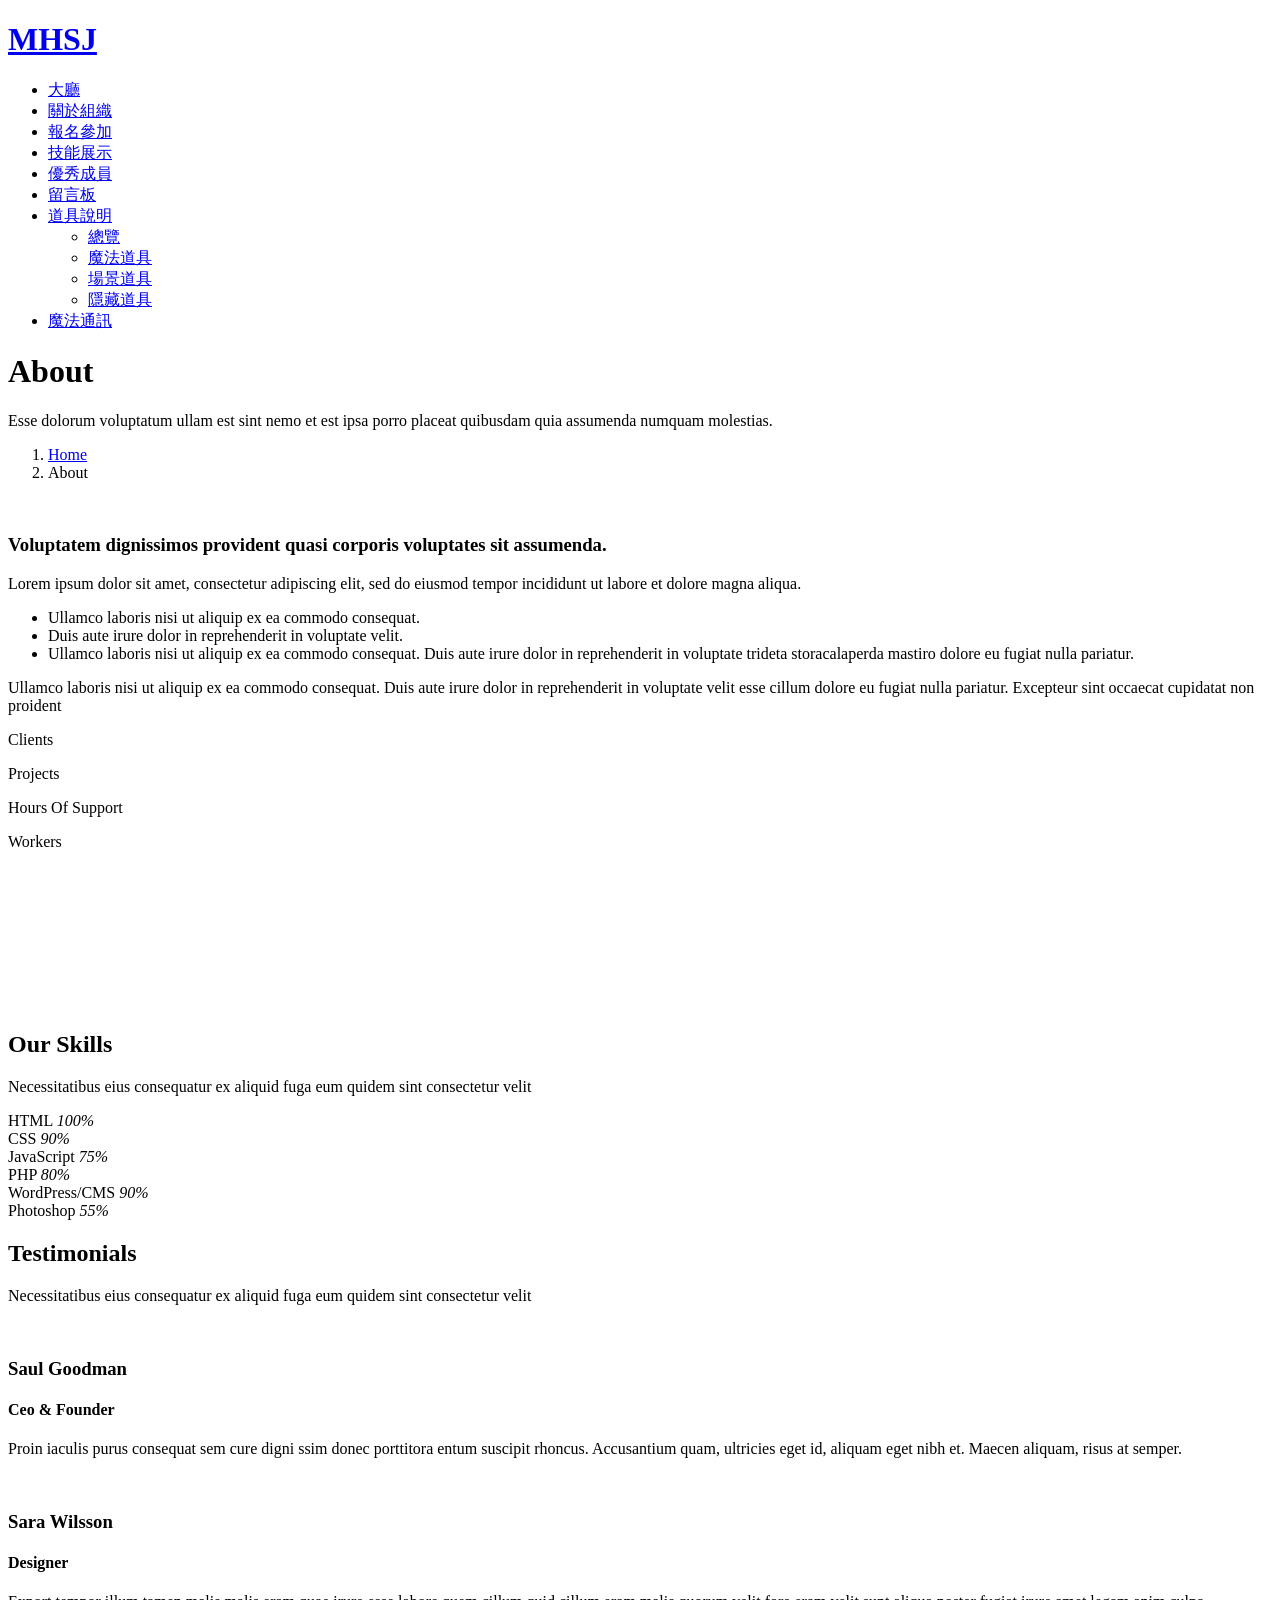
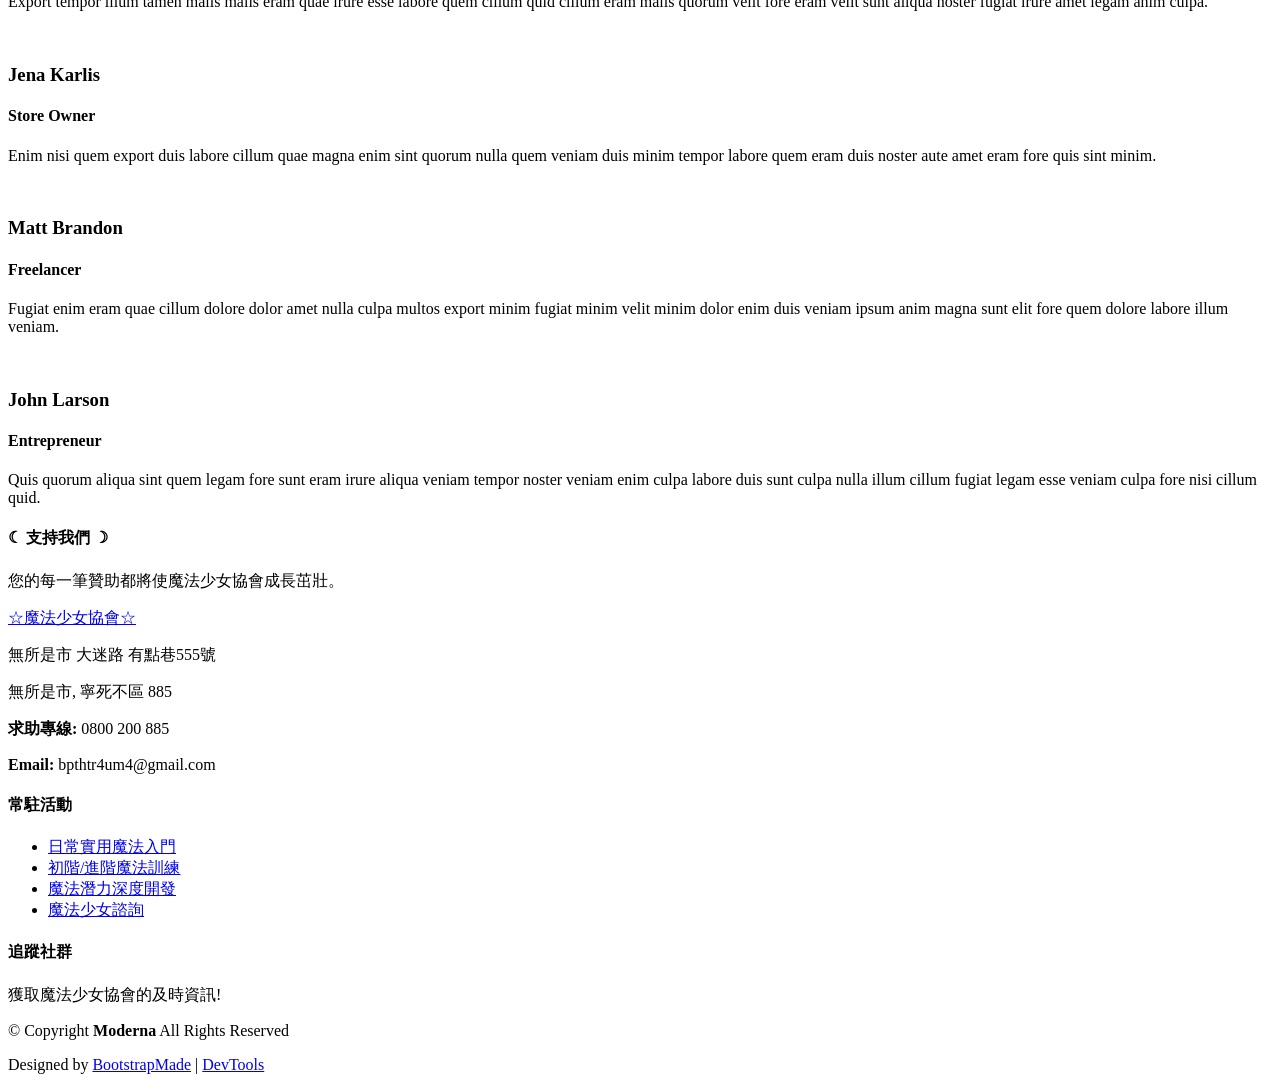
==== about.html @ 64da42b3 "Add files via upload" ====
<!DOCTYPE html>
<html lang="en">

<head>
  <meta charset="utf-8">
  <meta content="width=device-width, initial-scale=1.0" name="viewport">
  <title>About - Moderna Bootstrap Template</title>
  <meta name="description" content="">
  <meta name="keywords" content="">

  <!-- Favicons -->
  <link href="assets/img/favicon.png" rel="icon">
  <link href="assets/img/apple-touch-icon.png" rel="apple-touch-icon">

  <!-- Fonts -->
  <link href="https://fonts.googleapis.com" rel="preconnect">
  <link href="https://fonts.gstatic.com" rel="preconnect" crossorigin>
  <link href="https://fonts.googleapis.com/css2?family=Roboto:ital,wght@0,100;0,300;0,400;0,500;0,700;0,900;1,100;1,300;1,400;1,500;1,700;1,900&family=Poppins:ital,wght@0,100;0,200;0,300;0,400;0,500;0,600;0,700;0,800;0,900;1,100;1,200;1,300;1,400;1,500;1,600;1,700;1,800;1,900&family=Raleway:ital,wght@0,100;0,200;0,300;0,400;0,500;0,600;0,700;0,800;0,900;1,100;1,200;1,300;1,400;1,500;1,600;1,700;1,800;1,900&display=swap" rel="stylesheet">

  <!-- Vendor CSS Files -->
  <link href="assets/vendor/bootstrap/css/bootstrap.min.css" rel="stylesheet">
  <link href="assets/vendor/bootstrap-icons/bootstrap-icons.css" rel="stylesheet">
  <link href="assets/vendor/aos/aos.css" rel="stylesheet">
  <link href="assets/vendor/glightbox/css/glightbox.min.css" rel="stylesheet">
  <link href="assets/vendor/swiper/swiper-bundle.min.css" rel="stylesheet">

  <!-- Main CSS File -->
  <link href="assets/css/main.css" rel="stylesheet">

  <!-- =======================================================
  * Template Name: Moderna
  * Template URL: https://bootstrapmade.com/free-bootstrap-template-corporate-moderna/
  * Updated: Aug 07 2024 with Bootstrap v5.3.3
  * Author: BootstrapMade.com
  * License: https://bootstrapmade.com/license/
  ======================================================== -->
</head>

<body class="about-page">

  <header id="header" class="header d-flex align-items-center fixed-top">
    <div class="container-fluid container-xl position-relative d-flex align-items-center justify-content-between">

      <a href="index.html" class="logo d-flex align-items-center">
        <!-- Uncomment the line below if you also wish to use an image logo -->
        <!-- <img src="assets/img/logo.png" alt=""> -->
        <h1 class="sitename">MHSJ</h1>
      </a>

      <nav id="navmenu" class="navmenu">
        <ul>
          <li><a href="index.html">大廳</a></li>
          <li><a href="about.html" class="active">關於組織</a></li>
          <li><a href="services.html">報名參加</a></li>
          <li><a href="portfolio.html">技能展示</a></li>
          <li><a href="team.html">優秀成員</a></li>
          <li><a href="blog.html">留言板</a></li>
          <li class="dropdown"><a href="#"><span>道具說明</span> <i class="bi bi-chevron-down toggle-dropdown"></i></a>
            <ul>
              <li><a href="#">總覽</a></li>
             <!-- <li class="dropdown"><a href="#"><span>Deep Dropdown</span> <i class="bi bi-chevron-down toggle-dropdown"></i></a>
                <ul>
                  <li><a href="#">第一項</a></li>
                  <li><a href="#">第二項</a></li>
                  <li><a href="#">第三項</a></li>
                  <li><a href="#">第四項</a></li>
                </ul>-->

              </li>
              <li><a href="#">魔法道具</a></li>
              <li><a href="#">場景道具</a></li>
              <li><a href="#">隱藏道具</a></li>
            </ul>
          </li>
          <li><a href="contact.html">魔法通訊</a></li>
        </ul>
        <i class="mobile-nav-toggle d-xl-none bi bi-list"></i>
      </nav>

    </div>
  </header>

  <main class="main">

    <!-- Page Title -->
    <div class="page-title dark-background">
      <div class="container position-relative">
        <h1>About</h1>
        <p>Esse dolorum voluptatum ullam est sint nemo et est ipsa porro placeat quibusdam quia assumenda numquam molestias.</p>
        <nav class="breadcrumbs">
          <ol>
            <li><a href="index.html">Home</a></li>
            <li class="current">About</li>
          </ol>
        </nav>
      </div>
    </div><!-- End Page Title -->

    <!-- About Section -->
    <section id="about" class="about section">

      <div class="container">

        <div class="row gy-4">
          <div class="col-lg-6 position-relative align-self-start" data-aos="fade-up" data-aos-delay="100">
            <img src="assets/img/about.jpg" class="img-fluid" alt="">
            <a href="https://www.youtube.com/watch?v=Y7f98aduVJ8" class="glightbox pulsating-play-btn"></a>
          </div>
          <div class="col-lg-6 content" data-aos="fade-up" data-aos-delay="200">
            <h3>Voluptatem dignissimos provident quasi corporis voluptates sit assumenda.</h3>
            <p class="fst-italic">
              Lorem ipsum dolor sit amet, consectetur adipiscing elit, sed do eiusmod tempor incididunt ut labore et dolore
              magna aliqua.
            </p>
            <ul>
              <li><i class="bi bi-check2-all"></i> <span>Ullamco laboris nisi ut aliquip ex ea commodo consequat.</span></li>
              <li><i class="bi bi-check2-all"></i> <span>Duis aute irure dolor in reprehenderit in voluptate velit.</span></li>
              <li><i class="bi bi-check2-all"></i> <span>Ullamco laboris nisi ut aliquip ex ea commodo consequat. Duis aute irure dolor in reprehenderit in voluptate trideta storacalaperda mastiro dolore eu fugiat nulla pariatur.</span></li>
            </ul>
            <p>
              Ullamco laboris nisi ut aliquip ex ea commodo consequat. Duis aute irure dolor in reprehenderit in voluptate
              velit esse cillum dolore eu fugiat nulla pariatur. Excepteur sint occaecat cupidatat non proident
            </p>
          </div>
        </div>

      </div>

    </section><!-- /About Section -->

    <!-- Stats Section -->
    <section id="stats" class="stats section light-background">

      <div class="container" data-aos="fade-up" data-aos-delay="100">

        <div class="row gy-4">

          <div class="col-lg-3 col-md-6">
            <div class="stats-item text-center w-100 h-100">
              <span data-purecounter-start="0" data-purecounter-end="232" data-purecounter-duration="1" class="purecounter"></span>
              <p>Clients</p>
            </div>
          </div><!-- End Stats Item -->

          <div class="col-lg-3 col-md-6">
            <div class="stats-item text-center w-100 h-100">
              <span data-purecounter-start="0" data-purecounter-end="521" data-purecounter-duration="1" class="purecounter"></span>
              <p>Projects</p>
            </div>
          </div><!-- End Stats Item -->

          <div class="col-lg-3 col-md-6">
            <div class="stats-item text-center w-100 h-100">
              <span data-purecounter-start="0" data-purecounter-end="1453" data-purecounter-duration="1" class="purecounter"></span>
              <p>Hours Of Support</p>
            </div>
          </div><!-- End Stats Item -->

          <div class="col-lg-3 col-md-6">
            <div class="stats-item text-center w-100 h-100">
              <span data-purecounter-start="0" data-purecounter-end="32" data-purecounter-duration="1" class="purecounter"></span>
              <p>Workers</p>
            </div>
          </div><!-- End Stats Item -->

        </div>

      </div>

    </section><!-- /Stats Section -->

    <!-- Clients Section -->
    <section id="clients" class="clients section">

      <div class="container">

        <div class="swiper init-swiper">
          <script type="application/json" class="swiper-config">
            {
              "loop": true,
              "speed": 600,
              "autoplay": {
                "delay": 5000
              },
              "slidesPerView": "auto",
              "pagination": {
                "el": ".swiper-pagination",
                "type": "bullets",
                "clickable": true
              },
              "breakpoints": {
                "320": {
                  "slidesPerView": 2,
                  "spaceBetween": 40
                },
                "480": {
                  "slidesPerView": 3,
                  "spaceBetween": 60
                },
                "640": {
                  "slidesPerView": 4,
                  "spaceBetween": 80
                },
                "992": {
                  "slidesPerView": 6,
                  "spaceBetween": 120
                }
              }
            }
          </script>
          <div class="swiper-wrapper align-items-center">
            <div class="swiper-slide"><img src="assets/img/clients/client-1.png" class="img-fluid" alt=""></div>
            <div class="swiper-slide"><img src="assets/img/clients/client-2.png" class="img-fluid" alt=""></div>
            <div class="swiper-slide"><img src="assets/img/clients/client-3.png" class="img-fluid" alt=""></div>
            <div class="swiper-slide"><img src="assets/img/clients/client-4.png" class="img-fluid" alt=""></div>
            <div class="swiper-slide"><img src="assets/img/clients/client-5.png" class="img-fluid" alt=""></div>
            <div class="swiper-slide"><img src="assets/img/clients/client-6.png" class="img-fluid" alt=""></div>
            <div class="swiper-slide"><img src="assets/img/clients/client-7.png" class="img-fluid" alt=""></div>
            <div class="swiper-slide"><img src="assets/img/clients/client-8.png" class="img-fluid" alt=""></div>
          </div>
        </div>

      </div>

    </section><!-- /Clients Section -->

    <!-- Skills Section -->
    <section id="skills" class="skills section">

      <!-- Section Title -->
      <div class="container section-title" data-aos="fade-up">
        <h2>Our Skills</h2>
        <p>Necessitatibus eius consequatur ex aliquid fuga eum quidem sint consectetur velit</p>
      </div><!-- End Section Title -->

      <div class="container" data-aos="fade-up" data-aos-delay="100">

        <div class="row skills-content skills-animation">

          <div class="col-lg-6">

            <div class="progress">
              <span class="skill"><span>HTML</span> <i class="val">100%</i></span>
              <div class="progress-bar-wrap">
                <div class="progress-bar" role="progressbar" aria-valuenow="100" aria-valuemin="0" aria-valuemax="100"></div>
              </div>
            </div><!-- End Skills Item -->

            <div class="progress">
              <span class="skill"><span>CSS</span> <i class="val">90%</i></span>
              <div class="progress-bar-wrap">
                <div class="progress-bar" role="progressbar" aria-valuenow="90" aria-valuemin="0" aria-valuemax="100"></div>
              </div>
            </div><!-- End Skills Item -->

            <div class="progress">
              <span class="skill"><span>JavaScript</span> <i class="val">75%</i></span>
              <div class="progress-bar-wrap">
                <div class="progress-bar" role="progressbar" aria-valuenow="75" aria-valuemin="0" aria-valuemax="100"></div>
              </div>
            </div><!-- End Skills Item -->

          </div>

          <div class="col-lg-6">

            <div class="progress">
              <span class="skill"><span>PHP</span> <i class="val">80%</i></span>
              <div class="progress-bar-wrap">
                <div class="progress-bar" role="progressbar" aria-valuenow="80" aria-valuemin="0" aria-valuemax="100"></div>
              </div>
            </div><!-- End Skills Item -->

            <div class="progress">
              <span class="skill"><span>WordPress/CMS</span> <i class="val">90%</i></span>
              <div class="progress-bar-wrap">
                <div class="progress-bar" role="progressbar" aria-valuenow="90" aria-valuemin="0" aria-valuemax="100"></div>
              </div>
            </div><!-- End Skills Item -->

            <div class="progress">
              <span class="skill"><span>Photoshop</span> <i class="val">55%</i></span>
              <div class="progress-bar-wrap">
                <div class="progress-bar" role="progressbar" aria-valuenow="55" aria-valuemin="0" aria-valuemax="100"></div>
              </div>
            </div><!-- End Skills Item -->

          </div>

        </div>

      </div>

    </section><!-- /Skills Section -->

    <!-- Testimonials Section -->
    <section id="testimonials" class="testimonials section">

      <!-- Section Title -->
      <div class="container section-title" data-aos="fade-up">
        <h2>Testimonials</h2>
        <p>Necessitatibus eius consequatur ex aliquid fuga eum quidem sint consectetur velit</p>
      </div><!-- End Section Title -->

      <div class="container" data-aos="fade-up" data-aos-delay="100">

        <div class="swiper init-swiper">
          <script type="application/json" class="swiper-config">
            {
              "loop": true,
              "speed": 600,
              "autoplay": {
                "delay": 5000
              },
              "slidesPerView": "auto",
              "pagination": {
                "el": ".swiper-pagination",
                "type": "bullets",
                "clickable": true
              }
            }
          </script>
          <div class="swiper-wrapper">

            <div class="swiper-slide">
              <div class="testimonial-item">
                <img src="assets/img/testimonials/testimonials-1.jpg" class="testimonial-img" alt="">
                <h3>Saul Goodman</h3>
                <h4>Ceo &amp; Founder</h4>
                <div class="stars">
                  <i class="bi bi-star-fill"></i><i class="bi bi-star-fill"></i><i class="bi bi-star-fill"></i><i class="bi bi-star-fill"></i><i class="bi bi-star-fill"></i>
                </div>
                <p>
                  <i class="bi bi-quote quote-icon-left"></i>
                  <span>Proin iaculis purus consequat sem cure digni ssim donec porttitora entum suscipit rhoncus. Accusantium quam, ultricies eget id, aliquam eget nibh et. Maecen aliquam, risus at semper.</span>
                  <i class="bi bi-quote quote-icon-right"></i>
                </p>
              </div>
            </div><!-- End testimonial item -->

            <div class="swiper-slide">
              <div class="testimonial-item">
                <img src="assets/img/testimonials/testimonials-2.jpg" class="testimonial-img" alt="">
                <h3>Sara Wilsson</h3>
                <h4>Designer</h4>
                <div class="stars">
                  <i class="bi bi-star-fill"></i><i class="bi bi-star-fill"></i><i class="bi bi-star-fill"></i><i class="bi bi-star-fill"></i><i class="bi bi-star-fill"></i>
                </div>
                <p>
                  <i class="bi bi-quote quote-icon-left"></i>
                  <span>Export tempor illum tamen malis malis eram quae irure esse labore quem cillum quid cillum eram malis quorum velit fore eram velit sunt aliqua noster fugiat irure amet legam anim culpa.</span>
                  <i class="bi bi-quote quote-icon-right"></i>
                </p>
              </div>
            </div><!-- End testimonial item -->

            <div class="swiper-slide">
              <div class="testimonial-item">
                <img src="assets/img/testimonials/testimonials-3.jpg" class="testimonial-img" alt="">
                <h3>Jena Karlis</h3>
                <h4>Store Owner</h4>
                <div class="stars">
                  <i class="bi bi-star-fill"></i><i class="bi bi-star-fill"></i><i class="bi bi-star-fill"></i><i class="bi bi-star-fill"></i><i class="bi bi-star-fill"></i>
                </div>
                <p>
                  <i class="bi bi-quote quote-icon-left"></i>
                  <span>Enim nisi quem export duis labore cillum quae magna enim sint quorum nulla quem veniam duis minim tempor labore quem eram duis noster aute amet eram fore quis sint minim.</span>
                  <i class="bi bi-quote quote-icon-right"></i>
                </p>
              </div>
            </div><!-- End testimonial item -->

            <div class="swiper-slide">
              <div class="testimonial-item">
                <img src="assets/img/testimonials/testimonials-4.jpg" class="testimonial-img" alt="">
                <h3>Matt Brandon</h3>
                <h4>Freelancer</h4>
                <div class="stars">
                  <i class="bi bi-star-fill"></i><i class="bi bi-star-fill"></i><i class="bi bi-star-fill"></i><i class="bi bi-star-fill"></i><i class="bi bi-star-fill"></i>
                </div>
                <p>
                  <i class="bi bi-quote quote-icon-left"></i>
                  <span>Fugiat enim eram quae cillum dolore dolor amet nulla culpa multos export minim fugiat minim velit minim dolor enim duis veniam ipsum anim magna sunt elit fore quem dolore labore illum veniam.</span>
                  <i class="bi bi-quote quote-icon-right"></i>
                </p>
              </div>
            </div><!-- End testimonial item -->

            <div class="swiper-slide">
              <div class="testimonial-item">
                <img src="assets/img/testimonials/testimonials-5.jpg" class="testimonial-img" alt="">
                <h3>John Larson</h3>
                <h4>Entrepreneur</h4>
                <div class="stars">
                  <i class="bi bi-star-fill"></i><i class="bi bi-star-fill"></i><i class="bi bi-star-fill"></i><i class="bi bi-star-fill"></i><i class="bi bi-star-fill"></i>
                </div>
                <p>
                  <i class="bi bi-quote quote-icon-left"></i>
                  <span>Quis quorum aliqua sint quem legam fore sunt eram irure aliqua veniam tempor noster veniam enim culpa labore duis sunt culpa nulla illum cillum fugiat legam esse veniam culpa fore nisi cillum quid.</span>
                  <i class="bi bi-quote quote-icon-right"></i>
                </p>
              </div>
            </div><!-- End testimonial item -->

          </div>
          <div class="swiper-pagination"></div>
        </div>

      </div>

    </section><!-- /Testimonials Section -->

  </main>

  <footer id="footer" class="footer dark-background">

    <div class="footer-newsletter">
      <div class="container">
        <div class="row justify-content-center text-center">
          <div class="col-lg-6">
            <h4 class="anim-title">☾ 支持我們 ☽</h4>
            <p>您的每一筆贊助都將使魔法少女協會成長茁壯。</p>
            <!--(這邊是原先拿來訂閱的功能)
            <form action="forms/newsletter.php" method="post" class="php-email-form">
              <div class="newsletter-form"><input type="email" name="email"><input type="submit" value="Subscribe"></div>
              <div class="loading">Loading</div>
              <div class="error-message"></div>
              <div class="sent-message">Your subscription request has been sent. Thank you!</div>-->
            </form>
          </div>
        </div>
      </div>
    </div>

    <div class="container footer-top">
      <div class="row gy-4">
        <div class="col-lg-4 col-md-6 footer-about">
          <a href="index.html" class="d-flex align-items-center">
            <span class="sitename">☆魔法少女協會☆</span>
          </a>
          <div class="footer-contact pt-3">
            <p>無所是市 大迷路 有點巷555號</p>
            <p>無所是市, 寧死不區 885</p>
            <p class="mt-3"><strong>求助專線:</strong> <span> 0800 200 885</span></p>
            <p><strong>Email:</strong> <span>bpthtr4um4@gmail.com</span></p>
          </div>
        </div>
        
        <div class="col-lg-2 col-md-3 footer-links">
          <h4>常駐活動</h4>
          <ul>
            <li><i class="bi bi-chevron-right"></i> <a href="#">日常實用魔法入門</a></li>
            <li><i class="bi bi-chevron-right"></i> <a href="#">初階/進階魔法訓練</a></li>
            <li><i class="bi bi-chevron-right"></i> <a href="#">魔法潛力深度開發</a></li>
            <li><i class="bi bi-chevron-right"></i> <a href="#">魔法少女諮詢</a></li>
          </ul>
        </div>

        <div class="col-lg-2 col-md-3 footer-links">
          <!--<h4>Useful Links</h4>
          <ul>
            <li><i class="bi bi-chevron-right"></i> <a href="#">Home</a></li>
            <li><i class="bi bi-chevron-right"></i> <a href="#">About us</a></li>
            <li><i class="bi bi-chevron-right"></i> <a href="#">Services</a></li>
            <li><i class="bi bi-chevron-right"></i> <a href="#">Terms of service</a></li>
          </ul>-->
        </div>


        <div class="col-lg-4 col-md-12">
          <h4>追蹤社群</h4>
          <p>獲取魔法少女協會的及時資訊!</p>
          <div class="social-links d-flex">
            <a href=""><i class="bi bi-twitter-x"></i></a>
            <a href=""><i class="bi bi-facebook"></i></a>
            <a href=""><i class="bi bi-instagram"></i></a>
           <!--href=""><i class="bi bi-linkedin"></i></a>-->
          </div>
        </div>

      </div>
    </div>

    <div class="container copyright text-center mt-4">
      <p>© <span>Copyright</span> <strong class="px-1 sitename">Moderna</strong> <span>All Rights Reserved</span></p>
      <div class="credits">
        <!-- All the links in the footer should remain intact. -->
        <!-- You can delete the links only if you've purchased the pro version. -->
        <!-- Licensing information: https://bootstrapmade.com/license/ -->
        <!-- Purchase the pro version with working PHP/AJAX contact form: [buy-url] -->
        Designed by <a href="https://bootstrapmade.com/">BootstrapMade</a> | <a href="https://bootstrapmade.com/tools/">DevTools</a>
      </div>
    </div>

  </footer>

  <!-- Scroll Top -->
  <a href="#" id="scroll-top" class="scroll-top d-flex align-items-center justify-content-center"><i class="bi bi-arrow-up-short"></i></a>

  <!-- Preloader -->
  <div id="preloader"></div>

  <!-- Vendor JS Files -->
  <script src="assets/vendor/bootstrap/js/bootstrap.bundle.min.js"></script>
  <script src="assets/vendor/php-email-form/validate.js"></script>
  <script src="assets/vendor/aos/aos.js"></script>
  <script src="assets/vendor/glightbox/js/glightbox.min.js"></script>
  <script src="assets/vendor/purecounter/purecounter_vanilla.js"></script>
  <script src="assets/vendor/swiper/swiper-bundle.min.js"></script>
  <script src="assets/vendor/waypoints/noframework.waypoints.js"></script>
  <script src="assets/vendor/imagesloaded/imagesloaded.pkgd.min.js"></script>
  <script src="assets/vendor/isotope-layout/isotope.pkgd.min.js"></script>

  <!-- Main JS File -->
  <script src="assets/js/main.js"></script>

</body>

</html>
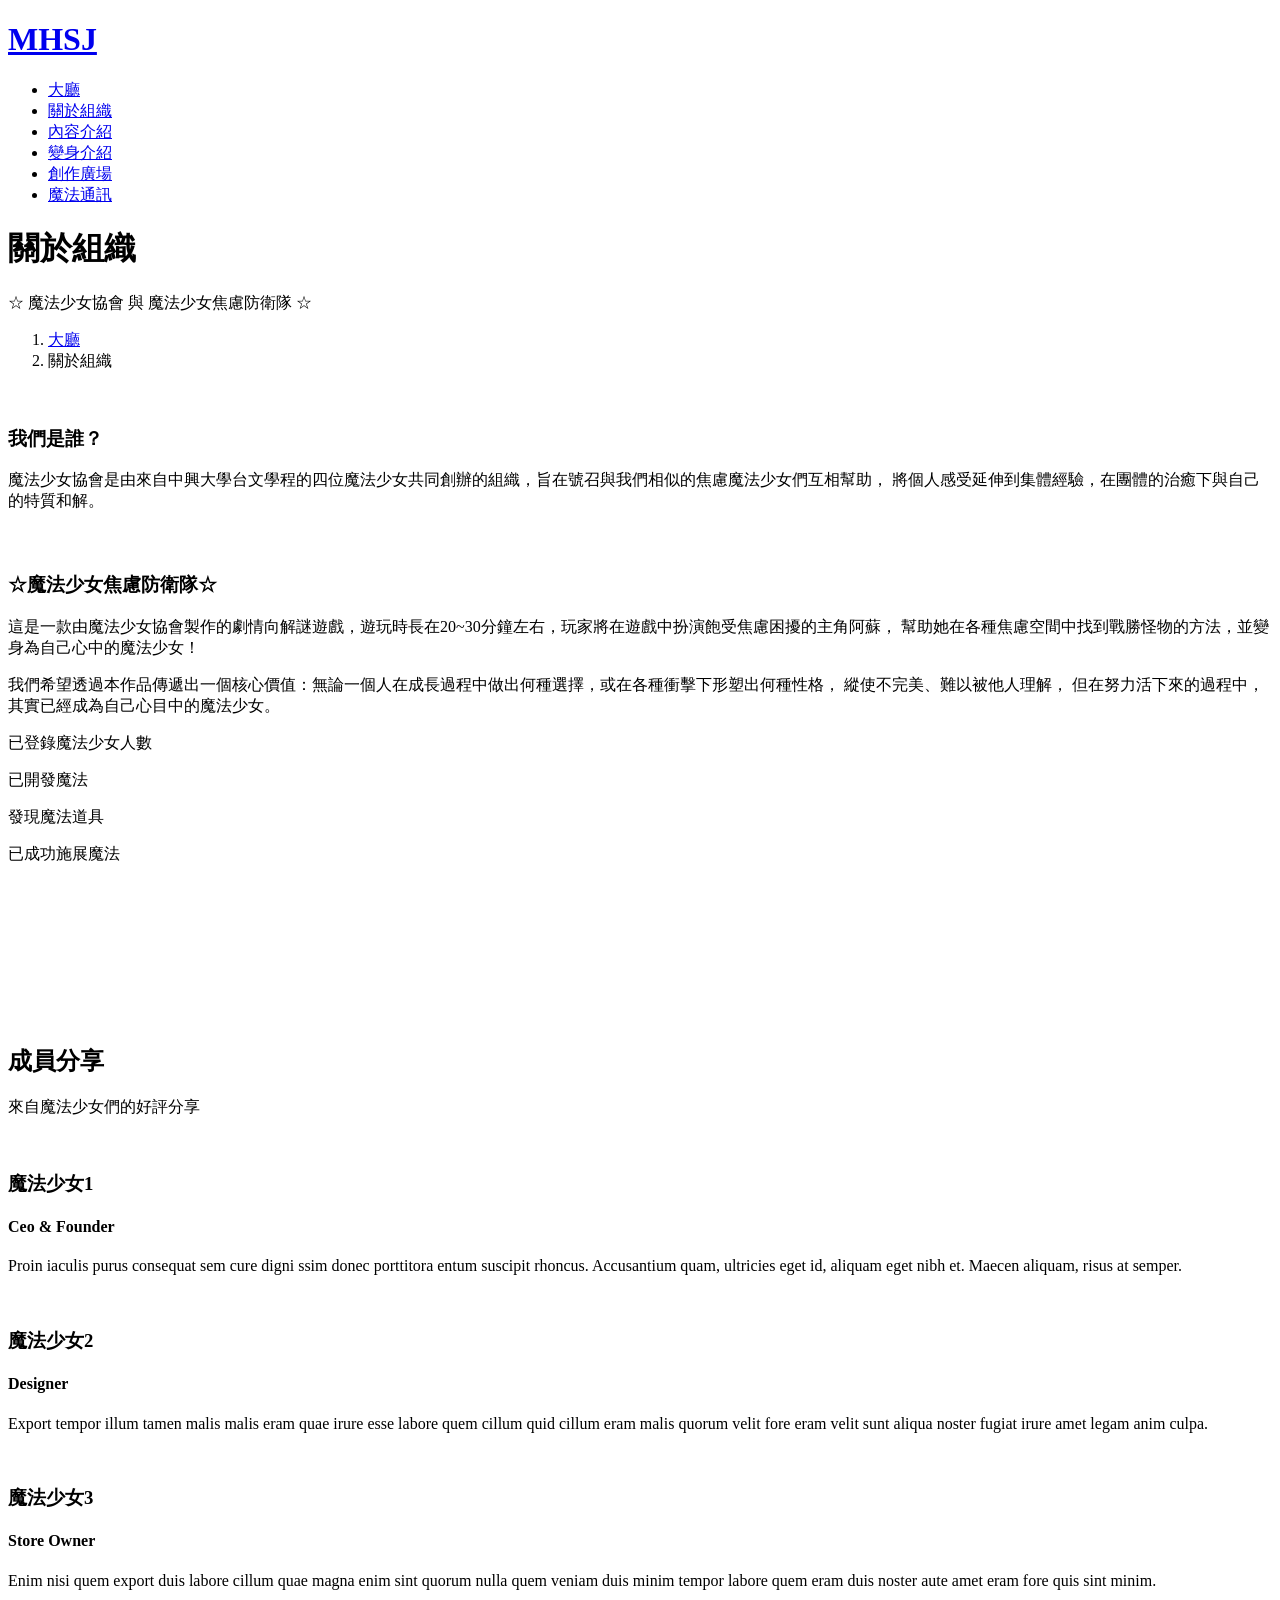
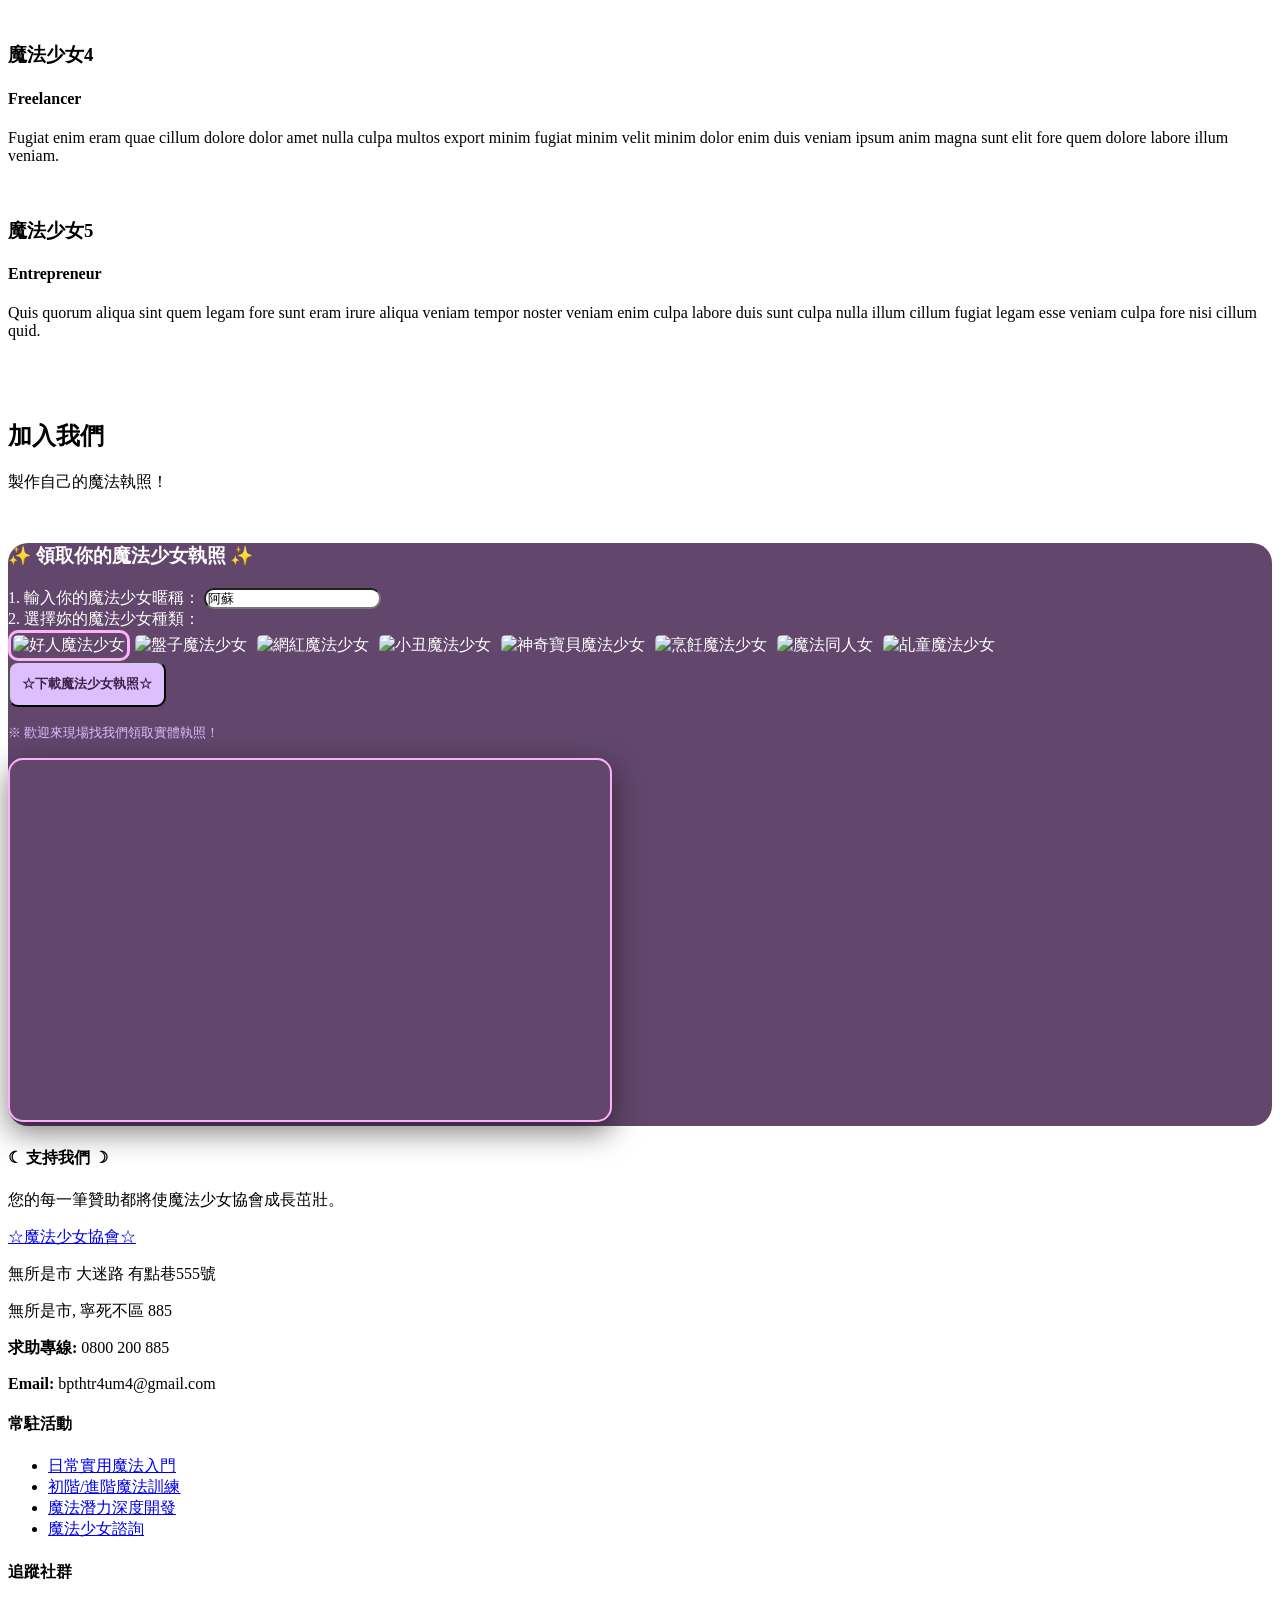
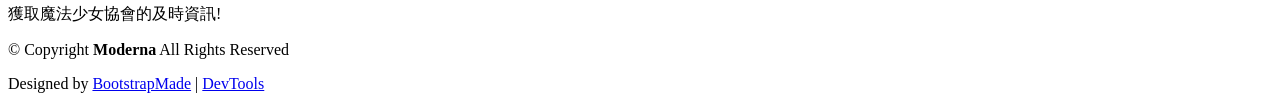
==== commit 4f3b0fff: "Add files via upload" ====
--- a/about.html
+++ b/about.html
@@ -1,12 +1,12 @@
 <!DOCTYPE html>
-<html lang="en">
+<html lang="zh-Hant">
 
 <head>
   <meta charset="utf-8">
   <meta content="width=device-width, initial-scale=1.0" name="viewport">
-  <title>About - Moderna Bootstrap Template</title>
-  <meta name="description" content="">
-  <meta name="keywords" content="">
+  <title>☆魔法少女協會☆</title>
+  <meta name="description" content="不寫也行，寫了增加曝光率">
+  <meta name="keywords" content="不寫也行，寫了增加曝光率">
 
   <!-- Favicons -->
   <link href="assets/img/favicon.png" rel="icon">
@@ -16,7 +16,10 @@
   <link href="https://fonts.googleapis.com" rel="preconnect">
   <link href="https://fonts.gstatic.com" rel="preconnect" crossorigin>
   <link href="https://fonts.googleapis.com/css2?family=Roboto:ital,wght@0,100;0,300;0,400;0,500;0,700;0,900;1,100;1,300;1,400;1,500;1,700;1,900&family=Poppins:ital,wght@0,100;0,200;0,300;0,400;0,500;0,600;0,700;0,800;0,900;1,100;1,200;1,300;1,400;1,500;1,600;1,700;1,800;1,900&family=Raleway:ital,wght@0,100;0,200;0,300;0,400;0,500;0,600;0,700;0,800;0,900;1,100;1,200;1,300;1,400;1,500;1,600;1,700;1,800;1,900&display=swap" rel="stylesheet">
-
+  <link rel="preconnect" href="https://fonts.googleapis.com">
+  <link rel="preconnect" href="https://fonts.gstatic.com" crossorigin>
+  <link href="https://fonts.googleapis.com/css2?family=DotGothic16&display=swap" rel="stylesheet">
+  
   <!-- Vendor CSS Files -->
   <link href="assets/vendor/bootstrap/css/bootstrap.min.css" rel="stylesheet">
   <link href="assets/vendor/bootstrap-icons/bootstrap-icons.css" rel="stylesheet">
@@ -34,6 +37,13 @@
   * Author: BootstrapMade.com
   * License: https://bootstrapmade.com/license/
   ======================================================== -->
+  <style>
+    /* 把這段貼在這裡 */
+    #infinite-counter[data-is-done="true"] {
+      animation: colorChange 5s infinite;
+    }
+  </style>
+  
 </head>
 
 <body class="about-page">
@@ -44,39 +54,20 @@
       <a href="index.html" class="logo d-flex align-items-center">
         <!-- Uncomment the line below if you also wish to use an image logo -->
         <!-- <img src="assets/img/logo.png" alt=""> -->
-        <h1 class="sitename">MHSJ</h1>
+        <h1 class="sitename" >MHSJ</h1>
       </a>
 
       <nav id="navmenu" class="navmenu">
         <ul>
           <li><a href="index.html">大廳</a></li>
           <li><a href="about.html" class="active">關於組織</a></li>
-          <li><a href="services.html">報名參加</a></li>
-          <li><a href="portfolio.html">技能展示</a></li>
-          <li><a href="team.html">優秀成員</a></li>
-          <li><a href="blog.html">留言板</a></li>
-          <li class="dropdown"><a href="#"><span>道具說明</span> <i class="bi bi-chevron-down toggle-dropdown"></i></a>
-            <ul>
-              <li><a href="#">總覽</a></li>
-             <!-- <li class="dropdown"><a href="#"><span>Deep Dropdown</span> <i class="bi bi-chevron-down toggle-dropdown"></i></a>
-                <ul>
-                  <li><a href="#">第一項</a></li>
-                  <li><a href="#">第二項</a></li>
-                  <li><a href="#">第三項</a></li>
-                  <li><a href="#">第四項</a></li>
-                </ul>-->
-
-              </li>
-              <li><a href="#">魔法道具</a></li>
-              <li><a href="#">場景道具</a></li>
-              <li><a href="#">隱藏道具</a></li>
-            </ul>
-          </li>
+          <li><a href="portfolio.html">內容介紹</a></li>
+          <li><a href="team.html">變身介紹</a></li>
+          <li><a href="blog.html">創作廣場</a></li>
           <li><a href="contact.html">魔法通訊</a></li>
         </ul>
         <i class="mobile-nav-toggle d-xl-none bi bi-list"></i>
       </nav>
-
     </div>
   </header>
 
@@ -85,12 +76,12 @@
     <!-- Page Title -->
     <div class="page-title dark-background">
       <div class="container position-relative">
-        <h1>About</h1>
-        <p>Esse dolorum voluptatum ullam est sint nemo et est ipsa porro placeat quibusdam quia assumenda numquam molestias.</p>
+        <h1 class="anim-title">關於組織</h1>
+        <p>☆ 魔法少女協會 與 魔法少女焦慮防衛隊 ☆</p>
         <nav class="breadcrumbs">
           <ol>
-            <li><a href="index.html">Home</a></li>
-            <li class="current">About</li>
+            <li><a href="index.html">大廳</a></li>
+            <li class="current">關於組織</li>
           </ol>
         </nav>
       </div>
@@ -107,19 +98,24 @@
             <a href="https://www.youtube.com/watch?v=Y7f98aduVJ8" class="glightbox pulsating-play-btn"></a>
           </div>
           <div class="col-lg-6 content" data-aos="fade-up" data-aos-delay="200">
-            <h3>Voluptatem dignissimos provident quasi corporis voluptates sit assumenda.</h3>
-            <p class="fst-italic">
-              Lorem ipsum dolor sit amet, consectetur adipiscing elit, sed do eiusmod tempor incididunt ut labore et dolore
-              magna aliqua.
+            <!-- 增加一個間隔 -->
+            <div style="margin-top: 20px;"></div>
+            <h3>我們是誰？</h3>
+            <p>
+              魔法少女協會是由來自中興大學台文學程的四位魔法少女共同創辦的組織，旨在號召與我們相似的焦慮魔法少女們互相幫助，
+              將個人感受延伸到集體經驗，在團體的治癒下與自己的特質和解。
             </p>
-            <ul>
-              <li><i class="bi bi-check2-all"></i> <span>Ullamco laboris nisi ut aliquip ex ea commodo consequat.</span></li>
-              <li><i class="bi bi-check2-all"></i> <span>Duis aute irure dolor in reprehenderit in voluptate velit.</span></li>
-              <li><i class="bi bi-check2-all"></i> <span>Ullamco laboris nisi ut aliquip ex ea commodo consequat. Duis aute irure dolor in reprehenderit in voluptate trideta storacalaperda mastiro dolore eu fugiat nulla pariatur.</span></li>
-            </ul>
+            <!-- 增加一個間隔 -->
+            <div style="margin-top: 60px;"></div>
+            <h3>☆魔法少女焦慮防衛隊☆</h3>
             <p>
-              Ullamco laboris nisi ut aliquip ex ea commodo consequat. Duis aute irure dolor in reprehenderit in voluptate
-              velit esse cillum dolore eu fugiat nulla pariatur. Excepteur sint occaecat cupidatat non proident
+              這是一款由魔法少女協會製作的劇情向解謎遊戲，遊玩時長在20~30分鐘左右，玩家將在遊戲中扮演飽受焦慮困擾的主角阿蘇，
+              幫助她在各種焦慮空間中找到戰勝怪物的方法，並變身為自己心中的魔法少女！
+            </p>
+            <p>
+              我們希望透過本作品傳遞出一個核心價值：無論一個人在成長過程中做出何種選擇，或在各種衝擊下形塑出何種性格，
+              縱使不完美、難以被他人理解， 但在努力活下來的過程中，其實已經成為自己心目中的魔法少女。
+
             </p>
           </div>
         </div>
@@ -137,32 +133,31 @@
 
           <div class="col-lg-3 col-md-6">
             <div class="stats-item text-center w-100 h-100">
-              <span data-purecounter-start="0" data-purecounter-end="232" data-purecounter-duration="1" class="purecounter"></span>
-              <p>Clients</p>
-            </div>
-          </div><!-- End Stats Item -->
+              <span data-purecounter-start="0" data-purecounter-end="17" data-purecounter-duration="1" class="purecounter"></span>
+              <p>已登錄魔法少女人數</p>
+            </div>
+          </div> <!--End Stats Item-->
 
           <div class="col-lg-3 col-md-6">
             <div class="stats-item text-center w-100 h-100">
-              <span data-purecounter-start="0" data-purecounter-end="521" data-purecounter-duration="1" class="purecounter"></span>
-              <p>Projects</p>
-            </div>
-          </div><!-- End Stats Item -->
+              <span data-purecounter-start="0" data-purecounter-end="24" data-purecounter-duration="1" class="purecounter"></span>
+              <p>已開發魔法</p>
+            </div>
+          </div> <!--End Stats Item -->
 
           <div class="col-lg-3 col-md-6">
             <div class="stats-item text-center w-100 h-100">
-              <span data-purecounter-start="0" data-purecounter-end="1453" data-purecounter-duration="1" class="purecounter"></span>
-              <p>Hours Of Support</p>
-            </div>
-          </div><!-- End Stats Item -->
-
+              <span data-purecounter-start="0" data-purecounter-end="8" data-purecounter-duration="1" class="purecounter"></span>
+              <p>發現魔法道具</p>
+            </div>
+          </div> <!--End Stats Item -->
+          <!-- 這是第四個計數器 -->
           <div class="col-lg-3 col-md-6">
             <div class="stats-item text-center w-100 h-100">
-              <span data-purecounter-start="0" data-purecounter-end="32" data-purecounter-duration="1" class="purecounter"></span>
-              <p>Workers</p>
+              <span id="infinite-counter" data-purecounter-start="0"  data-purecounter-end="999" data-purecounter-duration="1" data-purecounter-once="true" class="purecounter"></span>
+              <p>已成功施展魔法</p>
             </div>
           </div><!-- End Stats Item -->
-
         </div>
 
       </div>
@@ -180,7 +175,7 @@
               "loop": true,
               "speed": 600,
               "autoplay": {
-                "delay": 5000
+                "delay": 2000
               },
               "slidesPerView": "auto",
               "pagination": {
@@ -203,7 +198,7 @@
                 },
                 "992": {
                   "slidesPerView": 6,
-                  "spaceBetween": 120
+                  "spaceBetween": 80
                 }
               }
             }
@@ -227,11 +222,11 @@
     <!-- Skills Section -->
     <section id="skills" class="skills section">
 
-      <!-- Section Title -->
+      <!-- Section Title 
       <div class="container section-title" data-aos="fade-up">
-        <h2>Our Skills</h2>
-        <p>Necessitatibus eius consequatur ex aliquid fuga eum quidem sint consectetur velit</p>
-      </div><!-- End Section Title -->
+        <h2>加入我們</h2>
+        <p>製作自己的魔法執照！</p>
+      </div><!-- End Section Title 
 
       <div class="container" data-aos="fade-up" data-aos-delay="100">
 
@@ -244,21 +239,21 @@
               <div class="progress-bar-wrap">
                 <div class="progress-bar" role="progressbar" aria-valuenow="100" aria-valuemin="0" aria-valuemax="100"></div>
               </div>
-            </div><!-- End Skills Item -->
+            </div>
 
             <div class="progress">
               <span class="skill"><span>CSS</span> <i class="val">90%</i></span>
               <div class="progress-bar-wrap">
                 <div class="progress-bar" role="progressbar" aria-valuenow="90" aria-valuemin="0" aria-valuemax="100"></div>
               </div>
-            </div><!-- End Skills Item -->
+            </div>
 
             <div class="progress">
               <span class="skill"><span>JavaScript</span> <i class="val">75%</i></span>
               <div class="progress-bar-wrap">
                 <div class="progress-bar" role="progressbar" aria-valuenow="75" aria-valuemin="0" aria-valuemax="100"></div>
               </div>
-            </div><!-- End Skills Item -->
+            </div>
 
           </div>
 
@@ -269,27 +264,27 @@
               <div class="progress-bar-wrap">
                 <div class="progress-bar" role="progressbar" aria-valuenow="80" aria-valuemin="0" aria-valuemax="100"></div>
               </div>
-            </div><!-- End Skills Item -->
+            </div>
 
             <div class="progress">
               <span class="skill"><span>WordPress/CMS</span> <i class="val">90%</i></span>
               <div class="progress-bar-wrap">
                 <div class="progress-bar" role="progressbar" aria-valuenow="90" aria-valuemin="0" aria-valuemax="100"></div>
               </div>
-            </div><!-- End Skills Item -->
+            </div>
 
             <div class="progress">
               <span class="skill"><span>Photoshop</span> <i class="val">55%</i></span>
               <div class="progress-bar-wrap">
                 <div class="progress-bar" role="progressbar" aria-valuenow="55" aria-valuemin="0" aria-valuemax="100"></div>
               </div>
-            </div><!-- End Skills Item -->
-
-          </div>
-
-        </div>
-
-      </div>
+            </div>
+
+          </div>
+
+        </div>
+
+      </div>-->
 
     </section><!-- /Skills Section -->
 
@@ -298,8 +293,8 @@
 
       <!-- Section Title -->
       <div class="container section-title" data-aos="fade-up">
-        <h2>Testimonials</h2>
-        <p>Necessitatibus eius consequatur ex aliquid fuga eum quidem sint consectetur velit</p>
+        <h2>成員分享</h2>
+        <p>來自魔法少女們的好評分享</p>
       </div><!-- End Section Title -->
 
       <div class="container" data-aos="fade-up" data-aos-delay="100">
@@ -325,7 +320,7 @@
             <div class="swiper-slide">
               <div class="testimonial-item">
                 <img src="assets/img/testimonials/testimonials-1.jpg" class="testimonial-img" alt="">
-                <h3>Saul Goodman</h3>
+                <h3>魔法少女1</h3>
                 <h4>Ceo &amp; Founder</h4>
                 <div class="stars">
                   <i class="bi bi-star-fill"></i><i class="bi bi-star-fill"></i><i class="bi bi-star-fill"></i><i class="bi bi-star-fill"></i><i class="bi bi-star-fill"></i>
@@ -341,7 +336,7 @@
             <div class="swiper-slide">
               <div class="testimonial-item">
                 <img src="assets/img/testimonials/testimonials-2.jpg" class="testimonial-img" alt="">
-                <h3>Sara Wilsson</h3>
+                <h3>魔法少女2</h3>
                 <h4>Designer</h4>
                 <div class="stars">
                   <i class="bi bi-star-fill"></i><i class="bi bi-star-fill"></i><i class="bi bi-star-fill"></i><i class="bi bi-star-fill"></i><i class="bi bi-star-fill"></i>
@@ -357,7 +352,7 @@
             <div class="swiper-slide">
               <div class="testimonial-item">
                 <img src="assets/img/testimonials/testimonials-3.jpg" class="testimonial-img" alt="">
-                <h3>Jena Karlis</h3>
+                <h3>魔法少女3</h3>
                 <h4>Store Owner</h4>
                 <div class="stars">
                   <i class="bi bi-star-fill"></i><i class="bi bi-star-fill"></i><i class="bi bi-star-fill"></i><i class="bi bi-star-fill"></i><i class="bi bi-star-fill"></i>
@@ -373,7 +368,7 @@
             <div class="swiper-slide">
               <div class="testimonial-item">
                 <img src="assets/img/testimonials/testimonials-4.jpg" class="testimonial-img" alt="">
-                <h3>Matt Brandon</h3>
+                <h3>魔法少女4</h3>
                 <h4>Freelancer</h4>
                 <div class="stars">
                   <i class="bi bi-star-fill"></i><i class="bi bi-star-fill"></i><i class="bi bi-star-fill"></i><i class="bi bi-star-fill"></i><i class="bi bi-star-fill"></i>
@@ -389,7 +384,7 @@
             <div class="swiper-slide">
               <div class="testimonial-item">
                 <img src="assets/img/testimonials/testimonials-5.jpg" class="testimonial-img" alt="">
-                <h3>John Larson</h3>
+                <h3>魔法少女5</h3>
                 <h4>Entrepreneur</h4>
                 <div class="stars">
                   <i class="bi bi-star-fill"></i><i class="bi bi-star-fill"></i><i class="bi bi-star-fill"></i><i class="bi bi-star-fill"></i><i class="bi bi-star-fill"></i>
@@ -408,6 +403,171 @@
 
       </div>
 
+      <!-- Section Title -->
+       <div style="margin-top: 80px;"></div>
+      <div class="container section-title" data-aos="fade-up">
+        <h2>加入我們</h2>
+        <p>製作自己的魔法執照！</p>
+      </div><!-- End Section Title -->
+
+      <div class="container" data-aos="fade-up" data-aos-delay="100">
+      <!-- 1. 引入 Google 繁體中文字體（以思源黑體為例，你可以換成別的） -->
+<link href="googleapis.com" rel="stylesheet">
+
+<div id="magic-license" class="container py-5 text-center" style="background-color: #62466c; color: white; border-radius: 20px; margin-top: 50px;">
+  <h3 class="mb-4" style="animation: color-loop 5s linear infinite;">✨ 領取你的魔法少女執照 ✨</h3>
+  
+  <div class="row align-items-center">
+    <!-- 左側：控制面板 -->
+    <div class="col-lg-5 text-start px-4">
+      <div class="mb-3">
+        <label class="form-label">1. 輸入你的魔法少女暱稱：</label>
+        <input type="text" id="license-name" class="form-control" value="阿蘇" style="border-radius: 10px;">
+      </div>
+      
+      <div class="mb-3">
+        <label class="form-label">2. 選擇妳的魔法少女種類：</label>
+        <div class="d-flex flex-wrap gap-2" id="avatar-selector">
+          <!-- 這裡會由 JS 自動生成 8 種少女的點選按鈕 -->
+        </div>
+      </div>
+      
+      <button onclick="downloadHighResLicense()" class="btn w-100 mt-3" style="background-color: #ddbfff; color: #3b2446; font-weight: bold; border-radius: 10px; padding: 12px;">
+      ☆下載魔法少女執照☆
+      </button>
+    </div>
+    
+    <!-- 右側：畫布預覽區 -->
+    <div class="col-lg-7 mt-4 mt-lg-0">
+      <p class="text-muted" style="color: #ddbfff !important;"><small>※ 歡迎來現場找我們領取實體執照！</small></p>
+      <!-- CSS 控制顯示大小為 600x360，但 HTML 屬性依然是 1800x1080 保持高解析度 -->
+      <canvas id="licenseCanvas" width="1800" height="1080" style="width: 100%; max-width: 600px; height: auto; border: 2px solid #ffb0fb; border-radius: 15px; box-shadow: 0 10px 30px rgba(0,0,0,0.5);"></canvas>
+    </div>
+  </div>
+</div>
+
+<script>
+// ===== 核心資料設定：請填入妳的 8 組魔法少女資料 =====
+const magicalGirls = [
+  { id: 0, type: "好人魔法少女", avatar: "assets/img/team/00.webp" , icon: "assets/img/sticker/10.webp"},
+  { id: 1, type: "盤子魔法少女", avatar: "assets/img/team/01.webp" , icon: "assets/img/sticker/11.webp"},
+  { id: 2, type: "網紅魔法少女", avatar: "assets/img/team/02.webp" , icon: "assets/img/sticker/12.webp"},
+  { id: 3, type: "小丑魔法少女", avatar: "assets/img/team/03.webp" , icon: "assets/img/sticker/13.webp"},
+  { id: 4, type: "神奇寶貝魔法少女", avatar: "assets/img/team/04.webp" , icon: "assets/img/sticker/14.webp"},
+  { id: 5, type: "烹飪魔法少女", avatar: "assets/img/team/05.webp" , icon: "assets/img/sticker/15.webp"},
+  { id: 6, type: "魔法同人女", avatar: "assets/img/team/06.webp" , icon: "assets/img/sticker/16.webp"},
+  { id: 7, type: "乩童魔法少女", avatar: "assets/img/team/07.webp" , icon: "assets/img/sticker/17.webp"}
+];
+
+// ===== 執照底圖路徑 =====
+const LICENSE_BG_URL = "assets/img/portfolio/執照底圖.webp"; 
+
+// ===== 座標設定微調面板 (1800x1080 裡面的絕對像素位置) =====
+const CONFIG = {
+  avatar: { x: 218, y: 211, w: 532, h: 658 }, // 大頭貼貼紙的位置與大小
+  nameText: { x: 860, y: 390, fontSize: 100, font: "'DotGothic16', sans-serif" }, // 暱稱的位置與字體
+  typeText: { x: 1080, y: 550, fontSize: 70, font: "'DotGothic16', sans-serif" }  // 種類的位置與字體
+};
+
+const canvas = document.getElementById('licenseCanvas');
+const ctx = canvas.getContext('2d');
+let bgImg = new Image();
+let activeAvatarImg = new Image();
+let currentSelectedId = 0;
+
+// 初始化：生成 8 個大頭貼按鈕（字體安全載入版）
+function initGenerator() {
+  const selectorContainer = document.getElementById('avatar-selector');
+  
+  // 如果找不到容器就跳出，防止其他頁面報錯
+  if (!selectorContainer) return; 
+
+  magicalGirls.forEach(girl => {
+    const img = document.createElement('img');
+    img.src = girl.icon;
+    img.alt = girl.type;
+    img.style.width = "65px";
+    img.style.height = "65px";
+    img.style.cursor = "pointer";
+    img.style.border = "3px solid transparent";
+    img.style.borderRadius = "10px";
+    img.style.padding = "2px";
+    img.id = `avatar-btn-${girl.id}`;
+    if(girl.id === 0) img.style.borderColor = "#ffb0fb";
+    
+    img.onclick = () => selectMagicalGirl(girl.id);
+    selectorContainer.appendChild(img);
+  });
+
+  // 載入底圖與預設大頭貼
+  bgImg.src = LICENSE_BG_URL;
+  activeAvatarImg.src = magicalGirls[0].avatar;
+  
+  // 關鍵修改：確保底圖和 Google 雲端字體都準備好了，才第一次畫出執照
+  bgImg.onload = () => {
+    if (document.fonts && document.fonts.ready) {
+      document.fonts.ready.then(() => {
+        drawAll();
+      });
+    } else {
+      setTimeout(drawAll, 500); // 瀏覽器不支援時的防呆保險
+    }
+  };
+  activeAvatarImg.onload = drawAll;
+}
+
+// 切換少女時觸發
+function selectMagicalGirl(id) {
+  // 切換按鈕外框
+  document.querySelectorAll('#avatar-selector img').forEach(img => img.style.borderColor = "transparent");
+  document.getElementById(`avatar-btn-${id}`).style.borderColor = "#ffb0fb";
+  
+  currentSelectedId = id;
+  activeAvatarImg.src = magicalGirls[id].avatar;
+  activeAvatarImg.onload = drawAll;
+}
+
+// 繪製整張大圖
+function drawAll() {
+  ctx.clearRect(0, 0, 1800, 1080);
+  
+  // 1. 畫執照底圖
+  ctx.drawImage(bgImg, 0, 0, 1800, 1080);
+  
+  // 2. 畫大頭貼貼紙
+  ctx.drawImage(activeAvatarImg, CONFIG.avatar.x, CONFIG.avatar.y, CONFIG.avatar.w, CONFIG.avatar.h);
+  
+  // 3. 寫入字體與暱稱
+  ctx.textBaseline = "top";
+  
+  // 1. 先設定暱稱的顏色，然後寫入暱稱
+  ctx.fillStyle = "#807096";
+  ctx.font = `bold ${CONFIG.nameText.fontSize}px ${CONFIG.nameText.font}`;
+  const userName = document.getElementById('license-name').value;
+  ctx.fillText(userName, CONFIG.nameText.x, CONFIG.nameText.y);
+  
+  // 2. 重新設定種類的顏色，然後寫入種類
+  ctx.fillStyle = "#675a5a";
+  ctx.font = `${CONFIG.typeText.fontSize}px ${CONFIG.typeText.font}`;
+  const userType = magicalGirls[currentSelectedId].type;
+  ctx.fillText(userType, CONFIG.typeText.x, CONFIG.typeText.y);
+}
+
+// 監聽暱稱輸入
+document.getElementById('license-name').addEventListener('input', drawAll);
+
+// 高清下載
+function downloadHighResLicense() {
+  const userName = document.getElementById('license-name').value || '魔法少女';
+  const link = document.createElement('a');
+  link.download = `魔法執照_${userName}.png`;
+  link.href = canvas.toDataURL('image/png');
+  link.click();
+}
+
+// 啟動
+document.addEventListener('DOMContentLoaded', initGenerator);
+</script>
     </section><!-- /Testimonials Section -->
 
   </main>
@@ -514,6 +674,38 @@
   <!-- Main JS File -->
   <script src="assets/js/main.js"></script>
 
+<script>
+  function permanentInfinite() {
+    const target = document.getElementById('infinite-counter');
+    if (!target) return;
+
+    // 建立監控
+    const observer = new MutationObserver(() => {
+      // 邏輯改為：只要內容變成了「純數字」，就立刻把它強行換成「∞」
+      if (!isNaN(target.innerText) && target.innerText !== "") {
+        // 如果數字已經數到 999，或是被套件重置了
+        if (parseInt(target.innerText) >= 999 || target.hasAttribute('data-is-done')) {
+          target.innerHTML = '&#8734;';
+          target.style.animation = "color-loop 5s linear infinite";
+          target.setAttribute('data-is-done', 'true'); // 做一個記號
+          
+          // 移除套件標記，防止它一直想控制這個標籤
+          target.classList.remove('purecounter');
+        }
+      }
+    });
+
+    observer.observe(target, { childList: true, characterData: true, subtree: true });
+  }
+
+  // 啟動
+  document.addEventListener('DOMContentLoaded', permanentInfinite);
+  window.addEventListener('popstate', permanentInfinite);
+  setTimeout(permanentInfinite, 500);
+</script>
+
+
+  
 </body>
 
 </html>
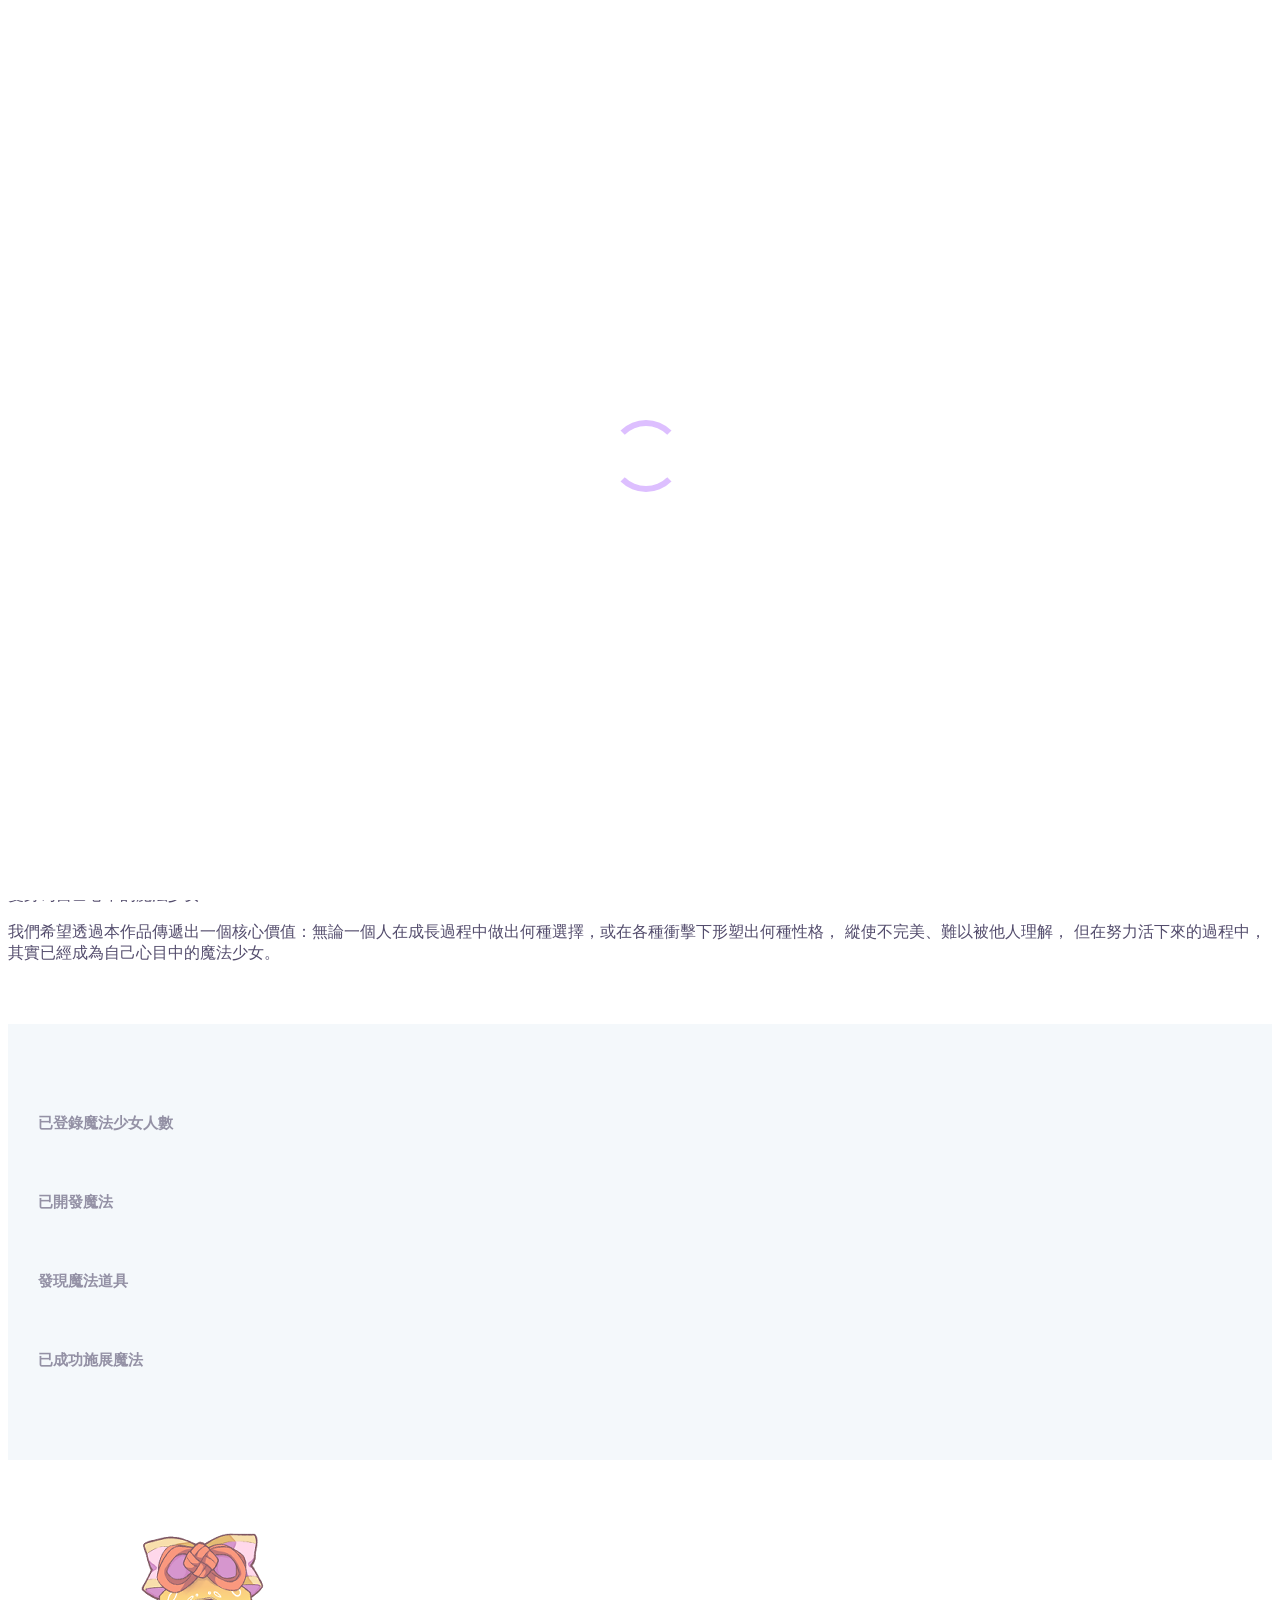
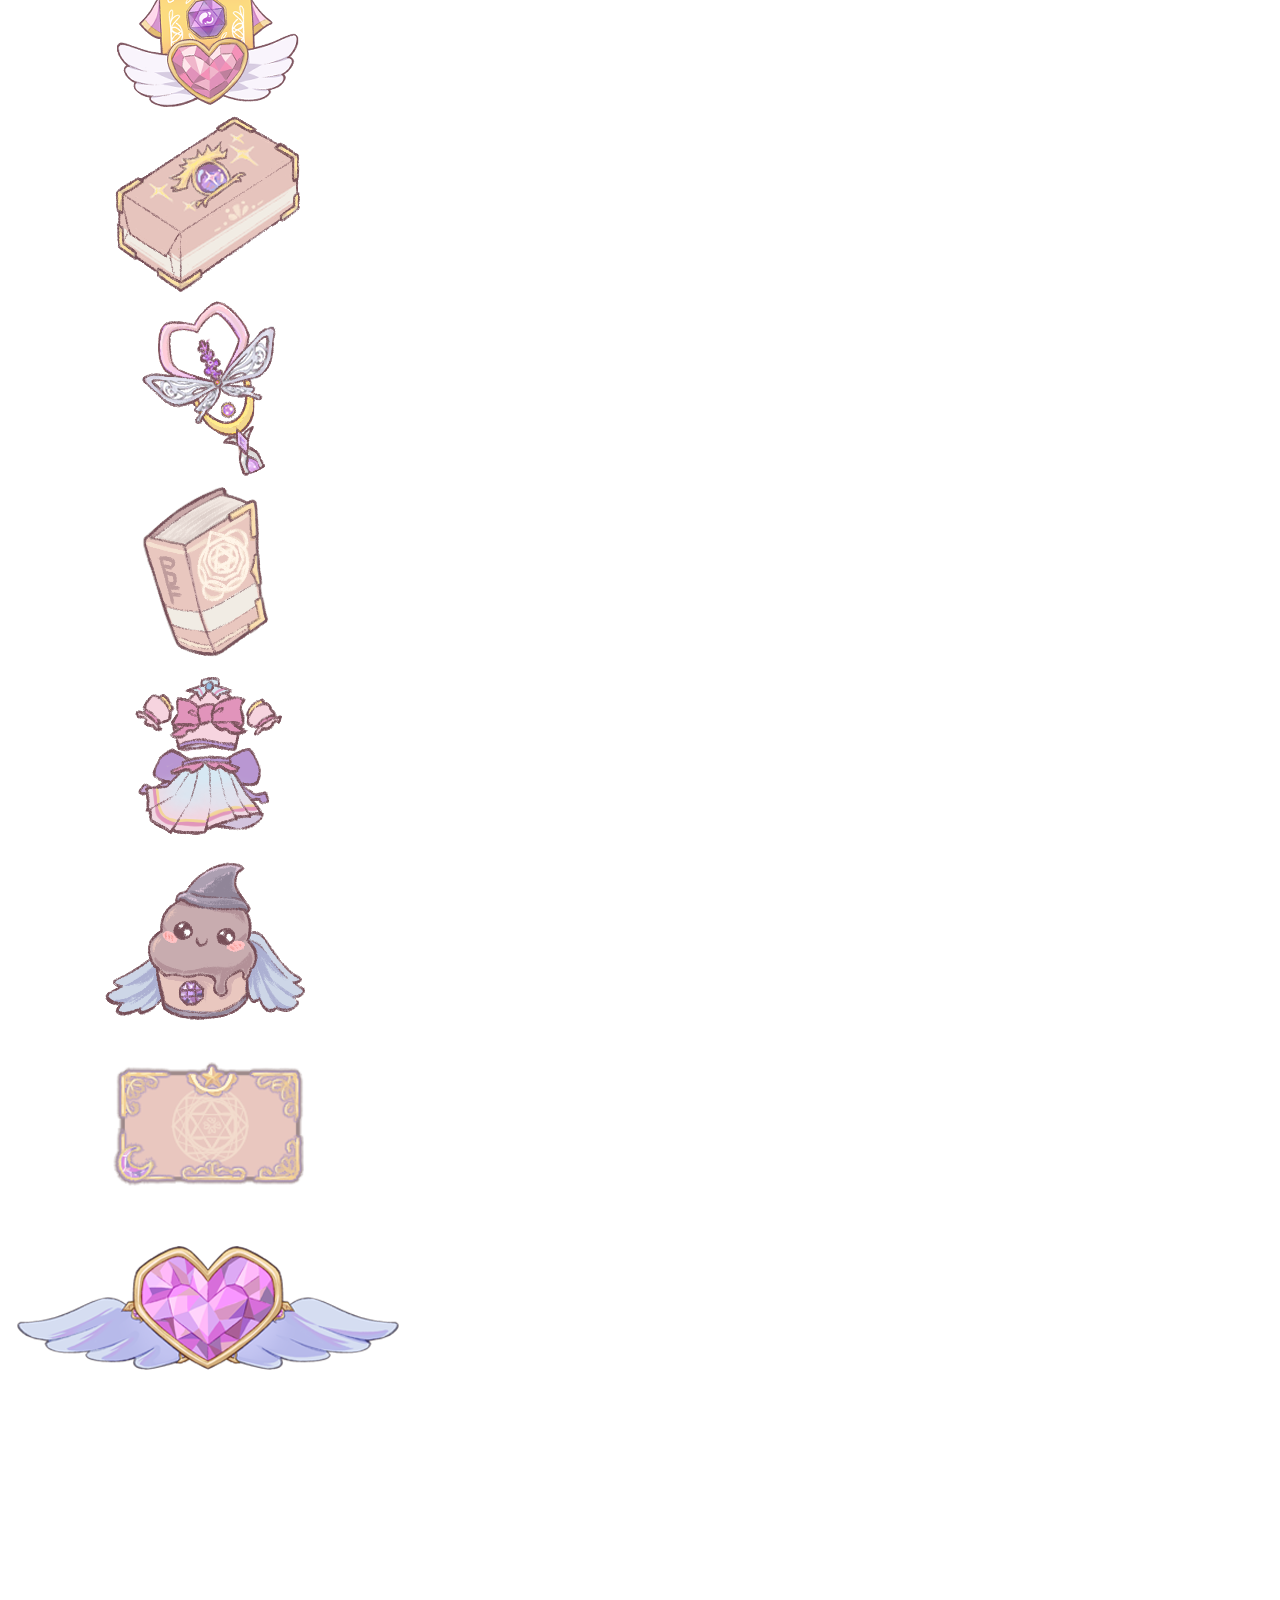
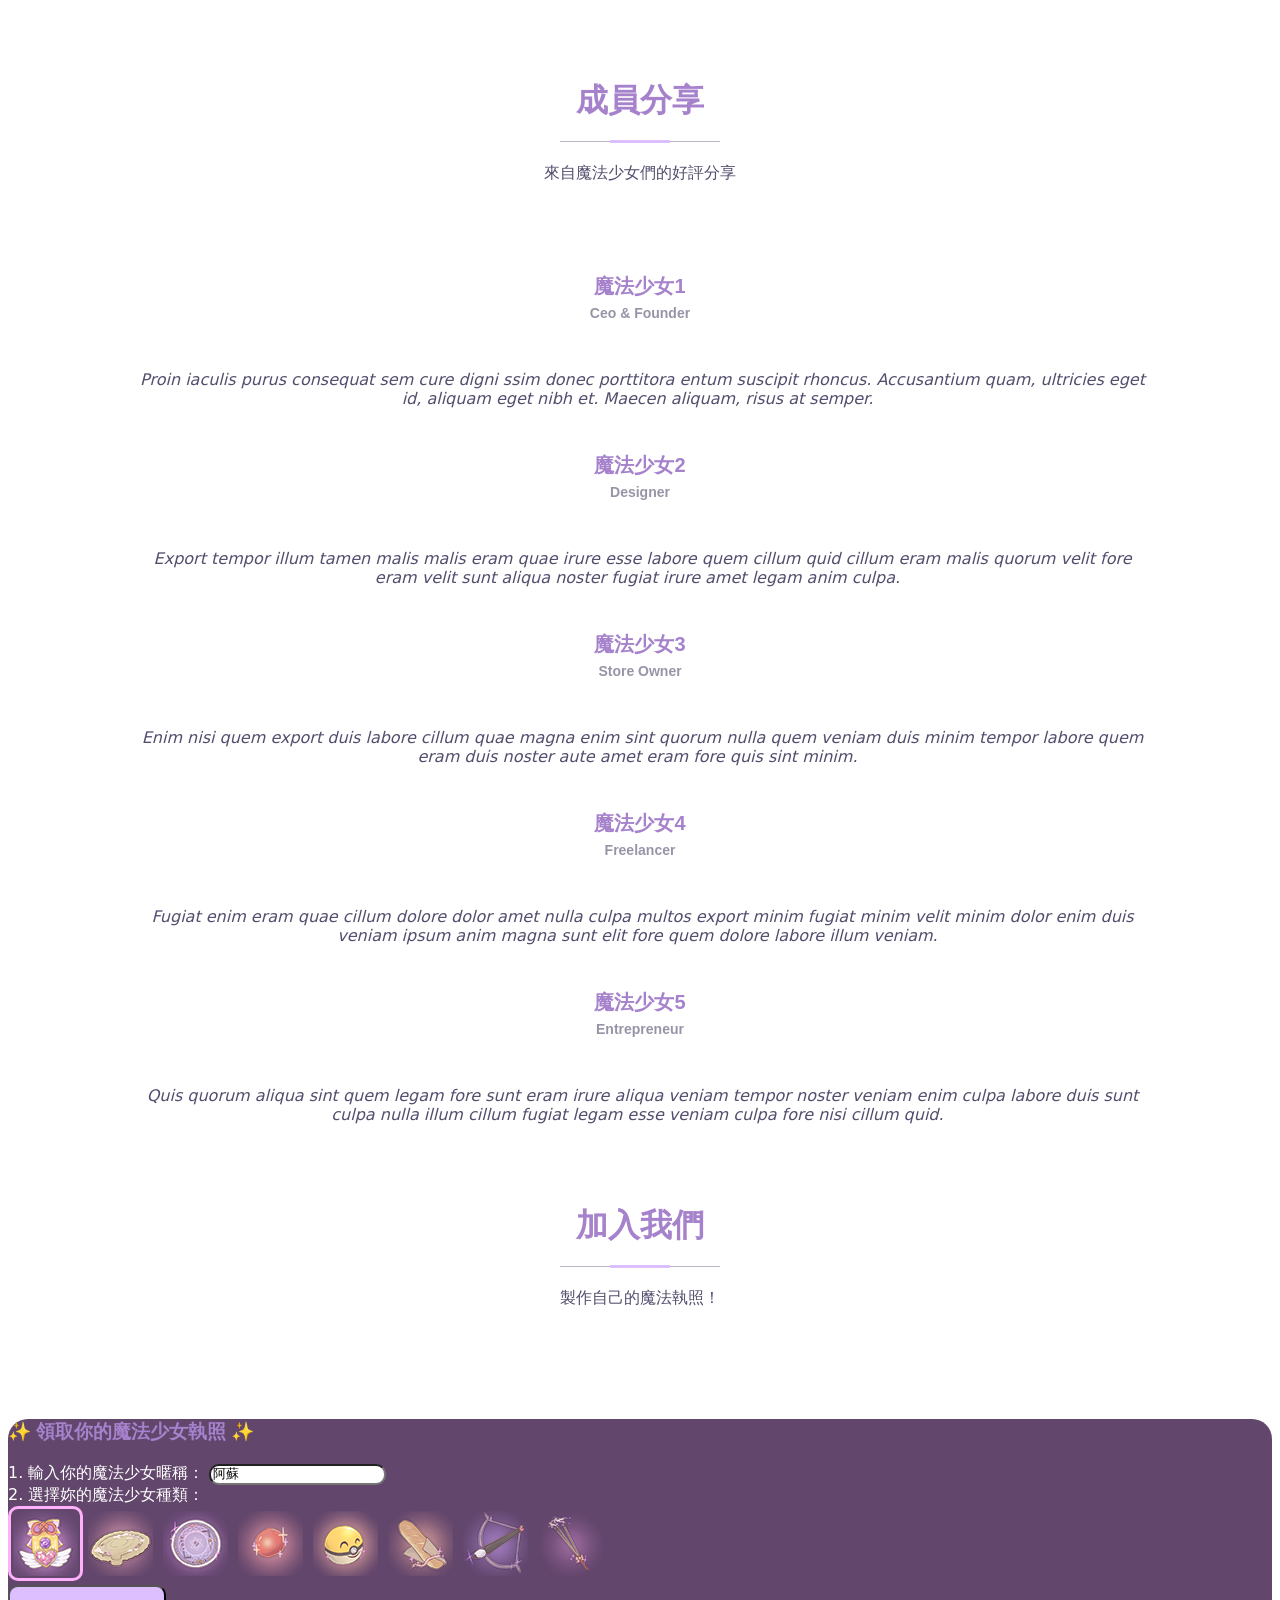
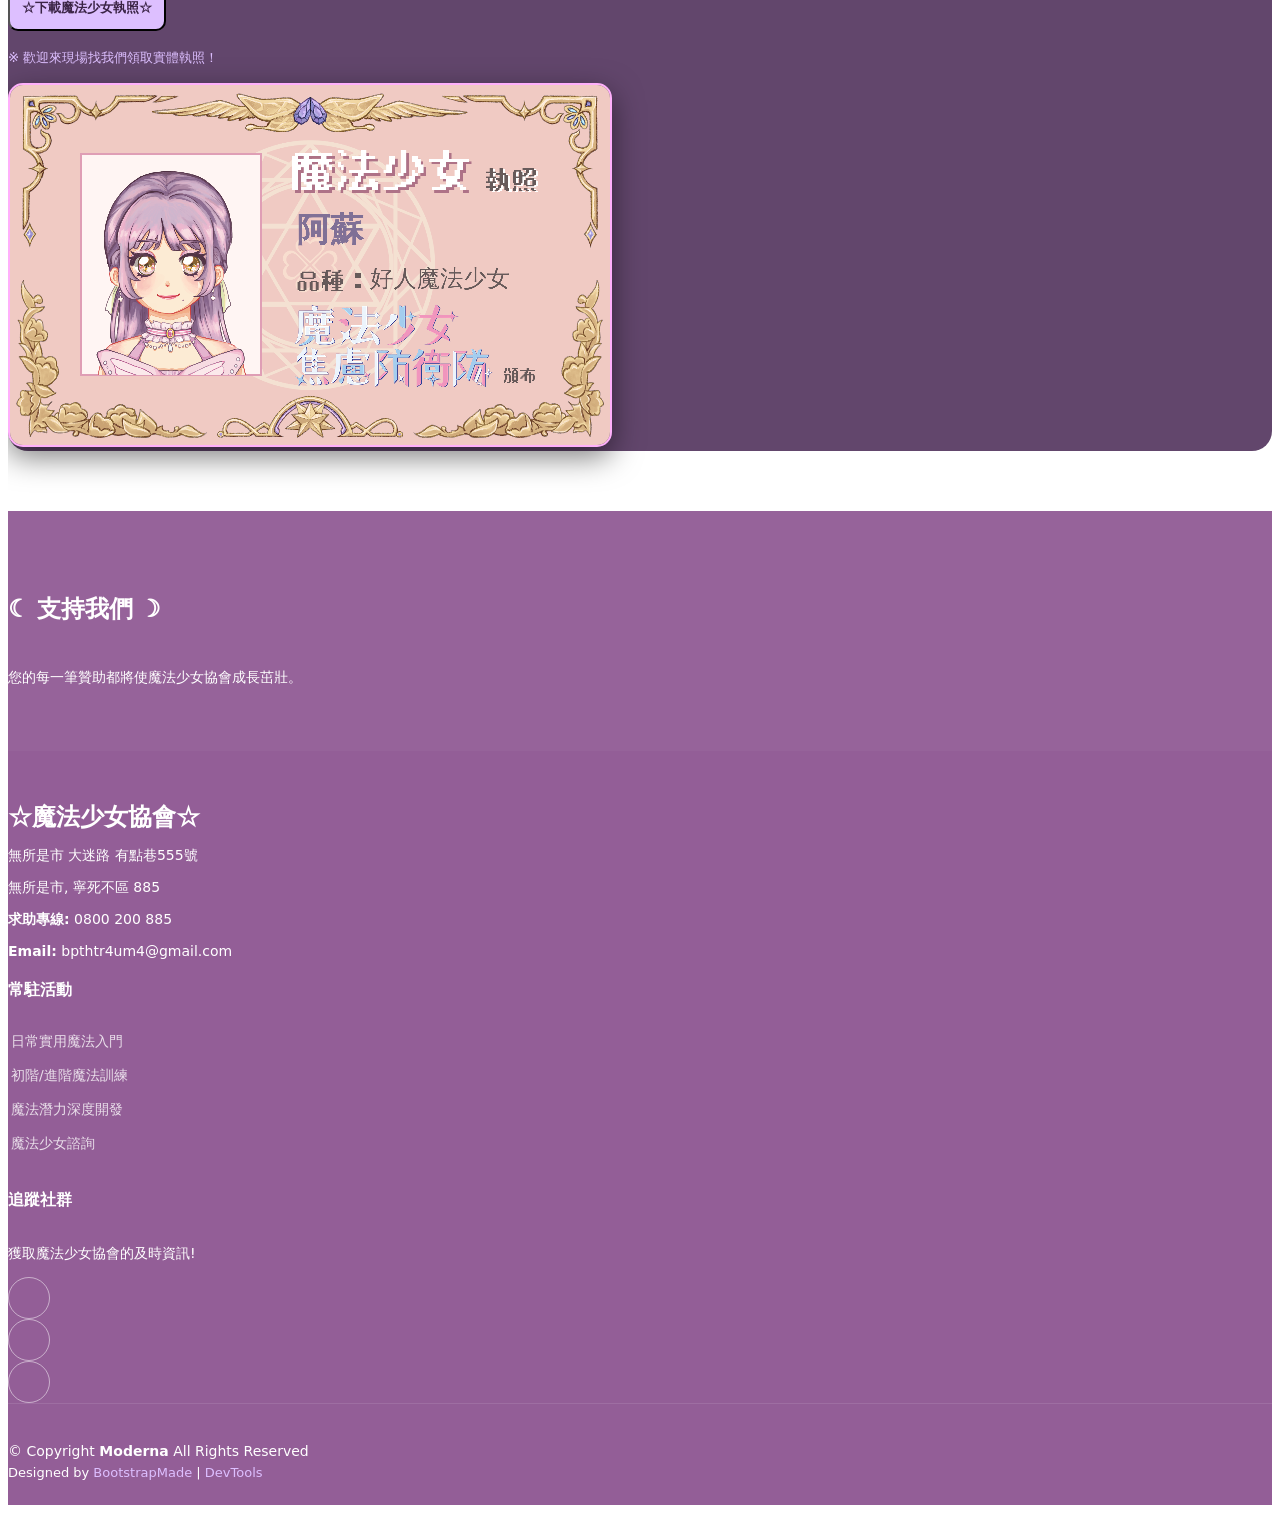
==== commit 568553e4: "Add files via upload" ====
--- a/about.html
+++ b/about.html
@@ -539,18 +539,28 @@
   
   // 3. 寫入字體與暱稱
   ctx.textBaseline = "top";
+
+   // -----------------------------------------------------------------
+  // 🔮 核心修正：偵測是不是 iOS 裝置（iPhone / iPad / Mac Safari）
+  // -----------------------------------------------------------------
+  const isIOS = /iPad|iPhone|iPod/.test(navigator.userAgent) || 
+                (navigator.platform === 'MacIntel' && navigator.maxTouchPoints > 1);
+  
+  // 如果是 iOS，我們把文字位置往上提 40 像素（可根據實際狀況調整數字）
+  const iosOffset = isIOS ? -40 : 0; 
+  // -----------------------------------------------------------------
   
   // 1. 先設定暱稱的顏色，然後寫入暱稱
   ctx.fillStyle = "#807096";
   ctx.font = `bold ${CONFIG.nameText.fontSize}px ${CONFIG.nameText.font}`;
   const userName = document.getElementById('license-name').value;
-  ctx.fillText(userName, CONFIG.nameText.x, CONFIG.nameText.y);
+  ctx.fillText(userName, CONFIG.nameText.x, CONFIG.nameText.y+ iosOffset); // 加上偏移量);
   
   // 2. 重新設定種類的顏色，然後寫入種類
   ctx.fillStyle = "#675a5a";
   ctx.font = `${CONFIG.typeText.fontSize}px ${CONFIG.typeText.font}`;
   const userType = magicalGirls[currentSelectedId].type;
-  ctx.fillText(userType, CONFIG.typeText.x, CONFIG.typeText.y);
+  ctx.fillText(userType, CONFIG.typeText.x, CONFIG.typeText.y+ iosOffset); // 加上偏移量);
 }
 
 // 監聽暱稱輸入
--- a/assets/css/main.css
+++ b/assets/css/main.css
@@ -0,0 +1,2691 @@
+/**
+* Template Name: Moderna
+* Template URL: https://bootstrapmade.com/free-bootstrap-template-corporate-moderna/
+* Updated: Aug 07 2024 with Bootstrap v5.3.3
+* Author: BootstrapMade.com
+* License: https://bootstrapmade.com/license/
+*/
+
+/*--------------------------------------------------------------
+# Font & Color Variables
+# Help: https://bootstrapmade.com/color-system/
+--------------------------------------------------------------*/
+/* Fonts */
+:root {
+  --default-font: "Roboto",  system-ui, -apple-system, "Segoe UI", Roboto, "Helvetica Neue", Arial, "Noto Sans", "Liberation Sans", sans-serif, "Apple Color Emoji", "Segoe UI Emoji", "Segoe UI Symbol", "Noto Color Emoji";
+  --heading-font: "Raleway",  sans-serif;
+  --nav-font: "Poppins",  sans-serif;
+}
+
+/* Global Colors - The following color variables are used throughout the website. Updating them here will change the color scheme of the entire website */
+:root { 
+  --background-color: #ffffff; /* Background color for the entire website, including individual sections */
+  --default-color: #544d6d; /* Default color used for the majority of the text content across the entire website */
+  --heading-color: #a582cb; /* Color for headings, subheadings and title throughout the website */
+  --accent-color: #ddbfff; /* Accent color that represents your brand on the website. It's used for buttons, links, and other elements that need to stand out */
+  --surface-color: #ffffff; /* The surface color is used as a background of boxed elements within sections, such as cards, icon boxes, or other elements that require a visual separation from the global background. */
+  --contrast-color: #ffffff; /* Contrast color for text, ensuring readability against backgrounds of accent, heading, or default colors. */
+}
+
+/* Nav Menu Colors - The following color variables are used specifically for the navigation menu. They are separate from the global colors to allow for more customization options */
+:root {
+  --nav-color: #ffffff;  /* The default color of the main navmenu links */
+  --nav-hover-color: #ddbfff; /* Applied to main navmenu links when they are hovered over or active */
+  --nav-mobile-background-color: #ffffff; /* Used as the background color for mobile navigation menu */
+  --nav-dropdown-background-color: #ffffff; /* Used as the background color for dropdown items that appear when hovering over primary navigation items */
+  --nav-dropdown-color: #555555; /* Used for navigation links of the dropdown items in the navigation menu. */
+  --nav-dropdown-hover-color: #ddbfff; /* Similar to --nav-hover-color, this color is applied to dropdown navigation links when they are hovered over. */
+}
+
+/* Color Presets - These classes override global colors when applied to any section or element, providing reuse of the sam color scheme. */
+
+.light-background {
+  --background-color: #f4f8fb;
+  --surface-color: #ffffff;
+}
+
+.dark-background {
+  --background-color: #935e97;
+  --default-color: #ffffff;
+  --heading-color: #ffffff;
+  --surface-color: #284e62;
+  --contrast-color: #ffffff;
+}
+
+/* Smooth scroll */
+:root {
+  scroll-behavior: smooth;
+}
+
+/*--------------------------------------------------------------
+# General Styling & Shared Classes
+--------------------------------------------------------------*/
+body {
+  color: var(--default-color);
+  background-color: var(--background-color);
+  font-family: var(--default-font);
+}
+
+a {
+  color: var(--accent-color);
+  text-decoration: none;
+  transition: 0.3s;
+}
+
+a:hover {
+  color: color-mix(in srgb, var(--accent-color), transparent 25%);
+  text-decoration: none;
+}
+
+h1,
+h2,
+h3,
+h4,
+h5,
+h6 {
+  color: var(--heading-color);
+  font-family: var(--heading-font);
+}
+
+/* PHP Email Form Messages
+------------------------------*/
+.php-email-form .error-message {
+  display: none;
+  background: #df1529;
+  color: #ffffff;
+  text-align: left;
+  padding: 15px;
+  margin-bottom: 24px;
+  font-weight: 600;
+}
+
+.php-email-form .sent-message {
+  display: none;
+  color: #ffffff;
+  background: #059652;
+  text-align: center;
+  padding: 15px;
+  margin-bottom: 24px;
+  font-weight: 600;
+}
+
+.php-email-form .loading {
+  display: none;
+  background: var(--surface-color);
+  text-align: center;
+  padding: 15px;
+  margin-bottom: 24px;
+}
+
+.php-email-form .loading:before {
+  content: "";
+  display: inline-block;
+  border-radius: 50%;
+  width: 24px;
+  height: 24px;
+  margin: 0 10px -6px 0;
+  border: 3px solid var(--accent-color);
+  border-top-color: var(--surface-color);
+  animation: php-email-form-loading 1s linear infinite;
+}
+
+@keyframes php-email-form-loading {
+  0% {
+    transform: rotate(0deg);
+  }
+
+  100% {
+    transform: rotate(360deg);
+  }
+}
+
+@keyframes color-loop {
+  0%   { color: rgb(255, 195, 195); } /* 你原本的淺橘色 */
+  33%  { color: #ffb0fb; }             /* 柔粉色 */
+  66%  { color: #bfedff; }             /* 天藍色 */
+  100% { color: rgb(255, 195, 195); } /* 回到起點確保平滑 */
+}
+
+/* 應用到標題上的樣式 */
+.anim-title {
+  animation: color-loop 5s linear infinite !important;
+}
+
+/* Pulsating Play Button
+------------------------------*/
+.pulsating-play-btn {
+  width: 94px;
+  height: 94px;
+  background: radial-gradient(var(--accent-color) 50%, color-mix(in srgb, var(--accent-color), transparent 75%) 52%);
+  border-radius: 50%;
+  display: block;
+  position: relative;
+  overflow: hidden;
+}
+
+.pulsating-play-btn:before {
+  content: "";
+  position: absolute;
+  width: 120px;
+  height: 120px;
+  animation-delay: 0s;
+  animation: pulsate-play-btn 2s;
+  animation-direction: forwards;
+  animation-iteration-count: infinite;
+  animation-timing-function: steps;
+  opacity: 1;
+  border-radius: 50%;
+  border: 5px solid color-mix(in srgb, var(--accent-color), transparent 30%);
+  top: -15%;
+  left: -15%;
+  background: rgba(198, 16, 0, 0);
+}
+
+.pulsating-play-btn:after {
+  content: "";
+  position: absolute;
+  left: 50%;
+  top: 50%;
+  transform: translateX(-40%) translateY(-50%);
+  width: 0;
+  height: 0;
+  border-top: 10px solid transparent;
+  border-bottom: 10px solid transparent;
+  border-left: 15px solid #fff;
+  z-index: 100;
+  transition: all 400ms cubic-bezier(0.55, 0.055, 0.675, 0.19);
+}
+
+.pulsating-play-btn:hover:before {
+  content: "";
+  position: absolute;
+  left: 50%;
+  top: 50%;
+  transform: translateX(-40%) translateY(-50%);
+  width: 0;
+  height: 0;
+  border: none;
+  border-top: 10px solid transparent;
+  border-bottom: 10px solid transparent;
+  border-left: 15px solid #fff;
+  z-index: 200;
+  animation: none;
+  border-radius: 0;
+}
+
+.pulsating-play-btn:hover:after {
+  border-left: 15px solid var(--accent-color);
+  transform: scale(20);
+}
+
+@keyframes pulsate-play-btn {
+  0% {
+    transform: scale(0.6, 0.6);
+    opacity: 1;
+  }
+
+  100% {
+    transform: scale(1, 1);
+    opacity: 0;
+  }
+}
+
+/*--------------------------------------------------------------
+# Global Header
+--------------------------------------------------------------*/
+.header {
+  --background-color: rgba(255, 255, 255, 0);
+  --default-color: #ffffff;
+  --heading-color: #ffffff;
+  color: var(--default-color);
+  background-color: var(--background-color);
+  padding: 15px 0;
+  transition: all 0.5s;
+  z-index: 997;
+}
+
+.header .logo {
+  line-height: 1;
+}
+
+.header .logo img {
+  max-height: 32px;
+  margin-right: 8px;
+}
+
+.header .logo h1 {
+  font-size: 30px;
+  margin: 0;
+  font-weight: 700;
+  color: var(--heading-color);
+}
+
+/* Global Header on Scroll
+------------------------------*/
+.scrolled .header {
+  --background-color: #935e97;
+}
+
+/*--------------------------------------------------------------
+# Navigation Menu
+--------------------------------------------------------------*/
+/* Navmenu - Desktop */
+@media (min-width: 1200px) {
+  .navmenu {
+    padding: 0;
+  }
+
+  .navmenu ul {
+    margin: 0;
+    padding: 0;
+    display: flex;
+    list-style: none;
+    align-items: center;
+  }
+
+  .navmenu li {
+    position: relative;
+  }
+
+  .navmenu a,
+  .navmenu a:focus {
+    color: var(--nav-color);
+    padding: 18px 15px;
+    font-size: 16px;
+    font-family: var(--nav-font);
+    font-weight: 400;
+    display: flex;
+    align-items: center;
+    justify-content: space-between;
+    white-space: nowrap;
+    transition: 0.3s;
+  }
+
+  .navmenu a i,
+  .navmenu a:focus i {
+    font-size: 12px;
+    line-height: 0;
+    margin-left: 5px;
+    transition: 0.3s;
+  }
+
+  .navmenu li:last-child a {
+    padding-right: 0;
+  }
+
+  .navmenu li:hover>a,
+  .navmenu .active,
+  .navmenu .active:focus {
+    color: var(--nav-hover-color);
+  }
+
+  .navmenu .dropdown ul {
+    margin: 0;
+    padding: 10px 0;
+    background: var(--nav-dropdown-background-color);
+    display: block;
+    position: absolute;
+    visibility: hidden;
+    left: 14px;
+    top: 130%;
+    opacity: 0;
+    transition: 0.3s;
+    border-radius: 4px;
+    z-index: 99;
+    box-shadow: 0px 0px 30px rgba(0, 0, 0, 0.1);
+  }
+
+  .navmenu .dropdown ul li {
+    min-width: 200px;
+  }
+
+  .navmenu .dropdown ul a {
+    padding: 10px 20px;
+    font-size: 15px;
+    text-transform: none;
+    color: var(--nav-dropdown-color);
+  }
+
+  .navmenu .dropdown ul a i {
+    font-size: 12px;
+  }
+
+  .navmenu .dropdown ul a:hover,
+  .navmenu .dropdown ul .active:hover,
+  .navmenu .dropdown ul li:hover>a {
+    color: var(--nav-dropdown-hover-color);
+  }
+
+  .navmenu .dropdown:hover>ul {
+    opacity: 1;
+    top: 100%;
+    visibility: visible;
+  }
+
+  .navmenu .dropdown .dropdown ul {
+    top: 0;
+    left: -90%;
+    visibility: hidden;
+  }
+
+  .navmenu .dropdown .dropdown:hover>ul {
+    opacity: 1;
+    top: 0;
+    left: -100%;
+    visibility: visible;
+  }
+}
+
+/* Navmenu - Mobile */
+@media (max-width: 1199px) {
+  .mobile-nav-toggle {
+    color: var(--nav-color);
+    font-size: 28px;
+    line-height: 0;
+    margin-right: 10px;
+    cursor: pointer;
+    transition: color 0.3s;
+  }
+
+  .navmenu {
+    padding: 0;
+    z-index: 9997;
+  }
+
+  .navmenu ul {
+    display: none;
+    list-style: none;
+    position: absolute;
+    inset: 60px 20px 20px 20px;
+    padding: 10px 0;
+    margin: 0;
+    border-radius: 6px;
+    background-color: var(--nav-mobile-background-color);
+    overflow-y: auto;
+    transition: 0.3s;
+    z-index: 9998;
+    box-shadow: 0px 0px 30px rgba(0, 0, 0, 0.1);
+  }
+
+  .navmenu a,
+  .navmenu a:focus {
+    color: var(--nav-dropdown-color);
+    padding: 10px 20px;
+    font-family: var(--nav-font);
+    font-size: 17px;
+    font-weight: 500;
+    display: flex;
+    align-items: center;
+    justify-content: space-between;
+    white-space: nowrap;
+    transition: 0.3s;
+  }
+
+  .navmenu a i,
+  .navmenu a:focus i {
+    font-size: 12px;
+    line-height: 0;
+    margin-left: 5px;
+    width: 30px;
+    height: 30px;
+    display: flex;
+    align-items: center;
+    justify-content: center;
+    border-radius: 50%;
+    transition: 0.3s;
+    background-color: color-mix(in srgb, var(--accent-color), transparent 90%);
+  }
+
+  .navmenu a i:hover,
+  .navmenu a:focus i:hover {
+    background-color: var(--accent-color);
+    color: var(--contrast-color);
+  }
+
+  .navmenu a:hover,
+  .navmenu .active,
+  .navmenu .active:focus {
+    color: var(--nav-dropdown-hover-color);
+  }
+
+  .navmenu .active i,
+  .navmenu .active:focus i {
+    background-color: var(--accent-color);
+    color: var(--contrast-color);
+    transform: rotate(180deg);
+  }
+
+  .navmenu .dropdown ul {
+    position: static;
+    display: none;
+    z-index: 99;
+    padding: 10px 0;
+    margin: 10px 20px;
+    background-color: var(--nav-dropdown-background-color);
+    border: 1px solid color-mix(in srgb, var(--default-color), transparent 90%);
+    box-shadow: none;
+    transition: all 0.5s ease-in-out;
+  }
+
+  .navmenu .dropdown ul ul {
+    background-color: rgba(33, 37, 41, 0.1);
+  }
+
+  .navmenu .dropdown>.dropdown-active {
+    display: block;
+    background-color: rgba(33, 37, 41, 0.03);
+  }
+
+  .mobile-nav-active {
+    overflow: hidden;
+  }
+
+  .mobile-nav-active .mobile-nav-toggle {
+    color: #fff;
+    position: absolute;
+    font-size: 32px;
+    top: 15px;
+    right: 15px;
+    margin-right: 0;
+    z-index: 9999;
+  }
+
+  .mobile-nav-active .navmenu {
+    position: fixed;
+    overflow: hidden;
+    inset: 0;
+    background: rgba(33, 37, 41, 0.8);
+    transition: 0.3s;
+  }
+
+  .mobile-nav-active .navmenu>ul {
+    display: block;
+  }
+}
+
+/*--------------------------------------------------------------
+# Global Footer
+--------------------------------------------------------------*/
+.footer {
+  color: var(--default-color);
+  background-color: var(--background-color);
+  font-size: 14px;
+  position: relative;
+}
+
+.footer .footer-newsletter {
+  background-color: color-mix(in srgb, var(--default-color), transparent 97%);
+  padding: 50px 0;
+}
+
+.footer .footer-newsletter h4 {
+  font-size: 24px;
+}
+
+.footer .footer-newsletter .newsletter-form {
+  margin-top: 30px;
+  margin-bottom: 15px;
+  padding: 6px 8px;
+  position: relative;
+  border-radius: 4px;
+  background-color: var(--surface-color);
+  border: 1px solid color-mix(in srgb, var(--default-color), transparent 90%);
+  box-shadow: 0px 2px 25px rgba(0, 0, 0, 0.1);
+  display: flex;
+  transition: 0.3s;
+  border-radius: 50px;
+}
+
+.footer .footer-newsletter .newsletter-form:focus-within {
+  border-color: var(--accent-color);
+}
+
+.footer .footer-newsletter .newsletter-form input[type=email] {
+  border: 0;
+  padding: 4px;
+  width: 100%;
+  background-color: var(--surface-color);
+  color: var(--default-color);
+}
+
+.footer .footer-newsletter .newsletter-form input[type=email]:focus-visible {
+  outline: none;
+}
+
+.footer .footer-newsletter .newsletter-form input[type=submit] {
+  border: 0;
+  font-size: 16px;
+  padding: 0 20px;
+  margin: -7px -8px -7px 0;
+  background: var(--accent-color);
+  color: var(--contrast-color);
+  transition: 0.3s;
+  border-radius: 50px;
+}
+
+.footer .footer-newsletter .newsletter-form input[type=submit]:hover {
+  background: color-mix(in srgb, var(--accent-color), transparent 20%);
+}
+
+.footer .footer-top {
+  padding-top: 50px;
+}
+
+.footer .social-links a {
+  display: flex;
+  align-items: center;
+  justify-content: center;
+  width: 40px;
+  height: 40px;
+  border-radius: 50%;
+  border: 1px solid color-mix(in srgb, var(--default-color), transparent 50%);
+  font-size: 16px;
+  color: color-mix(in srgb, var(--default-color), transparent 20%);
+  margin-right: 10px;
+  transition: 0.3s;
+}
+
+.footer .social-links a:hover {
+  color: var(--accent-color);
+  border-color: var(--accent-color);
+}
+
+.footer h4 {
+  font-size: 16px;
+  font-weight: bold;
+  position: relative;
+  padding-bottom: 12px;
+}
+
+.footer .footer-links {
+  margin-bottom: 30px;
+}
+
+.footer .footer-links ul {
+  list-style: none;
+  padding: 0;
+  margin: 0;
+}
+
+.footer .footer-links ul i {
+  margin-right: 3px;
+  font-size: 12px;
+  line-height: 0;
+  color: var(--accent-color);
+}
+
+.footer .footer-links ul li {
+  padding: 10px 0;
+  display: flex;
+  align-items: center;
+}
+
+.footer .footer-links ul li:first-child {
+  padding-top: 0;
+}
+
+.footer .footer-links ul a {
+  display: inline-block;
+  color: color-mix(in srgb, var(--default-color), transparent 20%);
+  line-height: 1;
+}
+
+.footer .footer-links ul a:hover {
+  color: var(--accent-color);
+}
+
+.footer .footer-about a {
+  color: var(--heading-color);
+  font-size: 24px;
+  font-weight: 600;
+  font-family: var(--heading-font);
+}
+
+.footer .footer-contact p {
+  margin-bottom: 5px;
+}
+
+.footer .copyright {
+  padding: 25px 0;
+  border-top: 1px solid color-mix(in srgb, var(--default-color), transparent 90%);
+}
+
+.footer .copyright p {
+  margin-bottom: 0;
+}
+
+.footer .credits {
+  margin-top: 6px;
+  font-size: 13px;
+}
+
+/*--------------------------------------------------------------
+# Preloader
+--------------------------------------------------------------*/
+#preloader {
+  position: fixed;
+  inset: 0;
+  z-index: 999999;
+  overflow: hidden;
+  background: var(--background-color);
+  transition: all 0.6s ease-out;
+}
+
+#preloader:before {
+  content: "";
+  position: fixed;
+  top: calc(50% - 30px);
+  left: calc(50% - 30px);
+  border: 6px solid #ffffff;
+  border-color: var(--accent-color) transparent var(--accent-color) transparent;
+  border-radius: 50%;
+  width: 60px;
+  height: 60px;
+  animation: animate-preloader 1.5s linear infinite;
+}
+
+@keyframes animate-preloader {
+  0% {
+    transform: rotate(0deg);
+  }
+
+  100% {
+    transform: rotate(360deg);
+  }
+}
+
+/*--------------------------------------------------------------
+# Scroll Top Button
+--------------------------------------------------------------*/
+.scroll-top {
+  position: fixed;
+  visibility: hidden;
+  opacity: 0;
+  right: 15px;
+  bottom: 15px;
+  z-index: 99999;
+  background-color: var(--accent-color);
+  width: 40px;
+  height: 40px;
+  border-radius: 4px;
+  transition: all 0.4s;
+}
+
+.scroll-top i {
+  font-size: 24px;
+  color: var(--contrast-color);
+  line-height: 0;
+}
+
+.scroll-top:hover {
+  background-color: color-mix(in srgb, var(--accent-color), transparent 20%);
+  color: var(--contrast-color);
+}
+
+.scroll-top.active {
+  visibility: visible;
+  opacity: 1;
+}
+
+/*--------------------------------------------------------------
+# Disable aos animation delay on mobile devices
+--------------------------------------------------------------*/
+@media screen and (max-width: 768px) {
+  [data-aos-delay] {
+    transition-delay: 0 !important;
+  }
+}
+
+/*--------------------------------------------------------------
+# Global Page Titles & Breadcrumbs
+--------------------------------------------------------------*/
+.page-title {
+  color: var(--default-color);
+  background-color: var(--background-color);
+  padding: 160px 0 80px 0;
+  text-align: center;
+  position: relative;
+}
+
+.page-title:before {
+  content: "";
+  background-color: color-mix(in srgb, var(--background-color), transparent 50%);
+  position: absolute;
+  inset: 0;
+}
+
+.page-title h1 {
+  font-size: 42px;
+  font-weight: 700;
+  margin-bottom: 10px;
+}
+
+.page-title .breadcrumbs ol {
+  display: flex;
+  flex-wrap: wrap;
+  list-style: none;
+  justify-content: center;
+  padding: 0;
+  margin: 0;
+  font-size: 16px;
+  font-weight: 400;
+}
+
+.page-title .breadcrumbs ol li+li {
+  padding-left: 10px;
+}
+
+.page-title .breadcrumbs ol li+li::before {
+  content: "/";
+  display: inline-block;
+  padding-right: 10px;
+  color: color-mix(in srgb, var(--default-color), transparent 50%);
+}
+
+/*--------------------------------------------------------------
+# Global Sections
+--------------------------------------------------------------*/
+section,
+.section {
+  color: var(--default-color);
+  background-color: var(--background-color);
+  padding: 60px 0;
+  scroll-margin-top: 90px;
+  overflow: clip;
+}
+
+@media (max-width: 1199px) {
+
+  section,
+  .section {
+    scroll-margin-top: 66px;
+  }
+}
+
+/*--------------------------------------------------------------
+# Global Section Titles
+--------------------------------------------------------------*/
+.section-title {
+  text-align: center;
+  padding-bottom: 60px;
+  position: relative;
+}
+
+.section-title h2 {
+  font-size: 32px;
+  font-weight: 700;
+  margin-bottom: 20px;
+  padding-bottom: 20px;
+  position: relative;
+}
+
+.section-title h2:before {
+  content: "";
+  position: absolute;
+  display: block;
+  width: 160px;
+  height: 1px;
+  background: color-mix(in srgb, var(--default-color), transparent 60%);
+  left: 0;
+  right: 0;
+  bottom: 1px;
+  margin: auto;
+}
+
+.section-title h2::after {
+  content: "";
+  position: absolute;
+  display: block;
+  width: 60px;
+  height: 3px;
+  background: var(--accent-color);
+  left: 0;
+  right: 0;
+  bottom: 0;
+  margin: auto;
+}
+
+.section-title p {
+  margin-bottom: 0;
+}
+
+/*--------------------------------------------------------------
+# Hero Section
+--------------------------------------------------------------*/
+.hero {
+  width: 100%;
+  min-height: 80vh;
+  overflow: hidden;
+  display: flex;
+  align-items: center;
+  position: relative;
+  background-color: transparent;
+}
+
+.hero::after {
+  content: "";
+  position: absolute;
+  left: 50%;
+  top: 0;
+  width: 130%;
+  height: 95%;
+  background: linear-gradient(to right, color-mix(in srgb, var(--background-color), transparent 90%), var(--background-color)), url("../img/hero-bg.jpg") center top no-repeat;
+  background-size: cover;
+  z-index: 0;
+  border-radius: 0 0 50% 50%;
+  transform: translateX(-50%) rotate(0deg);
+}
+
+.hero::before {
+  content: "";
+  position: absolute;
+  left: 50%;
+  top: 0;
+  width: 130%;
+  height: 96%;
+  background: var(--background-color);
+  opacity: 0.3;
+  z-index: 0;
+  border-radius: 0 0 50% 50%;
+  transform: translateX(-50%) translateY(18px) rotate(2deg);
+}
+
+.hero img {
+  position: absolute;
+  inset: 0;
+  display: block;
+  width: 100%;
+  height: 100%;
+  object-fit: cover;
+  z-index: 1;
+}
+
+.hero .carousel {
+  position: relative;
+  width: 100%;
+  display: flex;
+  align-items: center;
+  z-index: 3;
+}
+
+.hero .carousel-container {
+  display: flex;
+  justify-content: center;
+  align-items: center;
+  flex-direction: column;
+  text-align: center;
+}
+
+.hero h2 {
+  margin-bottom: 30px;
+  font-size: 48px;
+  font-weight: 700;
+  animation: fadeInDown 1s both;
+  display: block;
+}
+
+.hero p {
+  width: 80%;
+  margin: 0 auto 30px auto;
+  color: color-mix(in srgb, var(--default-color), transparent 20%);
+  animation: fadeInDown 1s both 0.2s;
+}
+
+.hero .carousel-control-prev,
+.hero .carousel-control-next {
+  width: 10%;
+}
+
+.hero .carousel-control-next-icon,
+.hero .carousel-control-prev-icon {
+  background: none;
+  font-size: 48px;
+  line-height: 1;
+  width: auto;
+  height: auto;
+}
+
+.hero .btn-get-started {
+  font-weight: 500;
+  font-size: 14px;
+  letter-spacing: 1px;
+  display: inline-block;
+  padding: 12px 32px;
+  border-radius: 50px;
+  transition: 0.5s;
+  line-height: 1;
+  margin: 10px;
+  color: var(--default-color);
+  animation: fadeInUp 1s both 0.4s;
+  border: 2px solid var(--accent-color);
+}
+
+.hero .btn-get-started:hover {
+  background: var(--accent-color);
+  color: var(--contrast-color);
+  text-decoration: none;
+}
+
+.hero .carousel-indicators {
+  bottom: -60px;
+}
+
+.hero .carousel-indicators li {
+  cursor: pointer;
+  background: var(--default-color);
+  overflow: hidden;
+  border: 0;
+  width: 12px;
+  height: 12px;
+  border-radius: 50px;
+  opacity: 0.3;
+  transition: 0.3s;
+}
+
+.hero .carousel-indicators li.active {
+  opacity: 1;
+  background: var(--accent-color);
+}
+
+@media (min-width: 1024px) {
+  .hero p {
+    width: 60%;
+  }
+
+  .hero .carousel-control-prev,
+  .hero .carousel-control-next {
+    width: 5%;
+  }
+}
+
+@media (max-width: 768px),
+(max-height: 700px) {
+  .hero h2 {
+    font-size: 28px;
+  }
+}
+
+@keyframes fadeInUp {
+  from {
+    opacity: 0;
+    transform: translate3d(0, 100%, 0);
+  }
+
+  to {
+    opacity: 1;
+    transform: translate3d(0, 0, 0);
+  }
+}
+
+@keyframes fadeInDown {
+  from {
+    opacity: 0;
+    transform: translate3d(0, -100%, 0);
+  }
+
+  to {
+    opacity: 1;
+    transform: translate3d(0, 0, 0);
+  }
+}
+
+/*--------------------------------------------------------------
+# Featured Services Section
+--------------------------------------------------------------*/
+.featured-services {
+  --cyan-color: #f0788c;
+  --orange-color: #ff7ec5;
+  --teal-color: #9375ff;
+  --red-color: #65d3ff;
+}
+
+.featured-services .service-item {
+  background-color: var(--surface-color);
+  box-shadow: 0px 5px 90px 0px rgba(0, 0, 0, 0.1);
+  height: 100%;
+  padding: 40px 30px;
+  text-align: center;
+  transition: 0.3s;
+  border-radius: 5px;
+  border: 1px solid transparent;
+}
+
+.featured-services .service-item .icon {
+  margin: 0 auto;
+  width: 64px;
+  height: 64px;
+  display: flex;
+  border-radius: 50%;
+  align-items: center;
+  justify-content: center;
+  transition: ease-in-out 0.3s;
+  position: relative;
+}
+
+.featured-services .service-item .icon i {
+  font-size: 28px;
+  transition: 0.5s;
+  position: relative;
+}
+
+.featured-services .service-item h3 {
+  font-weight: 700;
+  margin: 10px 0 15px 0;
+  font-size: 22px;
+}
+
+.featured-services .service-item p {
+  line-height: 24px;
+  font-size: 14px;
+  margin-bottom: 0;
+}
+
+.featured-services .service-item:hover {
+  box-shadow: 0px 5px 35px 0px rgba(0, 0, 0, 0.1);
+}
+
+.featured-services .service-item.item-cyan .icon {
+  background-color: color-mix(in srgb, var(--cyan-color) 10%, white 95%);
+}
+
+.featured-services .service-item.item-cyan .icon i {
+  color: var(--cyan-color);
+}
+
+.featured-services .service-item.item-cyan:hover {
+  border-color: var(--cyan-color);
+}
+
+.featured-services .service-item.item-cyan:hover .icon {
+  background-color: var(--cyan-color);
+}
+
+.featured-services .service-item.item-cyan:hover .icon i {
+  color: var(--contrast-color);
+}
+
+.featured-services .service-item.item-orange .icon {
+  background-color: color-mix(in srgb, var(--orange-color) 10%, white 95%);
+}
+
+.featured-services .service-item.item-orange .icon i {
+  color: var(--orange-color);
+}
+
+.featured-services .service-item.item-orange:hover {
+  border-color: var(--orange-color);
+}
+
+.featured-services .service-item.item-orange:hover .icon {
+  background-color: var(--orange-color);
+}
+
+.featured-services .service-item.item-orange:hover .icon i {
+  color: var(--contrast-color);
+}
+
+.featured-services .service-item.item-teal .icon {
+  background-color: color-mix(in srgb, var(--teal-color) 10%, white 95%);
+}
+
+.featured-services .service-item.item-teal .icon i {
+  color: var(--teal-color);
+}
+
+.featured-services .service-item.item-teal:hover {
+  border-color: var(--teal-color);
+}
+
+.featured-services .service-item.item-teal:hover .icon {
+  background-color: var(--teal-color);
+}
+
+.featured-services .service-item.item-teal:hover .icon i {
+  color: var(--contrast-color);
+}
+
+.featured-services .service-item.item-red .icon {
+  background-color: color-mix(in srgb, var(--red-color) 10%, white 95%);
+}
+
+.featured-services .service-item.item-red .icon i {
+  color: var(--red-color);
+}
+
+.featured-services .service-item.item-red:hover {
+  border-color: var(--red-color);
+}
+
+.featured-services .service-item.item-red:hover .icon {
+  background-color: var(--red-color);
+}
+
+.featured-services .service-item.item-red:hover .icon i {
+  color: var(--contrast-color);
+}
+
+/*--------------------------------------------------------------
+# About Section
+--------------------------------------------------------------*/
+.about .content h3 {
+  font-size: 1.75rem;
+  font-weight: 700;
+}
+
+.about .content ul {
+  list-style: none;
+  padding: 0;
+}
+
+.about .content ul li {
+  padding: 10px 0 0 0;
+  display: flex;
+}
+
+.about .content ul i {
+  color: var(--accent-color);
+  margin-right: 0.5rem;
+  line-height: 1.2;
+  font-size: 1.25rem;
+}
+
+.about .content p:last-child {
+  margin-bottom: 0;
+}
+
+.about .pulsating-play-btn {
+  position: absolute;
+  left: calc(50% - 47px);
+  top: calc(50% - 47px);
+}
+
+/*--------------------------------------------------------------
+# Features Section
+--------------------------------------------------------------*/
+.features .features-item {
+  color: color-mix(in srgb, var(--default-color), transparent 20%);
+}
+
+.features .features-item+.features-item {
+  margin-top: 100px;
+}
+
+@media (max-width: 640px) {
+  .features .features-item+.features-item {
+    margin-top: 40px;
+  }
+}
+
+.features .features-item h3 {
+  font-weight: 700;
+  font-size: 26px;
+}
+
+.features .features-item ul {
+  list-style: none;
+  padding: 0;
+}
+
+.features .features-item ul li {
+  padding-bottom: 10px;
+  display: flex;
+  align-items: center;
+}
+
+.features .features-item ul li:last-child {
+  padding-bottom: 0;
+}
+
+.features .features-item ul i {
+  font-size: 20px;
+  padding-right: 4px;
+  color: var(--accent-color);
+}
+
+.features .features-item p:last-child {
+  margin-bottom: 0;
+}
+
+/*--------------------------------------------------------------
+# Stats Section
+--------------------------------------------------------------*/
+.stats .stats-item {
+  padding: 30px;
+  width: 100%;
+}
+
+.stats .stats-item span {
+  font-size: 48px;
+  display: block;
+  color: var(--accent-color);
+  font-weight: 700;
+}
+
+.stats .stats-item p {
+  color: color-mix(in srgb, var(--default-color), transparent 40%);
+  padding: 0;
+  margin: 0;
+  font-family: var(--heading-font);
+  font-size: 15px;
+  font-weight: 600;
+}
+
+/*--------------------------------------------------------------
+# Clients Section
+--------------------------------------------------------------*/
+.clients .swiper {
+  padding: 10px 0;
+}
+
+.clients .swiper-wrapper {
+  height: auto;
+}
+
+.clients .swiper-slide img {
+  transition: 0.3s;
+}
+
+.clients .swiper-slide img:hover {
+  transform: scale(1.1);
+}
+
+/*--------------------------------------------------------------
+# Skills Section
+--------------------------------------------------------------*/
+.skills .progress {
+  height: 60px;
+  display: block;
+  background: none;
+  border-radius: 0;
+}
+
+.skills .progress .skill {
+  color: var(--heading-color);
+  padding: 0;
+  margin: 0 0 6px 0;
+  text-transform: uppercase;
+  display: block;
+  font-weight: 600;
+  font-family: var(--heading-font);
+}
+
+.skills .progress .skill .val {
+  float: right;
+  font-style: normal;
+}
+
+.skills .progress-bar-wrap {
+  background: color-mix(in srgb, var(--default-color), transparent 90%);
+  height: 10px;
+}
+
+.skills .progress-bar {
+  width: 1px;
+  height: 10px;
+  transition: 0.9s;
+  background-color: var(--accent-color);
+}
+
+/*--------------------------------------------------------------
+# Testimonials Section
+--------------------------------------------------------------*/
+.testimonials .section-header {
+  margin-bottom: 40px;
+}
+
+.testimonials .testimonials-carousel,
+.testimonials .testimonials-slider {
+  overflow: hidden;
+}
+
+.testimonials .testimonial-item {
+  text-align: center;
+}
+
+.testimonials .testimonial-item .testimonial-img {
+  width: 120px;
+  border-radius: 50%;
+  border: 4px solid var(--background-color);
+  margin: 0 auto;
+}
+
+.testimonials .testimonial-item h3 {
+  font-size: 20px;
+  font-weight: bold;
+  margin: 10px 0 5px 0;
+}
+
+.testimonials .testimonial-item h4 {
+  font-size: 14px;
+  color: color-mix(in srgb, var(--default-color), transparent 40%);
+  margin: 0 0 15px 0;
+}
+
+.testimonials .testimonial-item .stars {
+  margin-bottom: 15px;
+}
+
+.testimonials .testimonial-item .stars i {
+  color: #ff98e5;
+  margin: 0 1px;
+}
+
+.testimonials .testimonial-item .quote-icon-left,
+.testimonials .testimonial-item .quote-icon-right {
+  color: color-mix(in srgb, var(--accent-color), transparent 50%);
+  font-size: 26px;
+  line-height: 0;
+}
+
+.testimonials .testimonial-item .quote-icon-left {
+  display: inline-block;
+  left: -5px;
+  position: relative;
+}
+
+.testimonials .testimonial-item .quote-icon-right {
+  display: inline-block;
+  right: -5px;
+  position: relative;
+  top: 10px;
+  transform: scale(-1, -1);
+}
+
+.testimonials .testimonial-item p {
+  font-style: italic;
+  margin: 0 auto 15px auto;
+}
+
+.testimonials .swiper-wrapper {
+  height: auto;
+}
+
+.testimonials .swiper-pagination {
+  margin-top: 20px;
+  position: relative;
+}
+
+.testimonials .swiper-pagination .swiper-pagination-bullet {
+  width: 12px;
+  height: 12px;
+  opacity: 1;
+  background-color: color-mix(in srgb, var(--default-color), transparent 85%);
+}
+
+.testimonials .swiper-pagination .swiper-pagination-bullet-active {
+  background-color: var(--accent-color);
+}
+
+@media (min-width: 992px) {
+  .testimonials .testimonial-item p {
+    width: 80%;
+  }
+}
+
+/*--------------------------------------------------------------
+# Portfolio Details Section
+--------------------------------------------------------------*/
+.portfolio-details .portfolio-details-slider img {
+  width: 100%;
+}
+
+.portfolio-details .portfolio-details-slider .swiper-pagination {
+  margin-top: 20px;
+  position: relative;
+}
+
+.portfolio-details .portfolio-details-slider .swiper-pagination .swiper-pagination-bullet {
+  width: 12px;
+  height: 12px;
+  background-color: color-mix(in srgb, var(--default-color), transparent 85%);
+  opacity: 1;
+}
+
+.portfolio-details .portfolio-details-slider .swiper-pagination .swiper-pagination-bullet-active {
+  background-color: var(--accent-color);
+}
+
+.portfolio-details .portfolio-info {
+  background-color: var(--surface-color);
+  padding: 30px;
+  box-shadow: 0px 0 30px rgba(0, 0, 0, 0.1);
+}
+
+.portfolio-details .portfolio-info h3 {
+  font-size: 22px;
+  font-weight: 700;
+  margin-bottom: 20px;
+  padding-bottom: 20px;
+  border-bottom: 1px solid color-mix(in srgb, var(--default-color), transparent 85%);
+}
+
+.portfolio-details .portfolio-info ul {
+  list-style: none;
+  padding: 0;
+  font-size: 15px;
+}
+
+.portfolio-details .portfolio-info ul li+li {
+  margin-top: 10px;
+}
+
+.portfolio-details .portfolio-description {
+  padding-top: 30px;
+}
+
+.portfolio-details .portfolio-description h2 {
+  font-size: 26px;
+  font-weight: 700;
+  margin-bottom: 20px;
+}
+
+.portfolio-details .portfolio-description p {
+  padding: 0;
+  color: color-mix(in srgb, var(--default-color), transparent 30%);
+}
+
+/*--------------------------------------------------------------
+# Service Details Section
+--------------------------------------------------------------*/
+.service-details .service-box {
+  background-color: var(--surface-color);
+  padding: 20px;
+  box-shadow: 0px 2px 20px rgba(0, 0, 0, 0.1);
+}
+
+.service-details .service-box+.service-box {
+  margin-top: 30px;
+}
+
+.service-details .service-box h4 {
+  font-size: 20px;
+  font-weight: 700;
+  border-bottom: 2px solid color-mix(in srgb, var(--default-color), transparent 92%);
+  padding-bottom: 15px;
+  margin-bottom: 15px;
+}
+
+.service-details .services-list {
+  background-color: var(--surface-color);
+}
+
+.service-details .services-list a {
+  color: color-mix(in srgb, var(--default-color), transparent 20%);
+  background-color: color-mix(in srgb, var(--default-color), transparent 96%);
+  display: flex;
+  align-items: center;
+  padding: 12px 15px;
+  margin-top: 15px;
+  transition: 0.3s;
+}
+
+.service-details .services-list a:first-child {
+  margin-top: 0;
+}
+
+.service-details .services-list a i {
+  font-size: 16px;
+  margin-right: 8px;
+  color: var(--accent-color);
+}
+
+.service-details .services-list a.active {
+  color: var(--contrast-color);
+  background-color: var(--accent-color);
+}
+
+.service-details .services-list a.active i {
+  color: var(--contrast-color);
+}
+
+.service-details .services-list a:hover {
+  background-color: color-mix(in srgb, var(--accent-color), transparent 95%);
+  color: var(--accent-color);
+}
+
+.service-details .download-catalog a {
+  color: var(--default-color);
+  display: flex;
+  align-items: center;
+  padding: 10px 0;
+  transition: 0.3s;
+  border-top: 1px solid color-mix(in srgb, var(--default-color), transparent 90%);
+}
+
+.service-details .download-catalog a:first-child {
+  border-top: 0;
+  padding-top: 0;
+}
+
+.service-details .download-catalog a:last-child {
+  padding-bottom: 0;
+}
+
+.service-details .download-catalog a i {
+  font-size: 24px;
+  margin-right: 8px;
+  color: var(--accent-color);
+}
+
+.service-details .download-catalog a:hover {
+  color: var(--accent-color);
+}
+
+.service-details .help-box {
+  background-color: var(--accent-color);
+  color: var(--contrast-color);
+  margin-top: 30px;
+  padding: 30px 15px;
+}
+
+.service-details .help-box .help-icon {
+  font-size: 48px;
+}
+
+.service-details .help-box h4,
+.service-details .help-box a {
+  color: var(--contrast-color);
+}
+
+.service-details .services-img {
+  margin-bottom: 20px;
+}
+
+.service-details h3 {
+  font-size: 26px;
+  font-weight: 700;
+}
+
+.service-details p {
+  font-size: 15px;
+}
+
+.service-details ul {
+  list-style: none;
+  padding: 0;
+  font-size: 15px;
+}
+
+.service-details ul li {
+  padding: 5px 0;
+  display: flex;
+  align-items: center;
+}
+
+.service-details ul i {
+  font-size: 20px;
+  margin-right: 8px;
+  color: var(--accent-color);
+}
+
+/*--------------------------------------------------------------
+# Starter Section Section
+--------------------------------------------------------------*/
+.starter-section {
+  /* Add your styles here */
+}
+
+/*--------------------------------------------------------------
+# Services Section
+--------------------------------------------------------------*/
+.services .img {
+  border-radius: 8px;
+  overflow: hidden;
+}
+
+.services .img img {
+  transition: 0.6s;
+}
+
+.services .details {
+  background: color-mix(in srgb, var(--surface-color), transparent 5%);
+  position: absolute;
+  left: 20px;
+  right: 20px;
+  bottom: 20px;
+  padding: 30px;
+  transition: all ease-in-out 0.3s;
+  text-align: center;
+  border-radius: 8px;
+  box-shadow: 0px 0 25px rgba(0, 0, 0, 0.1);
+}
+
+.services .details h3 {
+  font-weight: 700;
+  margin: 10px 0 15px 0;
+  font-size: 22px;
+  transition: ease-in-out 0.3s;
+}
+
+.services .details p {
+  color: color-mix(in srgb, var(--default-color), transparent 10%);
+  line-height: 24px;
+  font-size: 14px;
+  margin-bottom: 0;
+}
+
+.services .service-item:hover .details h3 {
+  color: var(--accent-color);
+}
+
+.services .service-item:hover .img img {
+  transform: scale(1.2);
+}
+
+/*--------------------------------------------------------------
+# Pricing Section
+--------------------------------------------------------------*/
+.pricing .pricing-item {
+  background-color: var(--surface-color);
+  padding: 60px 40px;
+  box-shadow: 0 3px 20px -2px rgba(0, 0, 0, 0.1);
+  height: 100%;
+  position: relative;
+}
+
+.pricing h3 {
+  font-weight: 600;
+  margin-bottom: 15px;
+  font-size: 20px;
+}
+
+.pricing h4 {
+  font-size: 48px;
+  color: var(--accent-color);
+  font-family: var(--heading-font);
+  font-weight: 400;
+}
+
+.pricing h4 sup {
+  font-size: 28px;
+}
+
+.pricing h4 span {
+  color: color-mix(in srgb, var(--default-color), transparent 60%);
+  font-size: 18px;
+}
+
+.pricing ul {
+  padding: 20px 0;
+  list-style: none;
+  color: color-mix(in srgb, var(--default-color), transparent 30%);
+  text-align: left;
+  line-height: 20px;
+}
+
+.pricing ul li {
+  padding: 10px 0;
+  display: flex;
+  align-items: center;
+}
+
+.pricing ul i {
+  color: #059652;
+  font-size: 24px;
+  padding-right: 3px;
+}
+
+.pricing ul .na {
+  color: color-mix(in srgb, var(--default-color), transparent 60%);
+}
+
+.pricing ul .na i {
+  color: color-mix(in srgb, var(--default-color), transparent 60%);
+}
+
+.pricing ul .na span {
+  text-decoration: line-through;
+}
+
+.pricing .buy-btn {
+  color: color-mix(in srgb, var(--default-color), transparent 40%);
+  background-color: var(--background-color);
+  display: inline-block;
+  padding: 8px 35px 10px 35px;
+  border-radius: 4px;
+  border: 1px solid color-mix(in srgb, var(--default-color), transparent 60%);
+  transition: none;
+  font-size: 16px;
+  font-weight: 500;
+  font-family: var(--heading-font);
+  transition: 0.3s;
+}
+
+.pricing .buy-btn:hover {
+  background: var(--accent-color);
+  border-color: var(--accent-color);
+  color: var(--contrast-color);
+}
+
+.pricing .featured {
+  z-index: 10;
+}
+
+.pricing .featured .pricing-item {
+  background: var(--accent-color);
+}
+
+@media (min-width: 992px) {
+  .pricing .featured .pricing-item {
+    transform: scale(1.02, 1.1);
+  }
+}
+
+.pricing .featured h3,
+.pricing .featured h4,
+.pricing .featured h4 span,
+.pricing .featured ul,
+.pricing .featured ul .na,
+.pricing .featured ul i,
+.pricing .featured ul .na i {
+  color: var(--contrast-color);
+}
+
+.pricing .featured .buy-btn {
+  background: var(--accent-color);
+  color: var(--contrast-color);
+  border-color: var(--contrast-color);
+}
+
+.pricing .featured .buy-btn:hover {
+  background: color-mix(in srgb, var(--background-color), transparent 92%);
+}
+
+/*--------------------------------------------------------------
+# Portfolio Section
+--------------------------------------------------------------*/
+.portfolio .portfolio-filters {
+  padding: 0;
+  margin: 0 auto 20px auto;
+  list-style: none;
+  text-align: center;
+}
+
+.portfolio .portfolio-filters li {
+  cursor: pointer;
+  display: inline-block;
+  padding: 0;
+  font-size: 18px;
+  font-weight: 500;
+  margin: 0 10px;
+  line-height: 1;
+  margin-bottom: 5px;
+  transition: all 0.3s ease-in-out;
+}
+
+.portfolio .portfolio-filters li:hover,
+.portfolio .portfolio-filters li.filter-active {
+  color: var(--accent-color);
+}
+
+.portfolio .portfolio-filters li:first-child {
+  margin-left: 0;
+}
+
+.portfolio .portfolio-filters li:last-child {
+  margin-right: 0;
+}
+
+@media (max-width: 575px) {
+  .portfolio .portfolio-filters li {
+    font-size: 14px;
+    margin: 0 5px;
+  }
+}
+
+.portfolio .portfolio-content {
+  position: relative;
+  overflow: hidden;
+}
+
+.portfolio .portfolio-content img {
+  transition: 0.3s;
+}
+
+.portfolio .portfolio-content .portfolio-info {
+  opacity: 0;
+  position: absolute;
+  inset: 0;
+  z-index: 3;
+  transition: all ease-in-out 0.3s;
+  background: rgba(0, 0, 0, 0.6);
+  padding: 15px;
+}
+
+.portfolio .portfolio-content .portfolio-info h4 {
+  font-size: 14px;
+  padding: 5px 10px;
+  font-weight: 400;
+  color: #ffffff;
+  display: inline-block;
+  background-color: #935e97;
+}
+
+.portfolio .portfolio-content .portfolio-info p {
+  position: absolute;
+  bottom: 10px;
+  text-align: center;
+  display: inline-block;
+  left: 0;
+  right: 0;
+  font-size: 16px;
+  font-weight: 600;
+  color: rgba(255, 255, 255, 0.8);
+}
+
+.portfolio .portfolio-content .portfolio-info .preview-link,
+.portfolio .portfolio-content .portfolio-info .details-link {
+  position: absolute;
+  left: calc(50% - 40px);
+  font-size: 26px;
+  top: calc(50% - 14px);
+  color: #fff;
+  transition: 0.3s;
+  line-height: 1.2;
+}
+
+.portfolio .portfolio-content .portfolio-info .preview-link:hover,
+.portfolio .portfolio-content .portfolio-info .details-link:hover {
+  color: var(--accent-color);
+}
+
+.portfolio .portfolio-content .portfolio-info .details-link {
+  left: 50%;
+  font-size: 34px;
+  line-height: 0;
+}
+
+.portfolio .portfolio-content:hover .portfolio-info {
+  opacity: 1;
+}
+
+.portfolio .portfolio-content:hover img {
+  transform: scale(1.1);
+}
+
+/*--------------------------------------------------------------
+# Team Section
+--------------------------------------------------------------*/
+.team .member {
+  position: relative;
+}
+
+.team .member .member-img {
+  overflow: hidden;
+  position: relative;
+}
+
+@media (max-width: 1024px) {
+  .team .member .member-img {
+    margin: 0 60px;
+  }
+}
+
+.team .member .member-img img {
+  position: relative;
+  z-index: 1;
+}
+
+.team .member .member-img .social {
+  position: absolute;
+  inset: 0;
+  background-color: rgba(0, 0, 0, 0.6);
+  display: flex;
+  justify-content: center;
+  align-items: center;
+  z-index: 2;
+  padding-bottom: 20px;
+  transition: 0.3s;
+  visibility: hidden;
+  opacity: 0;
+}
+
+.team .member .member-img .social a {
+  transition: 0.3s;
+  color: var(--contrast-color);
+  font-size: 20px;
+  margin: 0 8px;
+}
+
+.team .member .member-img .social a:hover {
+  color: var(--accent-color);
+}
+
+.team .member .member-info {
+  margin-top: 30px;
+}
+
+.team .member .member-info h4 {
+  font-weight: 700;
+  margin-bottom: 6px;
+  font-size: 18px;
+}
+
+.team .member .member-info span {
+  font-style: italic;
+  display: block;
+  font-size: 15px;
+  color: color-mix(in srgb, var(--default-color), transparent 40%);
+  margin-bottom: 10px;
+}
+
+.team .member .member-info p {
+  margin-bottom: 0;
+  font-size: 14px;
+}
+
+.team .member:hover .member-img .social {
+  padding-bottom: 0;
+  visibility: visible;
+  opacity: 1;
+}
+
+/*--------------------------------------------------------------
+# Blog Posts Section
+--------------------------------------------------------------*/
+.blog-posts article {
+  background-color: var(--surface-color);
+  box-shadow: 0 4px 16px rgba(0, 0, 0, 0.1);
+  padding: 30px;
+  height: 100%;
+  border-radius: 10px;
+  overflow: hidden;
+}
+
+.blog-posts .post-img {
+  max-height: 240px;
+  margin: -30px -30px 15px -30px;
+  overflow: hidden;
+}
+
+.blog-posts .post-category {
+  font-size: 16px;
+  color: color-mix(in srgb, var(--default-color), transparent 40%);
+  margin-bottom: 10px;
+}
+
+.blog-posts .title {
+  font-size: 20px;
+  font-weight: 700;
+  padding: 0;
+  margin: 0 0 20px 0;
+}
+
+.blog-posts .title a {
+  color: var(--heading-color);
+  transition: 0.3s;
+}
+
+.blog-posts .title a:hover {
+  color: var(--accent-color);
+}
+
+.blog-posts .post-author-img {
+  width: 50px;
+  border-radius: 50%;
+  margin-right: 15px;
+}
+
+.blog-posts .post-author {
+  font-weight: 600;
+  margin-bottom: 5px;
+}
+
+.blog-posts .post-date {
+  font-size: 14px;
+  color: color-mix(in srgb, var(--default-color), transparent 40%);
+  margin-bottom: 0;
+}
+
+/*--------------------------------------------------------------
+# Blog Pagination Section
+--------------------------------------------------------------*/
+.blog-pagination {
+  padding-top: 0;
+  color: color-mix(in srgb, var(--default-color), transparent 40%);
+}
+
+.blog-pagination ul {
+  display: flex;
+  padding: 0;
+  margin: 0;
+  list-style: none;
+}
+
+.blog-pagination li {
+  margin: 0 5px;
+  transition: 0.3s;
+}
+
+.blog-pagination li a {
+  color: var(--accent-color);
+  display: flex;
+  align-items: center;
+  justify-content: center;
+  width: 36px;
+  height: 36px;
+  border-radius: 50%;
+  border: 1px solid var(--accent-color);
+}
+
+.blog-pagination li a.active,
+.blog-pagination li a:hover {
+  background: var(--accent-color);
+  color: var(--contrast-color);
+}
+
+.blog-pagination li a.active a,
+.blog-pagination li a:hover a {
+  color: var(--contrast-color);
+}
+
+/*--------------------------------------------------------------
+# Blog Details Section
+--------------------------------------------------------------*/
+.blog-details {
+  padding-bottom: 30px;
+}
+
+.blog-details .article {
+  background-color: var(--surface-color);
+  padding: 30px;
+  box-shadow: 0 4px 16px rgba(0, 0, 0, 0.1);
+}
+
+.blog-details .post-img {
+  margin: -30px -30px 20px -30px;
+  overflow: hidden;
+}
+
+.blog-details .title {
+  color: var(--heading-color);
+  font-size: 28px;
+  font-weight: 700;
+  padding: 0;
+  margin: 30px 0;
+}
+
+.blog-details .content {
+  margin-top: 20px;
+}
+
+.blog-details .content h3 {
+  font-size: 22px;
+  margin-top: 30px;
+  font-weight: bold;
+}
+
+.blog-details .content blockquote {
+  overflow: hidden;
+  background-color: color-mix(in srgb, var(--default-color), transparent 95%);
+  padding: 60px;
+  position: relative;
+  text-align: center;
+  margin: 20px 0;
+}
+
+.blog-details .content blockquote p {
+  color: var(--default-color);
+  line-height: 1.6;
+  margin-bottom: 0;
+  font-style: italic;
+  font-weight: 500;
+  font-size: 22px;
+}
+
+.blog-details .content blockquote:after {
+  content: "";
+  position: absolute;
+  left: 0;
+  top: 0;
+  bottom: 0;
+  width: 3px;
+  background-color: var(--accent-color);
+  margin-top: 20px;
+  margin-bottom: 20px;
+}
+
+.blog-details .meta-top {
+  margin-top: 20px;
+  color: color-mix(in srgb, var(--default-color), transparent 40%);
+}
+
+.blog-details .meta-top ul {
+  display: flex;
+  flex-wrap: wrap;
+  list-style: none;
+  align-items: center;
+  padding: 0;
+  margin: 0;
+}
+
+.blog-details .meta-top ul li+li {
+  padding-left: 20px;
+}
+
+.blog-details .meta-top i {
+  font-size: 16px;
+  margin-right: 8px;
+  line-height: 0;
+  color: color-mix(in srgb, var(--default-color), transparent 40%);
+}
+
+.blog-details .meta-top a {
+  color: color-mix(in srgb, var(--default-color), transparent 40%);
+  font-size: 14px;
+  display: inline-block;
+  line-height: 1;
+}
+
+.blog-details .meta-bottom {
+  padding-top: 10px;
+  border-top: 1px solid color-mix(in srgb, var(--default-color), transparent 90%);
+}
+
+.blog-details .meta-bottom i {
+  color: color-mix(in srgb, var(--default-color), transparent 40%);
+  display: inline;
+}
+
+.blog-details .meta-bottom a {
+  color: color-mix(in srgb, var(--default-color), transparent 40%);
+  transition: 0.3s;
+}
+
+.blog-details .meta-bottom a:hover {
+  color: var(--accent-color);
+}
+
+.blog-details .meta-bottom .cats {
+  list-style: none;
+  display: inline;
+  padding: 0 20px 0 0;
+  font-size: 14px;
+}
+
+.blog-details .meta-bottom .cats li {
+  display: inline-block;
+}
+
+.blog-details .meta-bottom .tags {
+  list-style: none;
+  display: inline;
+  padding: 0;
+  font-size: 14px;
+}
+
+.blog-details .meta-bottom .tags li {
+  display: inline-block;
+}
+
+.blog-details .meta-bottom .tags li+li::before {
+  padding-right: 6px;
+  color: var(--default-color);
+  content: ",";
+}
+
+.blog-details .meta-bottom .share {
+  font-size: 16px;
+}
+
+.blog-details .meta-bottom .share i {
+  padding-left: 5px;
+}
+
+/*--------------------------------------------------------------
+# Blog Comments Section
+--------------------------------------------------------------*/
+.blog-comments {
+  padding: 10px 0;
+}
+
+.blog-comments .comments-count {
+  font-weight: bold;
+}
+
+.blog-comments .comment {
+  margin-top: 30px;
+  position: relative;
+}
+
+.blog-comments .comment .comment-img {
+  margin-right: 14px;
+}
+
+.blog-comments .comment .comment-img img {
+  width: 60px;
+}
+
+.blog-comments .comment h5 {
+  font-size: 16px;
+  margin-bottom: 2px;
+}
+
+.blog-comments .comment h5 a {
+  font-weight: bold;
+  color: var(--default-color);
+  transition: 0.3s;
+}
+
+.blog-comments .comment h5 a:hover {
+  color: var(--accent-color);
+}
+
+.blog-comments .comment h5 .reply {
+  padding-left: 10px;
+  color: color-mix(in srgb, var(--default-color), transparent 20%);
+}
+
+.blog-comments .comment h5 .reply i {
+  font-size: 20px;
+}
+
+.blog-comments .comment time {
+  display: block;
+  font-size: 14px;
+  color: color-mix(in srgb, var(--default-color), transparent 40%);
+  margin-bottom: 5px;
+}
+
+.blog-comments .comment.comment-reply {
+  padding-left: 40px;
+}
+
+/*--------------------------------------------------------------
+# Comment Form Section
+--------------------------------------------------------------*/
+.comment-form {
+  padding-top: 10px;
+}
+
+.comment-form form {
+  background-color: var(--surface-color);
+  margin-top: 30px;
+  padding: 30px;
+  box-shadow: 0 4px 16px rgba(0, 0, 0, 0.1);
+}
+
+.comment-form form h4 {
+  font-weight: bold;
+  font-size: 22px;
+}
+
+.comment-form form p {
+  font-size: 14px;
+}
+
+.comment-form form input {
+  background-color: var(--surface-color);
+  color: var(--default-color);
+  border: 1px solid color-mix(in srgb, var(--default-color), transparent 70%);
+  font-size: 14px;
+  border-radius: 4px;
+  padding: 10px 10px;
+}
+
+.comment-form form input:focus {
+  color: var(--default-color);
+  background-color: var(--surface-color);
+  box-shadow: none;
+  border-color: var(--accent-color);
+}
+
+.comment-form form input::placeholder {
+  color: color-mix(in srgb, var(--default-color), transparent 50%);
+}
+
+.comment-form form textarea {
+  background-color: var(--surface-color);
+  color: var(--default-color);
+  border: 1px solid color-mix(in srgb, var(--default-color), transparent 70%);
+  border-radius: 4px;
+  padding: 10px 10px;
+  font-size: 14px;
+  height: 120px;
+}
+
+.comment-form form textarea:focus {
+  color: var(--default-color);
+  box-shadow: none;
+  border-color: var(--accent-color);
+  background-color: var(--surface-color);
+}
+
+.comment-form form textarea::placeholder {
+  color: color-mix(in srgb, var(--default-color), transparent 50%);
+}
+
+.comment-form form .form-group {
+  margin-bottom: 25px;
+}
+
+.comment-form form .btn-primary {
+  border-radius: 4px;
+  padding: 10px 20px;
+  border: 0;
+  background-color: var(--accent-color);
+  color: var(--contrast-color);
+}
+
+.comment-form form .btn-primary:hover {
+  color: var(--contrast-color);
+  background-color: color-mix(in srgb, var(--accent-color), transparent 20%);
+}
+
+/*--------------------------------------------------------------
+# Contact Section
+--------------------------------------------------------------*/
+.contact .info-item {
+  background-color: var(--surface-color);
+  box-shadow: 0px 0px 20px rgba(0, 0, 0, 0.1);
+  padding: 24px 0 30px 0;
+}
+
+.contact .info-item i {
+  font-size: 20px;
+  color: var(--accent-color);
+  width: 56px;
+  height: 56px;
+  display: flex;
+  justify-content: center;
+  align-items: center;
+  transition: all 0.3s ease-in-out;
+  border-radius: 50%;
+  border: 2px dotted color-mix(in srgb, var(--accent-color), transparent 40%);
+}
+
+.contact .info-item h3 {
+  color: color-mix(in srgb, var(--default-color), transparent 20%);
+  font-size: 18px;
+  font-weight: 700;
+  margin: 10px 0;
+}
+
+.contact .info-item p {
+  padding: 0;
+  margin-bottom: 0;
+  font-size: 14px;
+}
+
+.contact .php-email-form {
+  background-color: var(--surface-color);
+  box-shadow: 0px 0px 20px rgba(0, 0, 0, 0.1);
+  height: 100%;
+  padding: 30px 30px 0 30px;
+}
+
+@media (max-width: 575px) {
+  .contact .php-email-form {
+    padding: 20px;
+  }
+}
+
+.contact .php-email-form input[type=text],
+.contact .php-email-form input[type=email],
+.contact .php-email-form textarea {
+  font-size: 14px;
+  padding: 10px 15px;
+  box-shadow: none;
+  border-radius: 0;
+  color: var(--default-color);
+  background-color: var(--surface-color);
+  border-color: color-mix(in srgb, var(--default-color), transparent 80%);
+}
+
+.contact .php-email-form input[type=text]:focus,
+.contact .php-email-form input[type=email]:focus,
+.contact .php-email-form textarea:focus {
+  border-color: var(--accent-color);
+}
+
+.contact .php-email-form input[type=text]::placeholder,
+.contact .php-email-form input[type=email]::placeholder,
+.contact .php-email-form textarea::placeholder {
+  color: color-mix(in srgb, var(--default-color), transparent 70%);
+}
+
+.contact .php-email-form button[type=submit] {
+  color: var(--contrast-color);
+  background: var(--accent-color);
+  border: 0;
+  padding: 10px 30px;
+  transition: 0.4s;
+  border-radius: 50px;
+}
+
+.contact .php-email-form button[type=submit]:hover {
+  background: color-mix(in srgb, var(--accent-color), transparent 20%);
+}
+
+/*--------------------------------------------------------------
+# Widgets
+--------------------------------------------------------------*/
+.widgets-container {
+  background-color: var(--surface-color);
+  padding: 30px;
+  margin: 60px 0 30px 0;
+  box-shadow: 0 4px 16px rgba(0, 0, 0, 0.1);
+}
+
+.widget-title {
+  color: var(--heading-color);
+  font-size: 20px;
+  font-weight: 700;
+  padding: 0;
+  margin: 0 0 20px 0;
+}
+
+.widget-item {
+  margin-bottom: 40px;
+}
+
+.widget-item:last-child {
+  margin-bottom: 0;
+}
+
+.blog-author-widget img {
+  max-width: 160px;
+}
+
+.blog-author-widget h4 {
+  font-weight: 600;
+  font-size: 24px;
+  margin: 15px 0 0 0;
+  padding: 0;
+  color: color-mix(in srgb, var(--default-color), transparent 20%);
+}
+
+.blog-author-widget .social-links {
+  margin: 5px 0;
+}
+
+.blog-author-widget .social-links a {
+  color: color-mix(in srgb, var(--default-color), transparent 60%);
+  margin: 0 3px;
+  font-size: 18px;
+}
+
+.blog-author-widget .social-links a:hover {
+  color: var(--accent-color);
+}
+
+.blog-author-widget p {
+  font-style: italic;
+  color: color-mix(in srgb, var(--default-color), transparent 30%);
+  margin: 10px 0 0 0;
+}
+
+.search-widget form {
+  background: var(--background-color);
+  border: 1px solid color-mix(in srgb, var(--default-color), transparent 75%);
+  padding: 3px 10px;
+  position: relative;
+  border-radius: 50px;
+  transition: 0.3s;
+}
+
+.search-widget form input[type=text] {
+  border: 0;
+  padding: 4px 10px;
+  border-radius: 4px;
+  width: calc(100% - 40px);
+  background-color: var(--background-color);
+  color: var(--default-color);
+}
+
+.search-widget form input[type=text]:focus {
+  outline: none;
+}
+
+.search-widget form button {
+  background: none;
+  color: var(--default-color);
+  position: absolute;
+  top: 0;
+  right: 0;
+  bottom: 0;
+  border: 0;
+  font-size: 16px;
+  padding: 0 16px;
+  transition: 0.3s;
+  line-height: 0;
+}
+
+.search-widget form button i {
+  line-height: 0;
+}
+
+.search-widget form button:hover {
+  color: var(--accent-color);
+}
+
+.search-widget form:is(:focus-within) {
+  border-color: var(--accent-color);
+}
+
+.categories-widget ul {
+  list-style: none;
+  padding: 0;
+  margin: 0;
+}
+
+.categories-widget ul li {
+  padding-bottom: 10px;
+}
+
+.categories-widget ul li:last-child {
+  padding-bottom: 0;
+}
+
+.categories-widget ul a {
+  color: color-mix(in srgb, var(--default-color), transparent 20%);
+  transition: 0.3s;
+}
+
+.categories-widget ul a:hover {
+  color: var(--accent-color);
+}
+
+.categories-widget ul a span {
+  padding-left: 5px;
+  color: color-mix(in srgb, var(--default-color), transparent 50%);
+  font-size: 14px;
+}
+
+.recent-posts-widget .post-item {
+  display: flex;
+  margin-bottom: 15px;
+}
+
+.recent-posts-widget .post-item:last-child {
+  margin-bottom: 0;
+}
+
+.recent-posts-widget .post-item img {
+  width: 80px;
+  margin-right: 15px;
+}
+
+.recent-posts-widget .post-item h4 {
+  font-size: 15px;
+  font-weight: bold;
+  margin-bottom: 5px;
+}
+
+.recent-posts-widget .post-item h4 a {
+  color: var(--default-color);
+  transition: 0.3s;
+}
+
+.recent-posts-widget .post-item h4 a:hover {
+  color: var(--accent-color);
+}
+
+.recent-posts-widget .post-item time {
+  display: block;
+  font-style: italic;
+  font-size: 14px;
+  color: color-mix(in srgb, var(--default-color), transparent 50%);
+}
+
+.tags-widget ul {
+  list-style: none;
+  padding: 0;
+  margin: 0;
+}
+
+.tags-widget ul li {
+  display: inline-block;
+}
+
+.tags-widget ul a {
+  background-color: color-mix(in srgb, var(--default-color), transparent 94%);
+  color: color-mix(in srgb, var(--default-color), transparent 30%);
+  border-radius: 50px;
+  font-size: 14px;
+  padding: 5px 15px;
+  margin: 0 6px 8px 0;
+  display: inline-block;
+  transition: 0.3s;
+}
+
+.tags-widget ul a:hover {
+  background: var(--accent-color);
+  color: var(--contrast-color);
+}
+
+.tags-widget ul a span {
+  padding-left: 5px;
+  color: color-mix(in srgb, var(--default-color), transparent 60%);
+  font-size: 14px;
+}
+
+/* 統一修改燈箱（GLightbox）說明區域的顏色 */
+.gslide-description {
+    background: #62466c !important; /* 深紫色底 */
+    border-top: 1px solid #ffb0fb;  /* 頂部加一條粉色細線，增加精緻感 */
+    max-height: 250px !important; 
+}
+
+/* 將標題改為白色 */
+.gslide-title {
+    color: #fde6ff !important;
+    font-size: 1.5rem !important;
+    font-weight: bold !important;
+    text-shadow: 0 0 10px rgba(255, 164, 225, 0.8); /* 粉色霓虹發光 */
+}
+
+/* 將描述文字改為白色 */
+.gslide-desc {
+    color: #f0f0f0 !important; /* 稍微偏白灰，讀起來比較舒服 */
+    font-size: 1.1rem !important;
+}
+
+/* 讓作品集中的放大鏡圖示置中 */
+.portfolio-info .preview-link {
+    left: 0 !important;   /* 取消原本的左邊偏置 */
+    right: 0 !important;  /* 同時設定右邊為 0 */
+    margin: 0 auto !important; /* 水平居中 */
+    width: 44px !important;    /* 根據你模板圖示的大小微調 */
+    text-align: center !important;
+}
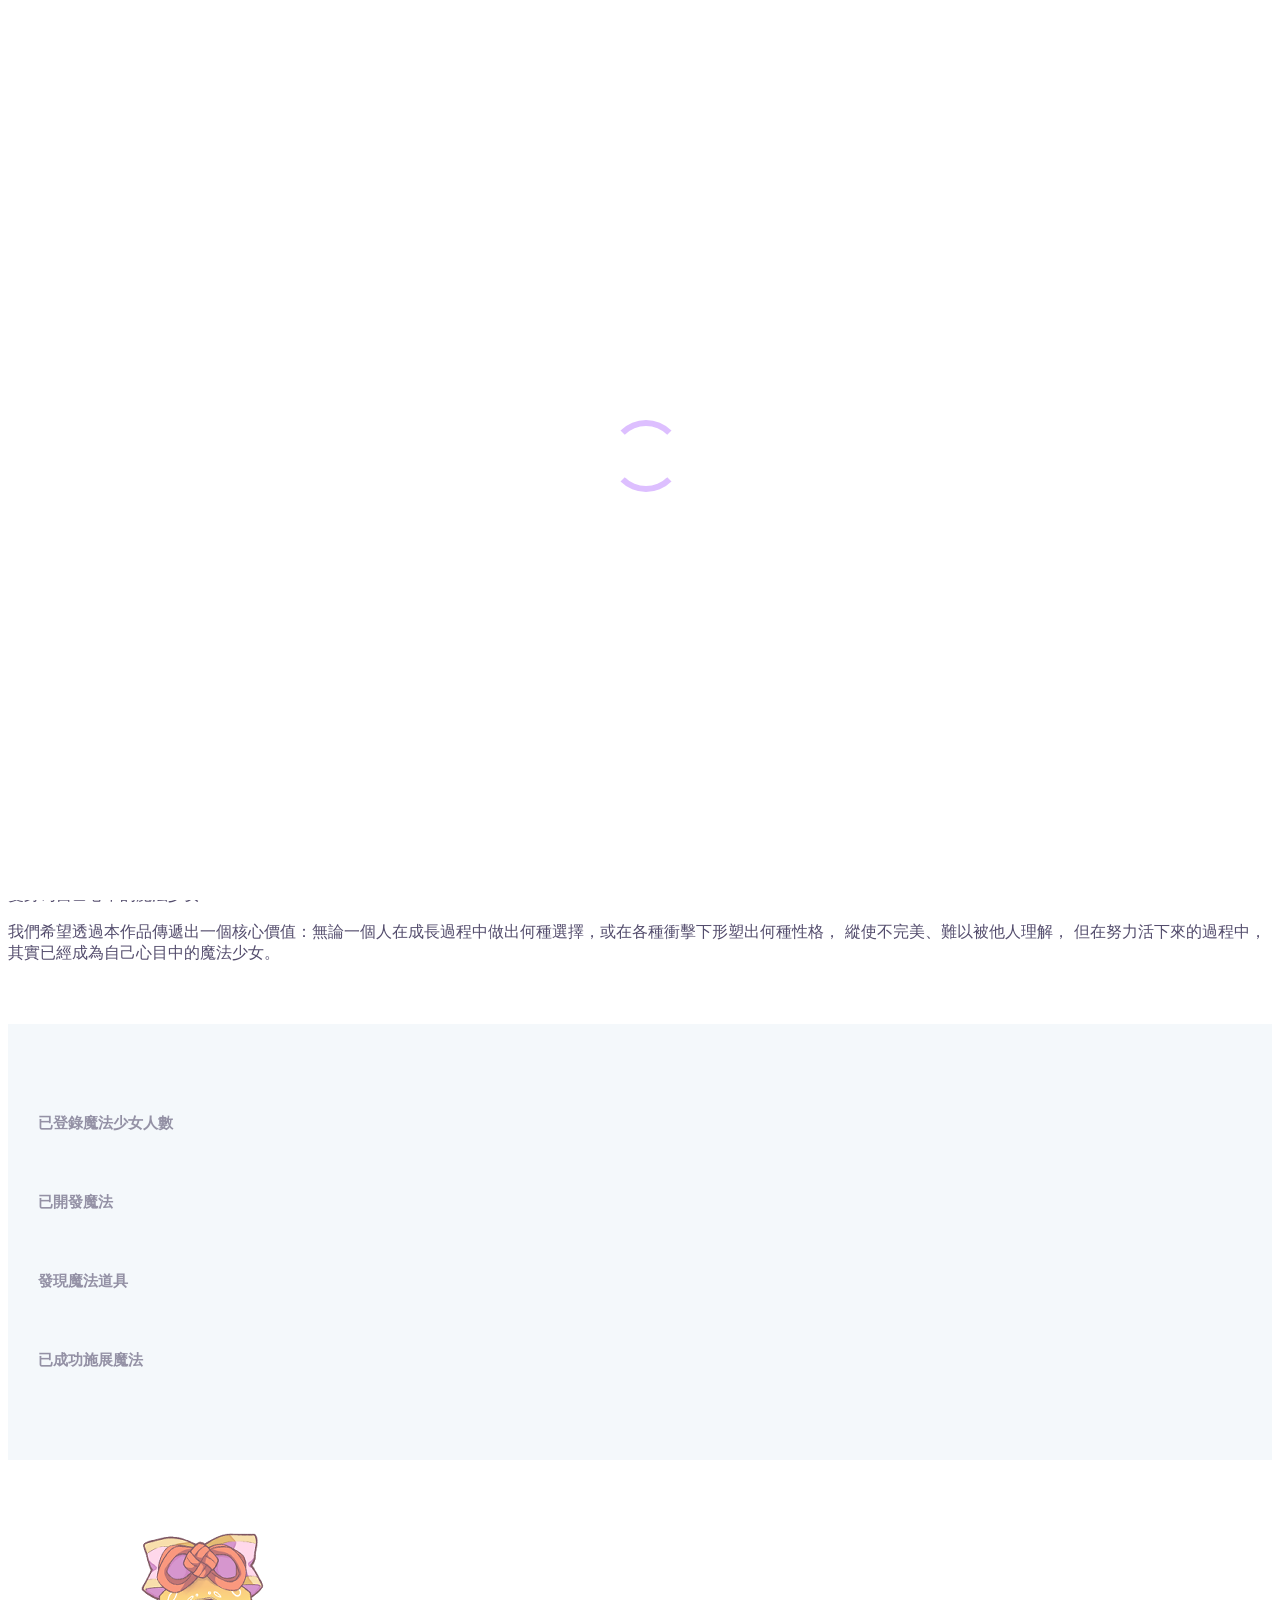
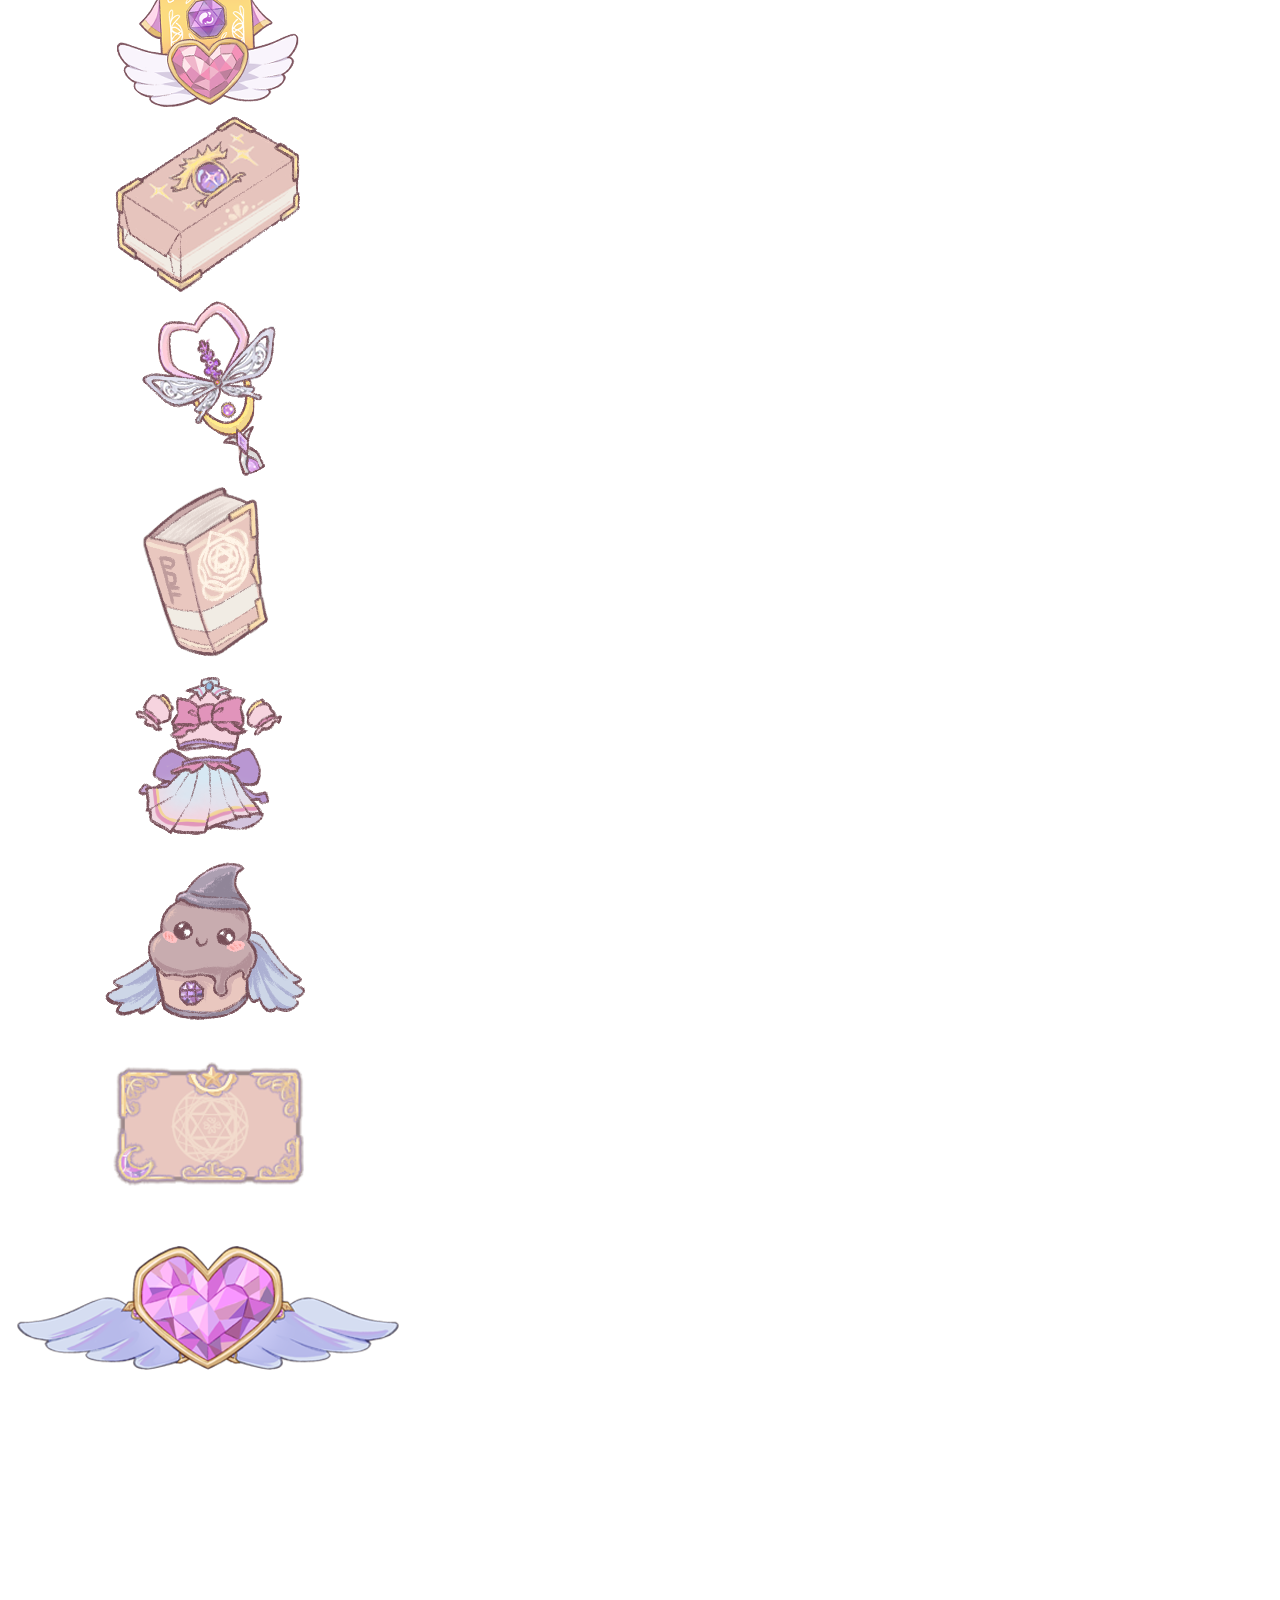
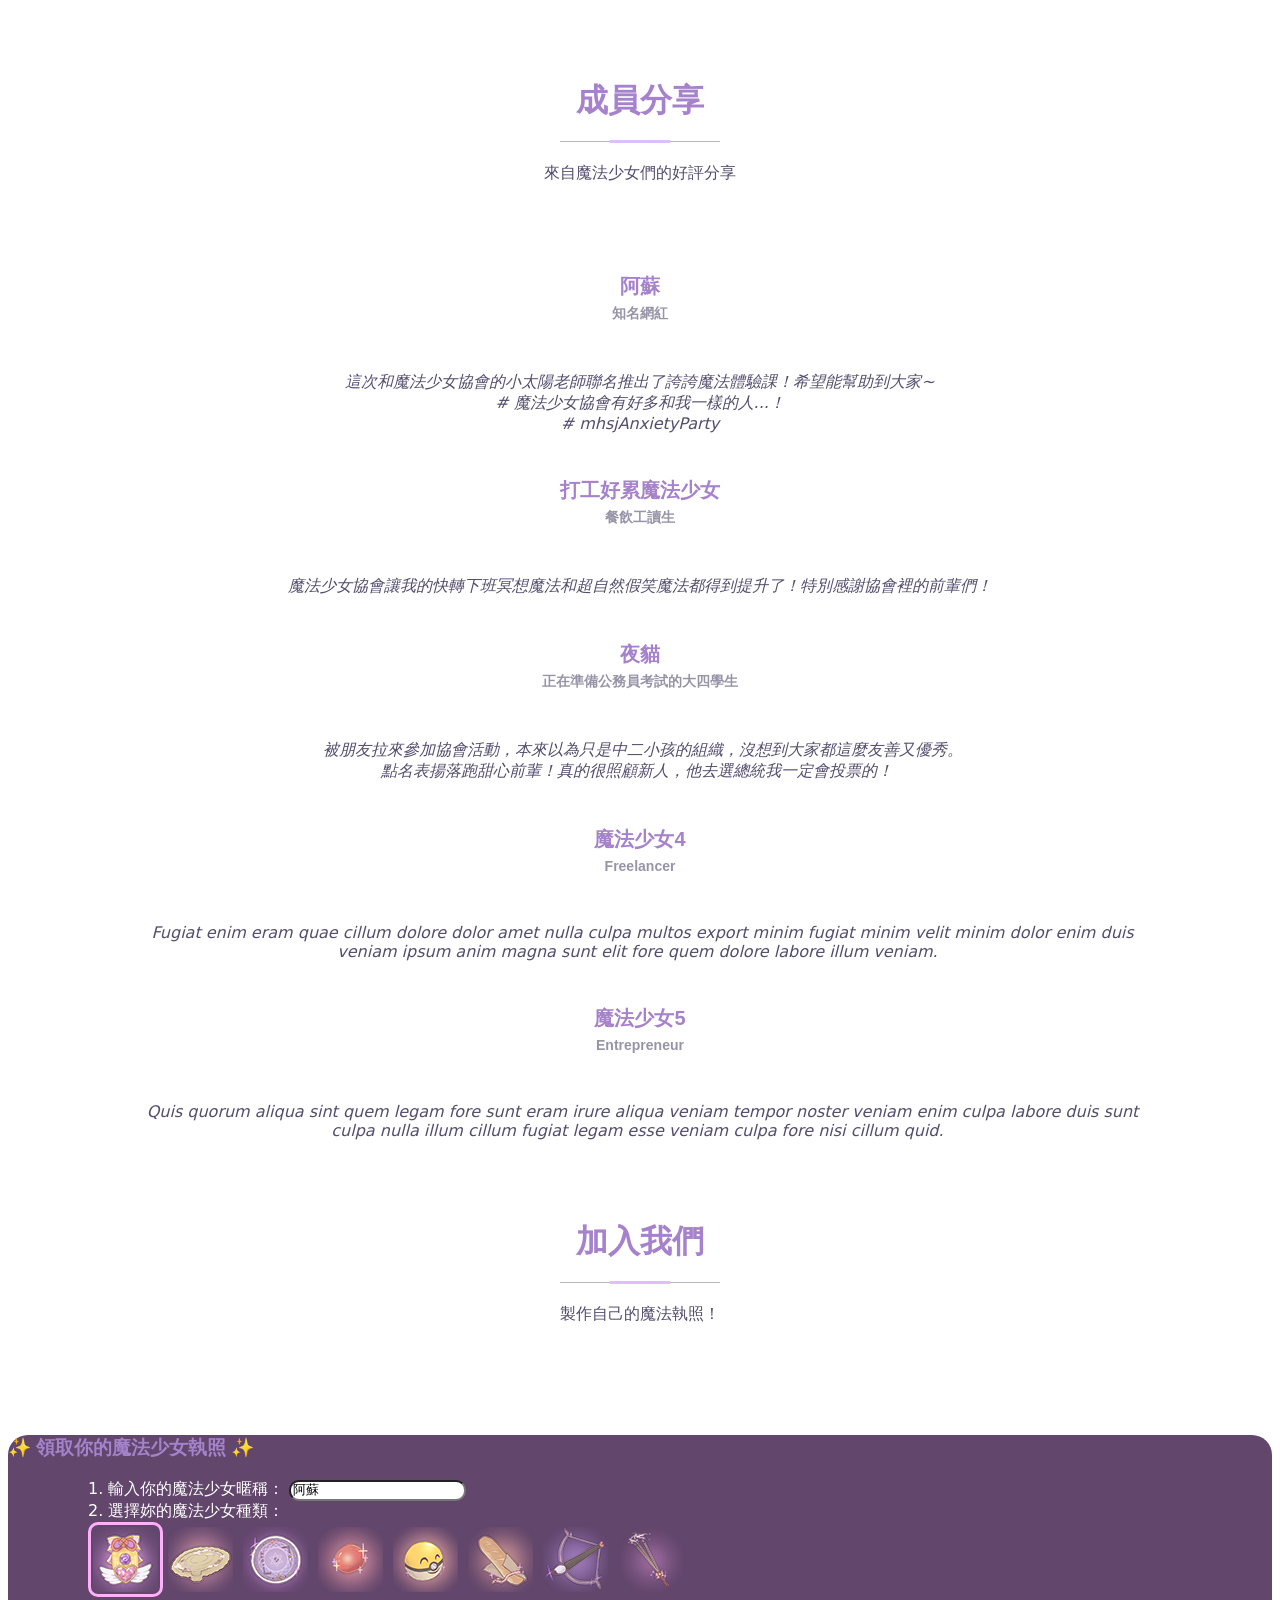
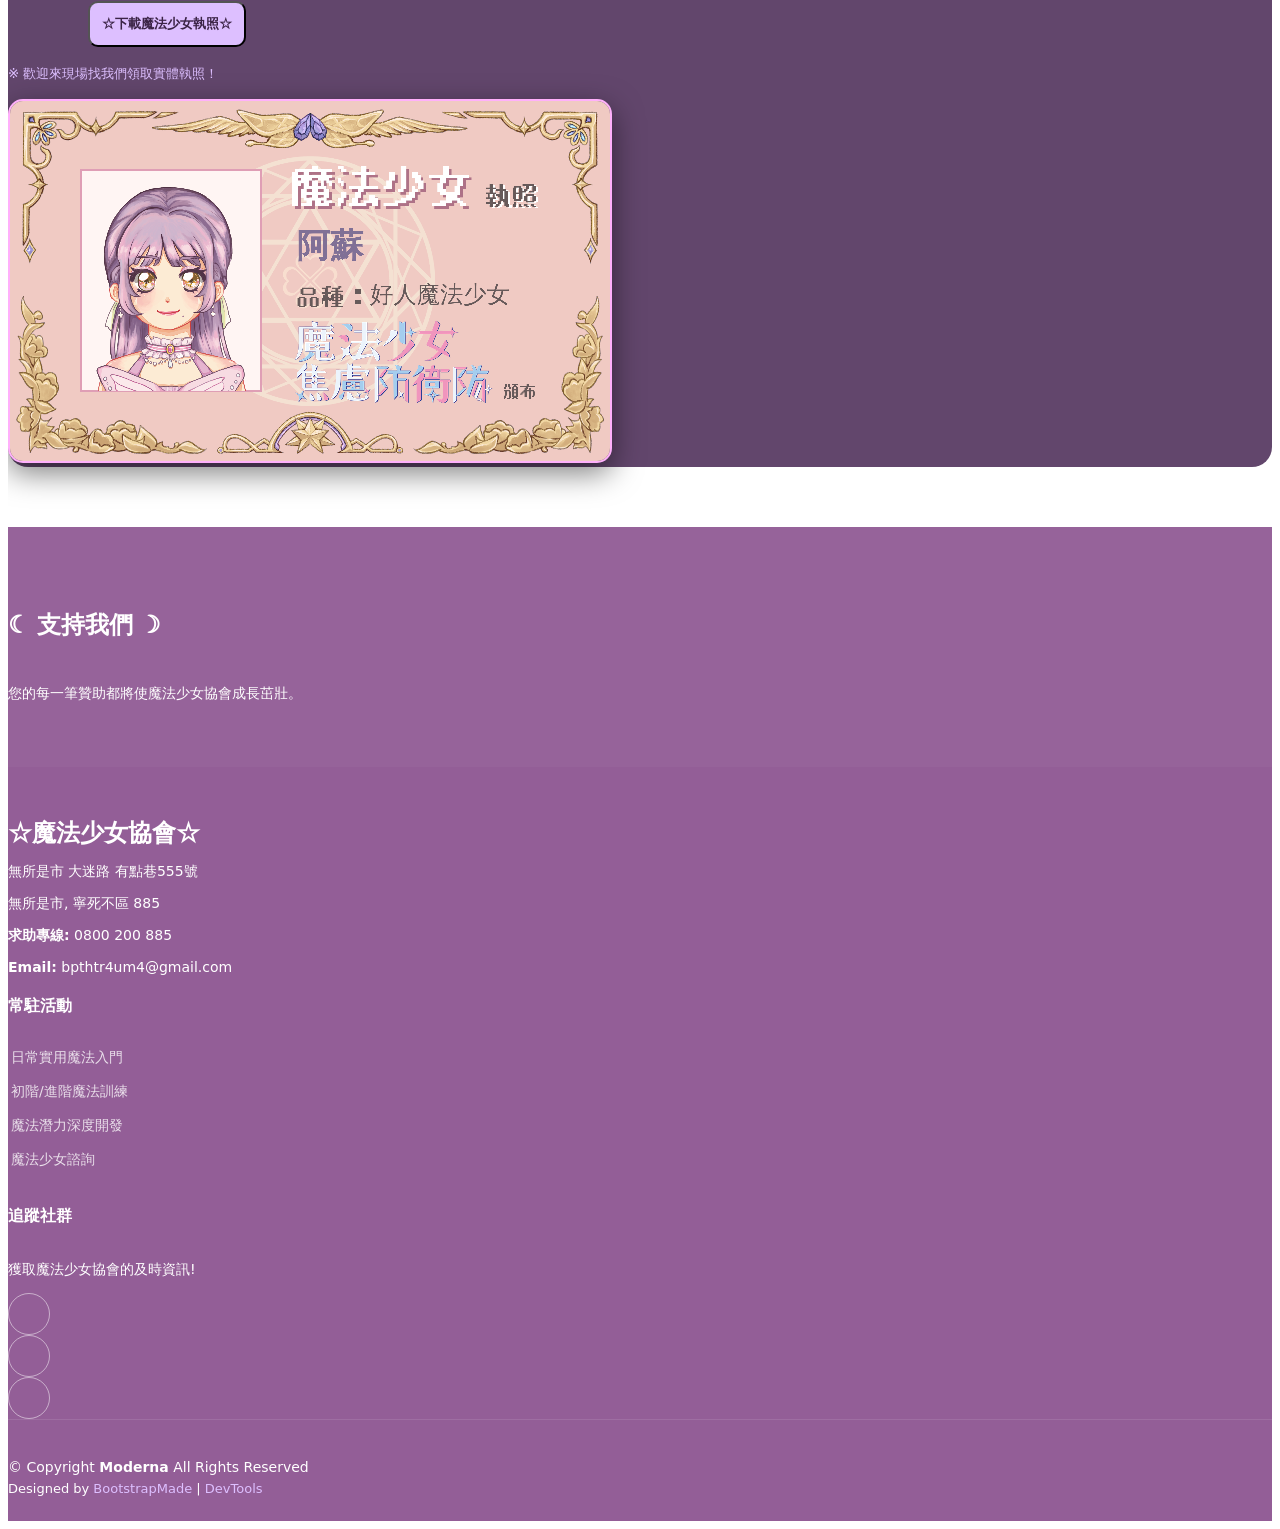
==== commit 26180177: "Add files via upload" ====
--- a/about.html
+++ b/about.html
@@ -319,15 +319,31 @@
 
             <div class="swiper-slide">
               <div class="testimonial-item">
-                <img src="assets/img/testimonials/testimonials-1.jpg" class="testimonial-img" alt="">
-                <h3>魔法少女1</h3>
-                <h4>Ceo &amp; Founder</h4>
+                <img src="assets/img/testimonials/客戶1.webp" class="testimonial-img" alt="">
+                <h3>阿蘇</h3>
+                <h4>知名網紅</h4>
+                <div class="stars">
+                  <i class="bi bi-star-fill"></i><i class="bi bi-star-fill"></i><i class="bi bi-star-fill"></i><i class="bi bi-star-fill"></i><i class="bi bi-star-fill"></i>
+                </div>
+                <p>
+                  <i class="bi bi-quote quote-icon-left"></i><span>這次和魔法少女協會的小太陽老師聯名推出了誇誇魔法體驗課！希望能幫助到大家~</span><i class="bi bi-quote quote-icon-right"></i>
+                  <span><br># 魔法少女協會有好多和我一樣的人...！</span>
+                  <span><br># mhsjAnxietyParty
+                </p>
+              </div>
+            </div><!-- End testimonial item -->
+
+            <div class="swiper-slide">
+              <div class="testimonial-item">
+                <img src="assets/img/testimonials/客戶2.webp" class="testimonial-img" alt="">
+                <h3>打工好累魔法少女</h3>
+                <h4>餐飲工讀生</h4>
                 <div class="stars">
                   <i class="bi bi-star-fill"></i><i class="bi bi-star-fill"></i><i class="bi bi-star-fill"></i><i class="bi bi-star-fill"></i><i class="bi bi-star-fill"></i>
                 </div>
                 <p>
                   <i class="bi bi-quote quote-icon-left"></i>
-                  <span>Proin iaculis purus consequat sem cure digni ssim donec porttitora entum suscipit rhoncus. Accusantium quam, ultricies eget id, aliquam eget nibh et. Maecen aliquam, risus at semper.</span>
+                  <span>魔法少女協會讓我的快轉下班冥想魔法和超自然假笑魔法都得到提升了！特別感謝協會裡的前輩們！</span>
                   <i class="bi bi-quote quote-icon-right"></i>
                 </p>
               </div>
@@ -335,31 +351,16 @@
 
             <div class="swiper-slide">
               <div class="testimonial-item">
-                <img src="assets/img/testimonials/testimonials-2.jpg" class="testimonial-img" alt="">
-                <h3>魔法少女2</h3>
-                <h4>Designer</h4>
+                <img src="assets/img/testimonials/客戶3.webp" class="testimonial-img" alt="">
+                <h3>夜貓</h3>
+                <h4>正在準備公務員考試的大四學生</h4>
                 <div class="stars">
                   <i class="bi bi-star-fill"></i><i class="bi bi-star-fill"></i><i class="bi bi-star-fill"></i><i class="bi bi-star-fill"></i><i class="bi bi-star-fill"></i>
                 </div>
                 <p>
                   <i class="bi bi-quote quote-icon-left"></i>
-                  <span>Export tempor illum tamen malis malis eram quae irure esse labore quem cillum quid cillum eram malis quorum velit fore eram velit sunt aliqua noster fugiat irure amet legam anim culpa.</span>
-                  <i class="bi bi-quote quote-icon-right"></i>
-                </p>
-              </div>
-            </div><!-- End testimonial item -->
-
-            <div class="swiper-slide">
-              <div class="testimonial-item">
-                <img src="assets/img/testimonials/testimonials-3.jpg" class="testimonial-img" alt="">
-                <h3>魔法少女3</h3>
-                <h4>Store Owner</h4>
-                <div class="stars">
-                  <i class="bi bi-star-fill"></i><i class="bi bi-star-fill"></i><i class="bi bi-star-fill"></i><i class="bi bi-star-fill"></i><i class="bi bi-star-fill"></i>
-                </div>
-                <p>
-                  <i class="bi bi-quote quote-icon-left"></i>
-                  <span>Enim nisi quem export duis labore cillum quae magna enim sint quorum nulla quem veniam duis minim tempor labore quem eram duis noster aute amet eram fore quis sint minim.</span>
+                  <span>被朋友拉來參加協會活動，本來以為只是中二小孩的組織，沒想到大家都這麼友善又優秀。
+                    <br>點名表揚落跑甜心前輩！真的很照顧新人，他去選總統我一定會投票的！</span>
                   <i class="bi bi-quote quote-icon-right"></i>
                 </p>
               </div>
@@ -419,7 +420,7 @@
   
   <div class="row align-items-center">
     <!-- 左側：控制面板 -->
-    <div class="col-lg-5 text-start px-4">
+    <div class="col-lg-5 text-start px-4" style="padding-left: 80px !important;">
       <div class="mb-3">
         <label class="form-label">1. 輸入你的魔法少女暱稱：</label>
         <input type="text" id="license-name" class="form-control" value="阿蘇" style="border-radius: 10px;">
@@ -547,7 +548,7 @@
                 (navigator.platform === 'MacIntel' && navigator.maxTouchPoints > 1);
   
   // 如果是 iOS，我們把文字位置往上提 40 像素（可根據實際狀況調整數字）
-  const iosOffset = isIOS ? -40 : 0; 
+  const iosOffset = isIOS ? -20 : 0; 
   // -----------------------------------------------------------------
   
   // 1. 先設定暱稱的顏色，然後寫入暱稱
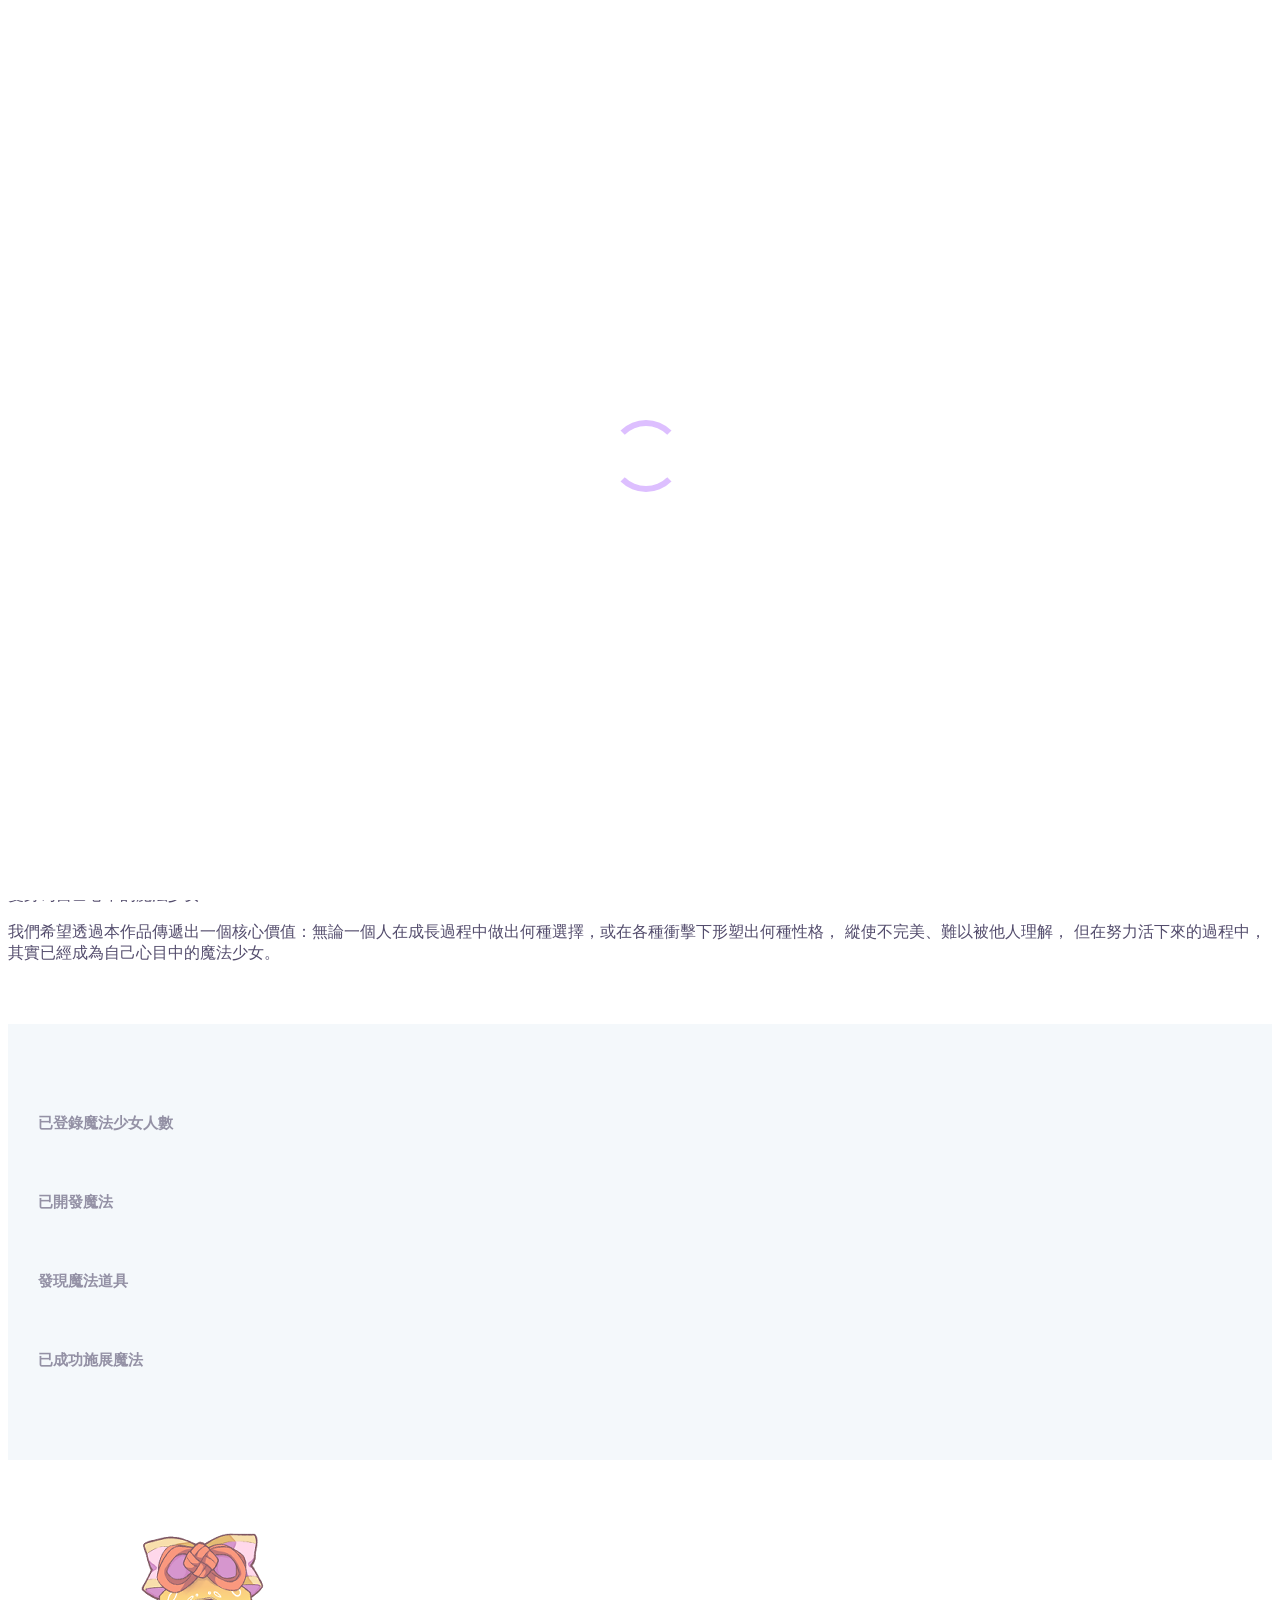
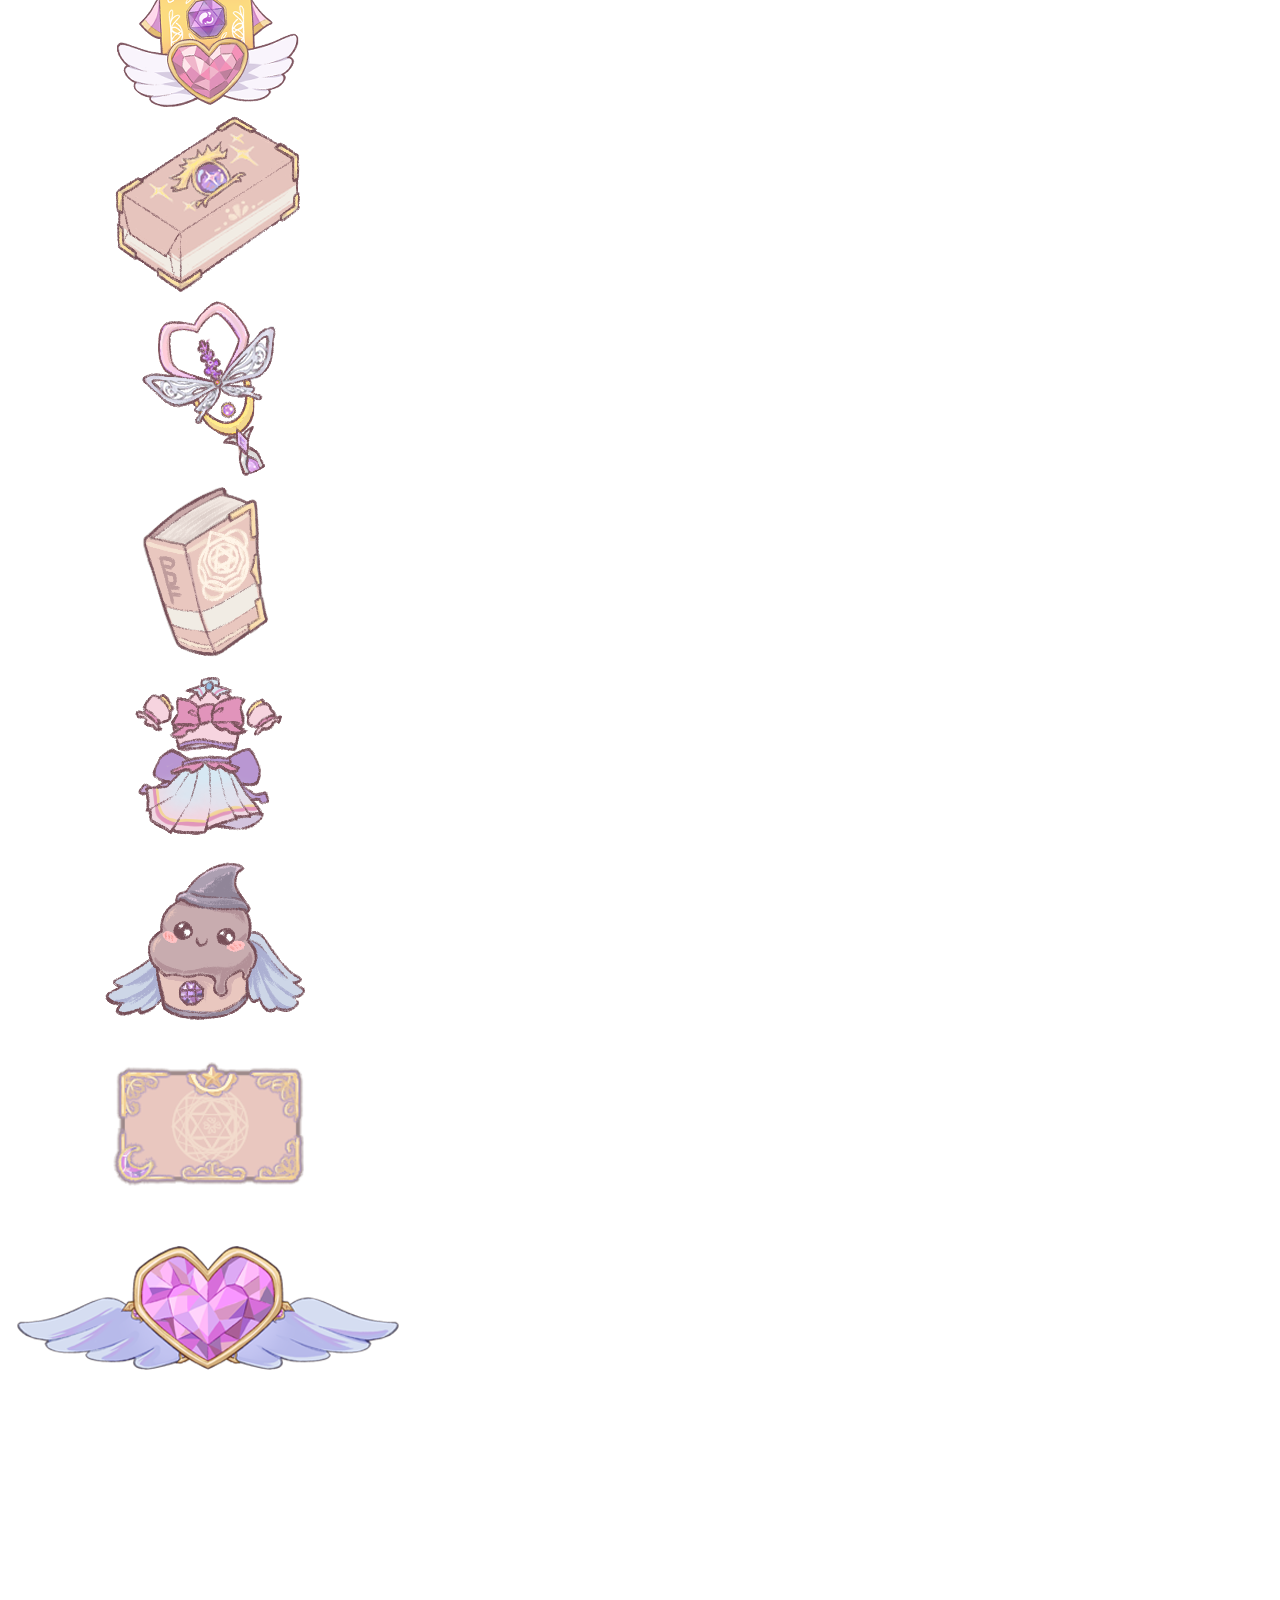
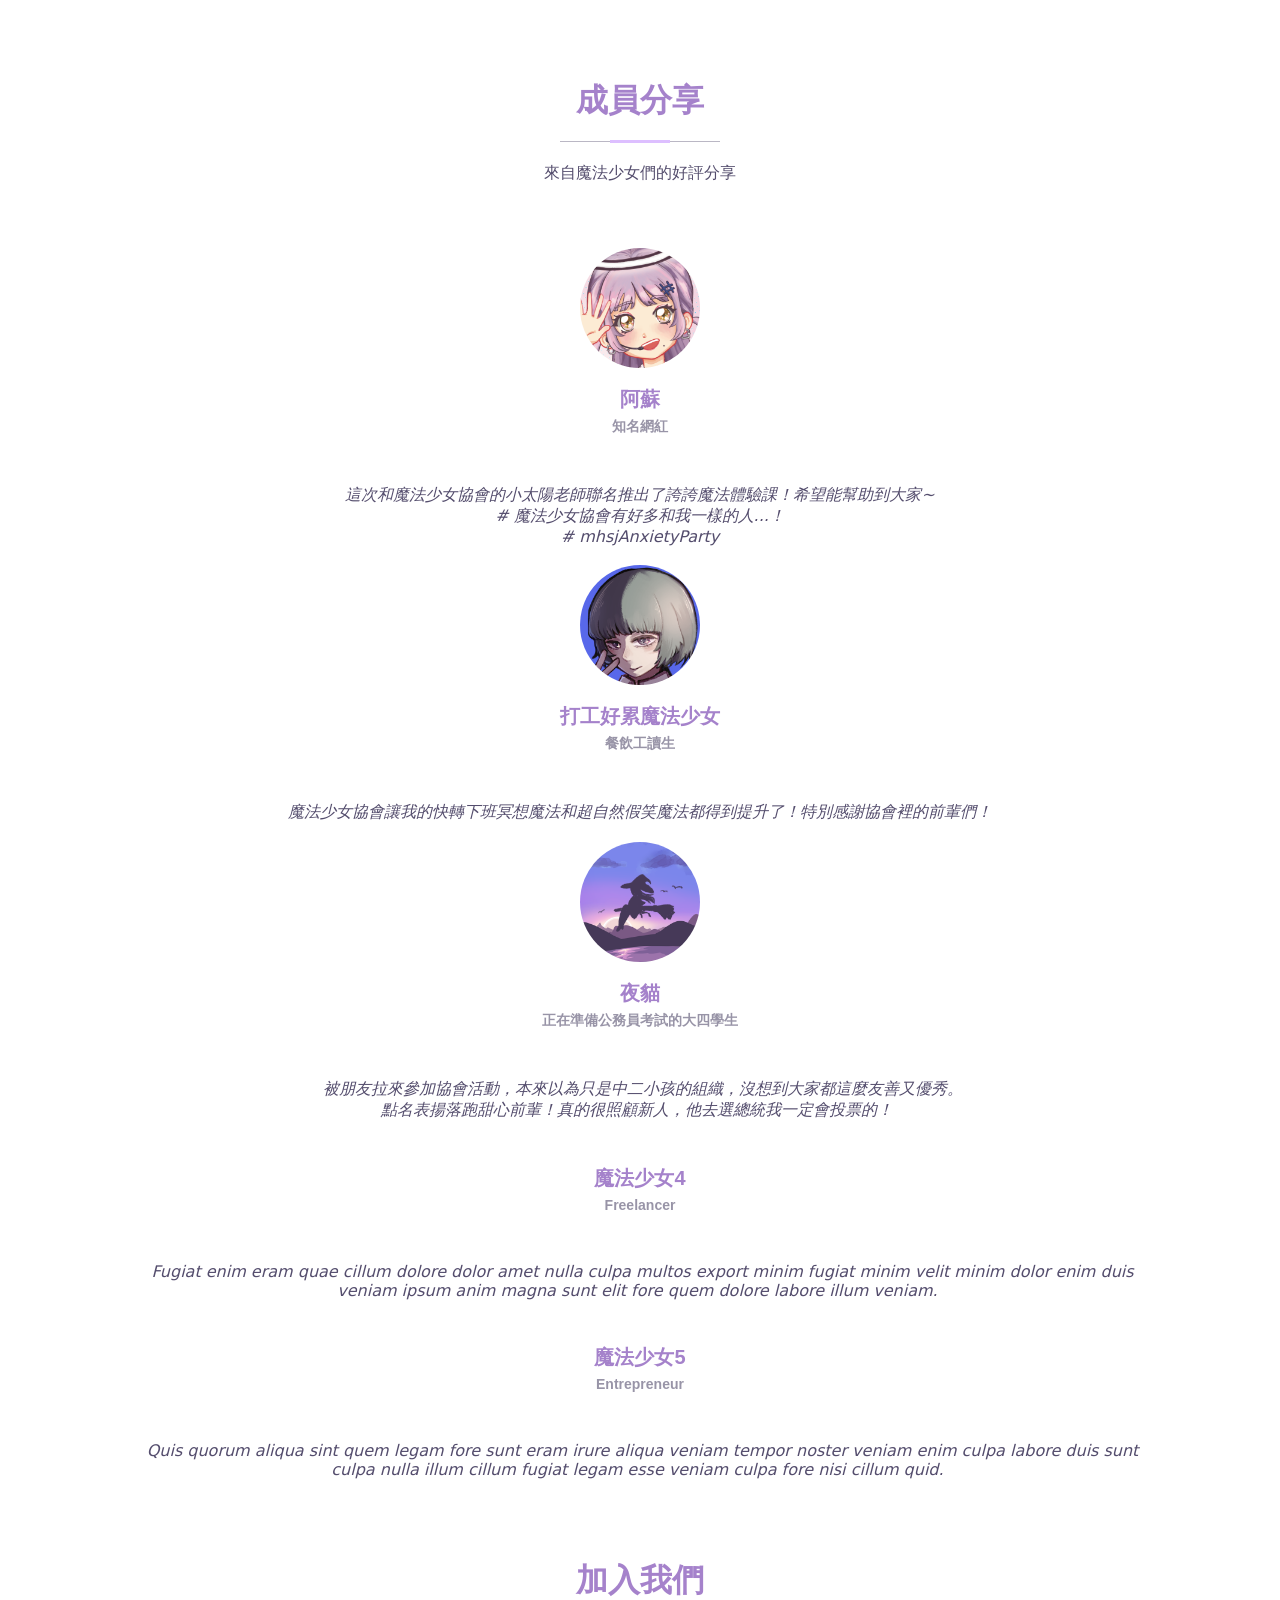
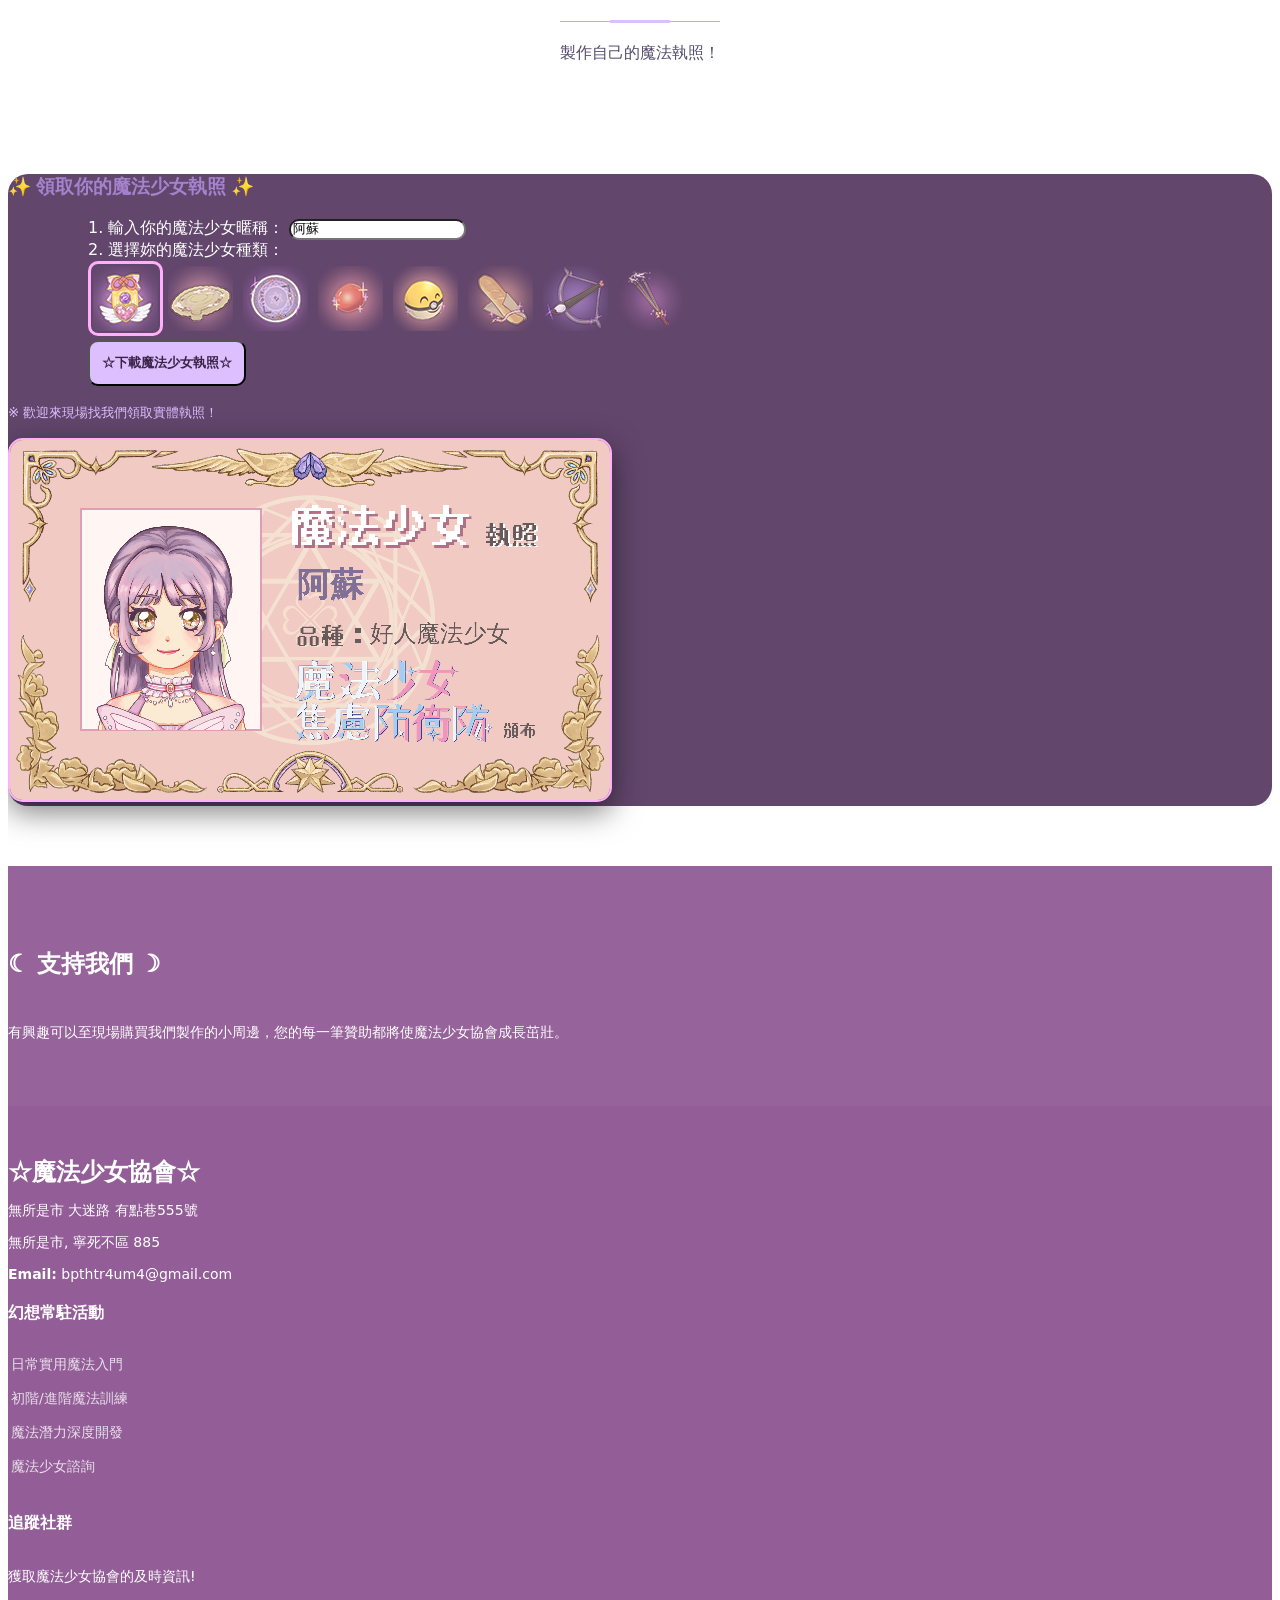
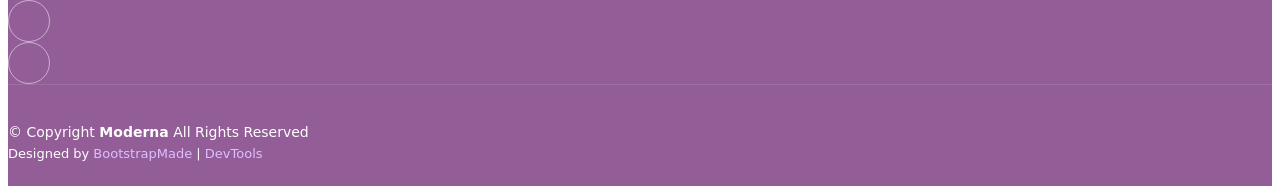
==== commit e46c3d8e: "Add files via upload" ====
--- a/about.html
+++ b/about.html
@@ -65,6 +65,8 @@
           <li><a href="team.html">變身介紹</a></li>
           <li><a href="blog.html">創作廣場</a></li>
           <li><a href="contact.html">魔法通訊</a></li>
+          <li><a href="service-details.html">下載遊玩</a></li>
+
         </ul>
         <i class="mobile-nav-toggle d-xl-none bi bi-list"></i>
       </nav>
@@ -305,7 +307,7 @@
               "loop": true,
               "speed": 600,
               "autoplay": {
-                "delay": 5000
+                "delay": 6000
               },
               "slidesPerView": "auto",
               "pagination": {
@@ -590,7 +592,7 @@
         <div class="row justify-content-center text-center">
           <div class="col-lg-6">
             <h4 class="anim-title">☾ 支持我們 ☽</h4>
-            <p>您的每一筆贊助都將使魔法少女協會成長茁壯。</p>
+            <p>有興趣可以至現場購買我們製作的小周邊，您的每一筆贊助都將使魔法少女協會成長茁壯。</p>
             <!--(這邊是原先拿來訂閱的功能)
             <form action="forms/newsletter.php" method="post" class="php-email-form">
               <div class="newsletter-form"><input type="email" name="email"><input type="submit" value="Subscribe"></div>
@@ -612,13 +614,13 @@
           <div class="footer-contact pt-3">
             <p>無所是市 大迷路 有點巷555號</p>
             <p>無所是市, 寧死不區 885</p>
-            <p class="mt-3"><strong>求助專線:</strong> <span> 0800 200 885</span></p>
+            
             <p><strong>Email:</strong> <span>bpthtr4um4@gmail.com</span></p>
           </div>
         </div>
         
         <div class="col-lg-2 col-md-3 footer-links">
-          <h4>常駐活動</h4>
+          <h4>幻想常駐活動</h4>
           <ul>
             <li><i class="bi bi-chevron-right"></i> <a href="#">日常實用魔法入門</a></li>
             <li><i class="bi bi-chevron-right"></i> <a href="#">初階/進階魔法訓練</a></li>
@@ -642,9 +644,12 @@
           <h4>追蹤社群</h4>
           <p>獲取魔法少女協會的及時資訊!</p>
           <div class="social-links d-flex">
-            <a href=""><i class="bi bi-twitter-x"></i></a>
-            <a href=""><i class="bi bi-facebook"></i></a>
-            <a href=""><i class="bi bi-instagram"></i></a>
+            <a href="https://www.instagram.com/perilla_mahoushoujo" target="_blank">
+              <i class="bi bi-instagram"></i>
+            </a>
+            <a href="https://www.instagram.com/nchu_bpthc_project" target="_blank">
+              <i class="bi bi-info-circle-fill"></i>
+            </a>
            <!--href=""><i class="bi bi-linkedin"></i></a>-->
           </div>
         </div>
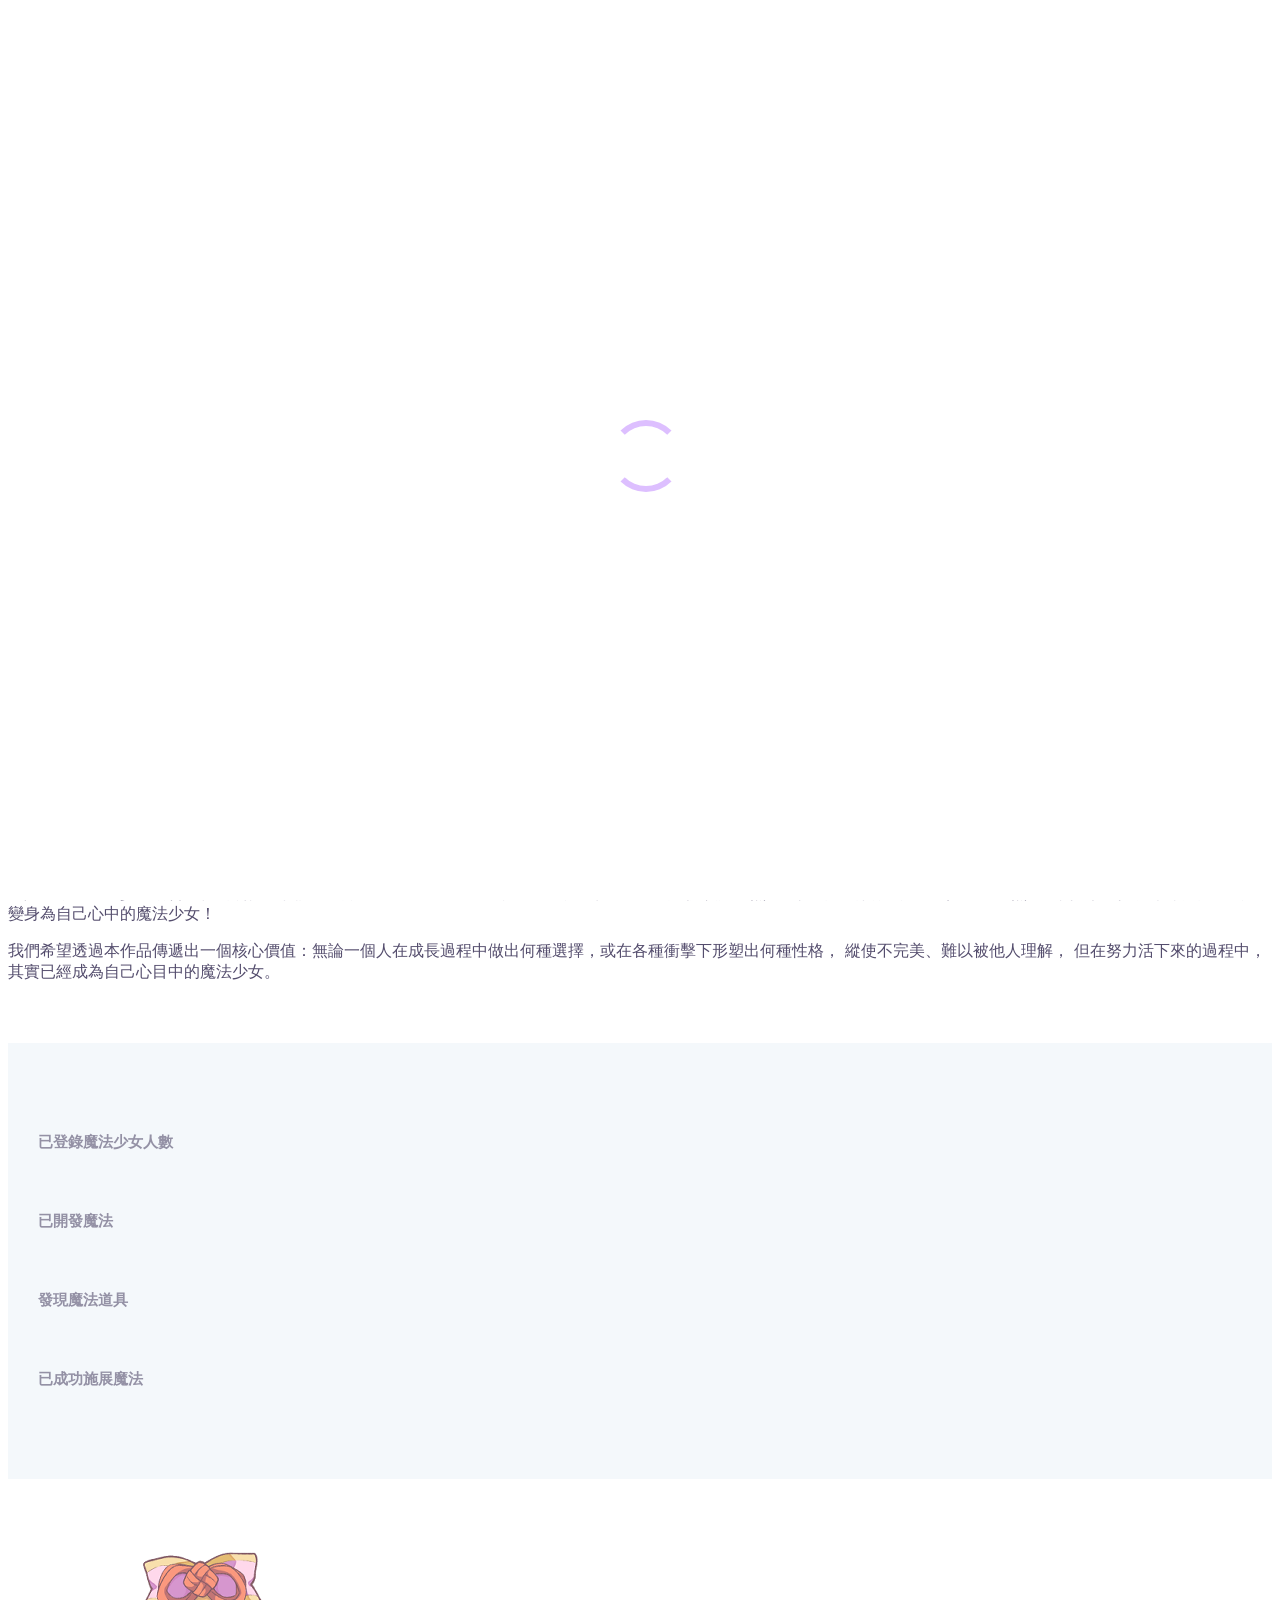
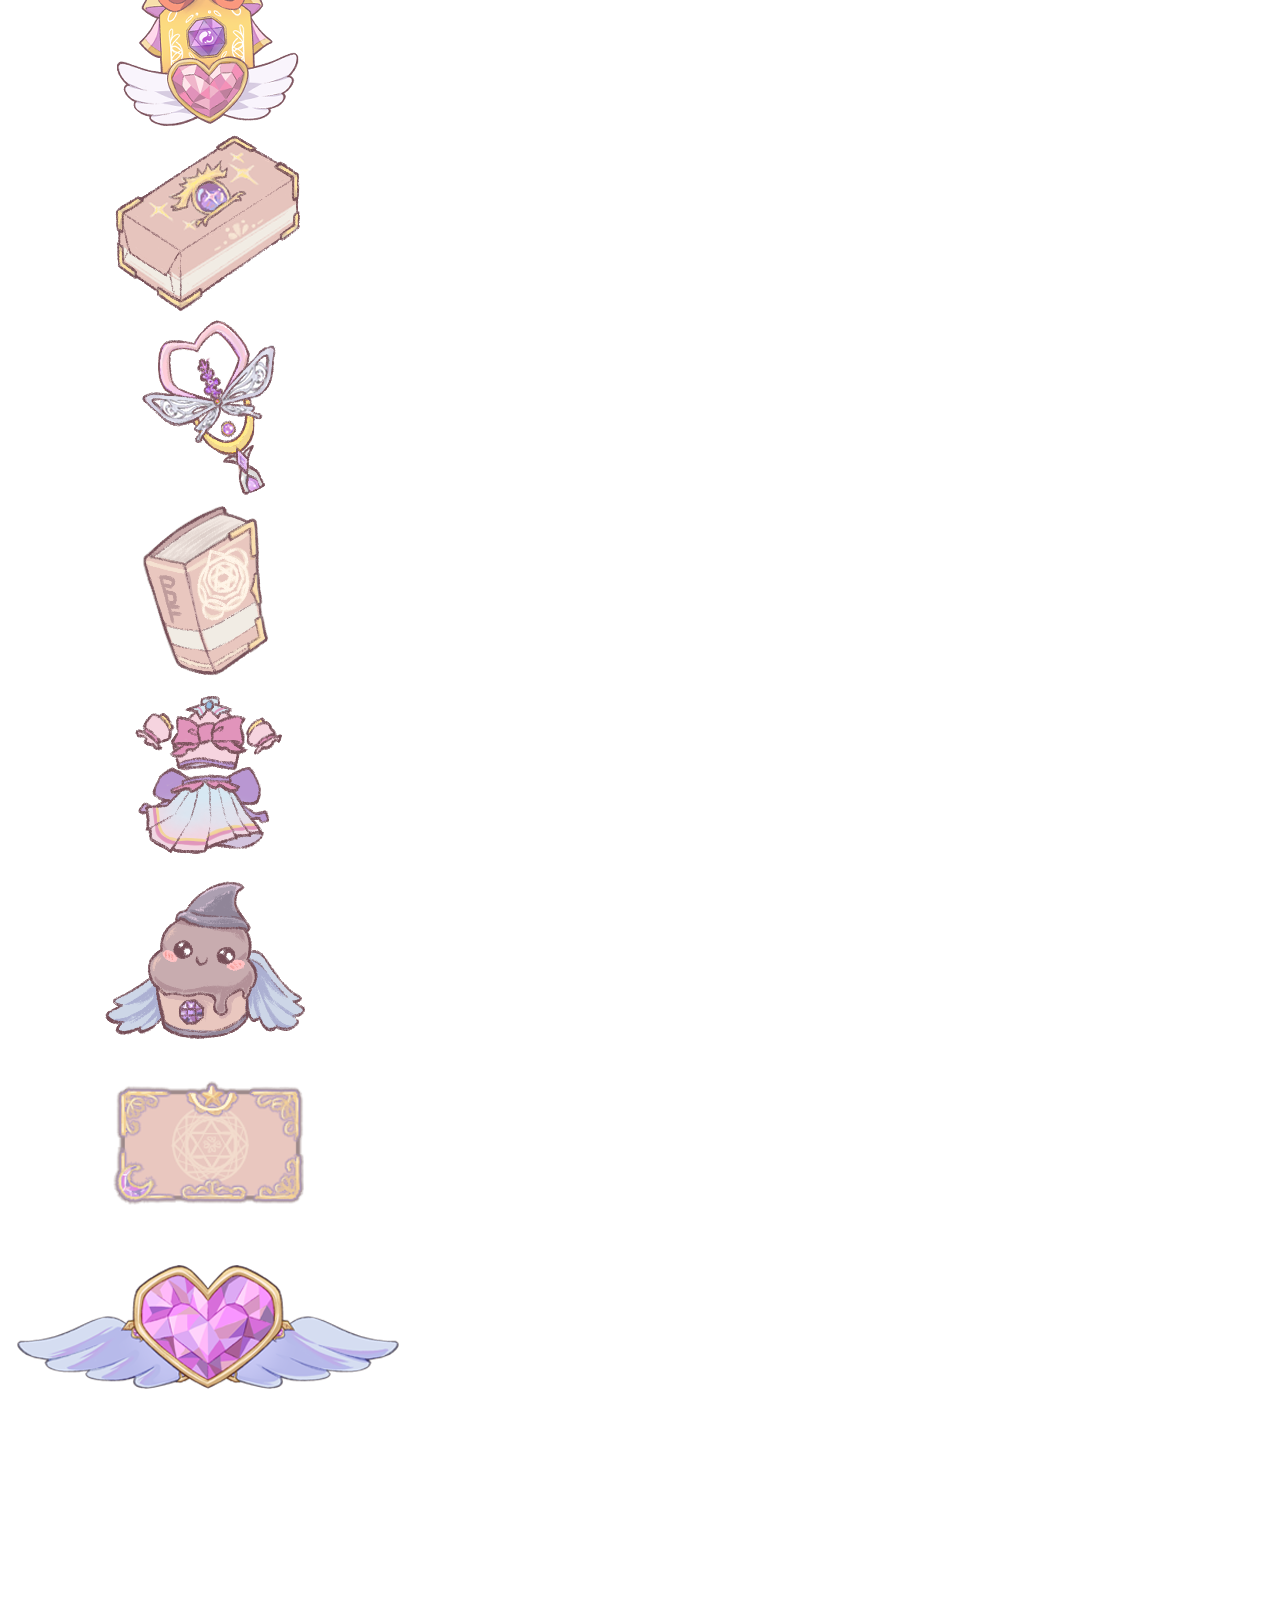
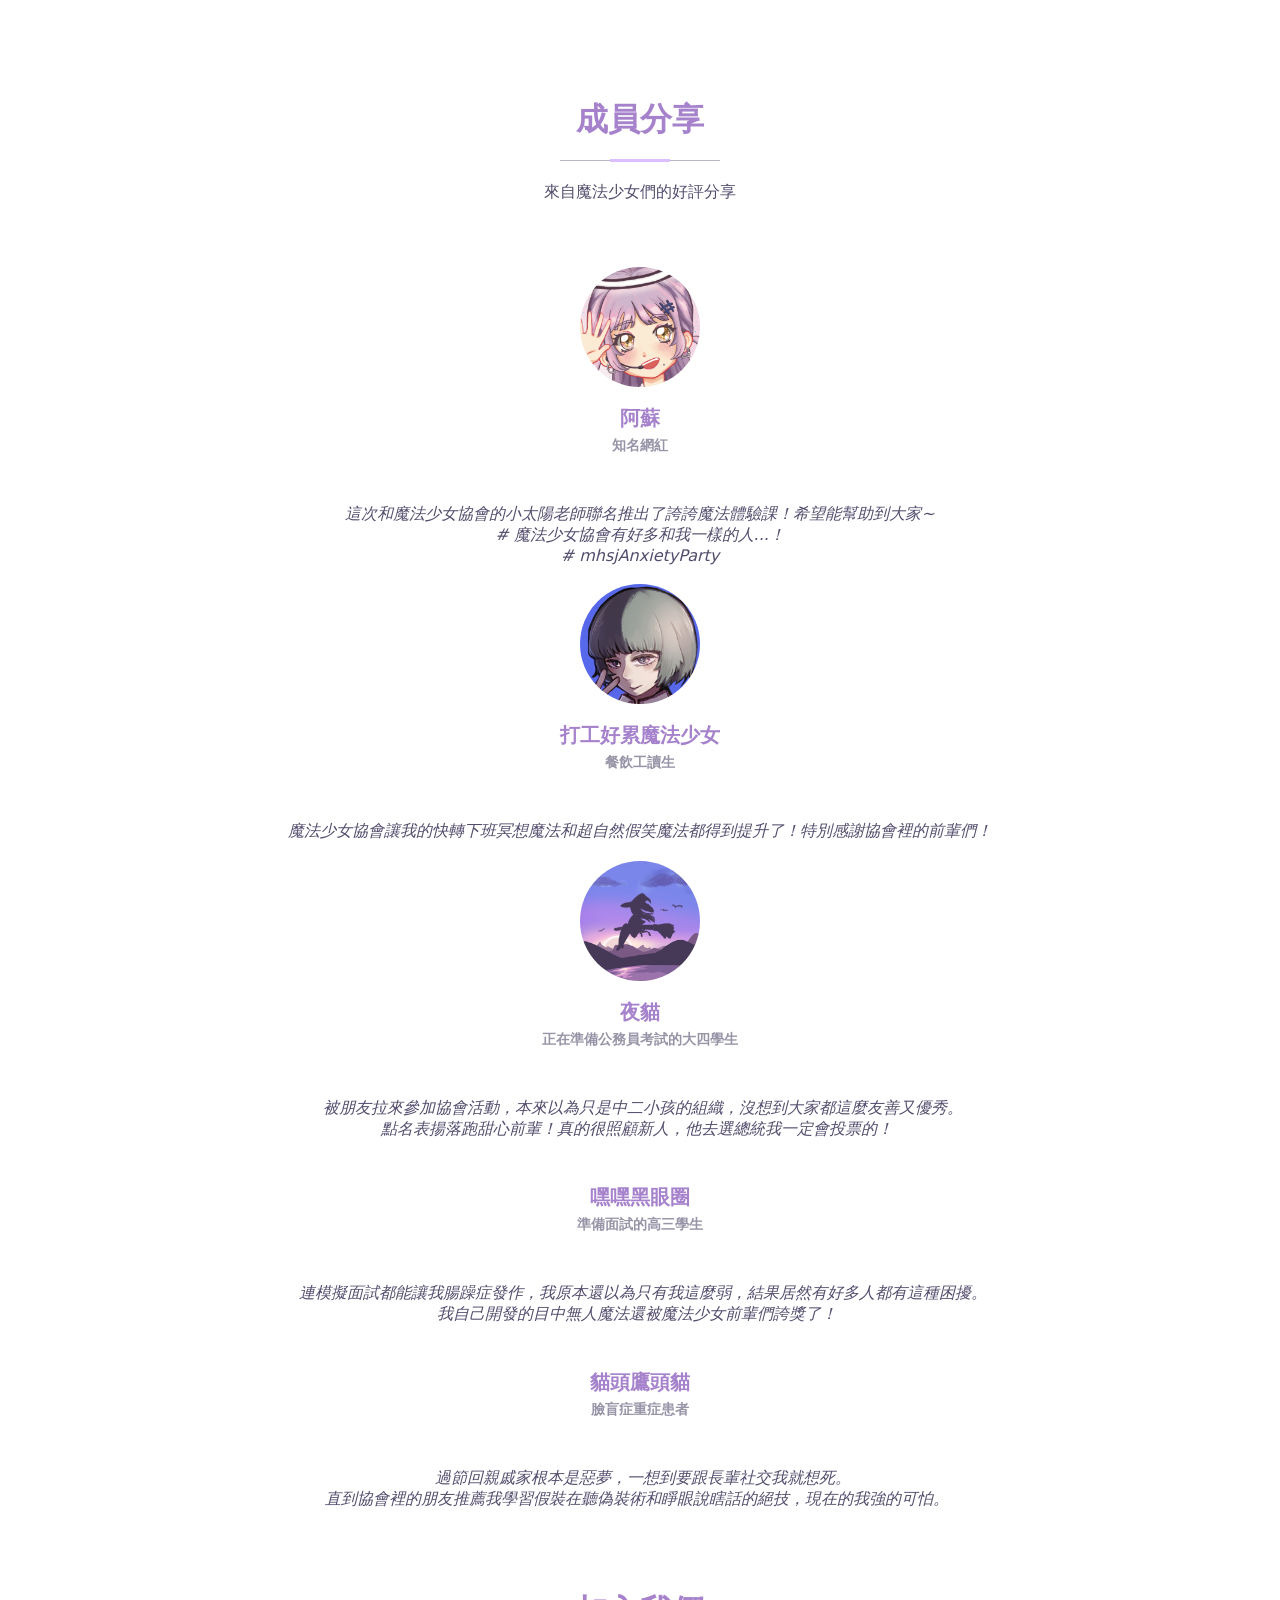
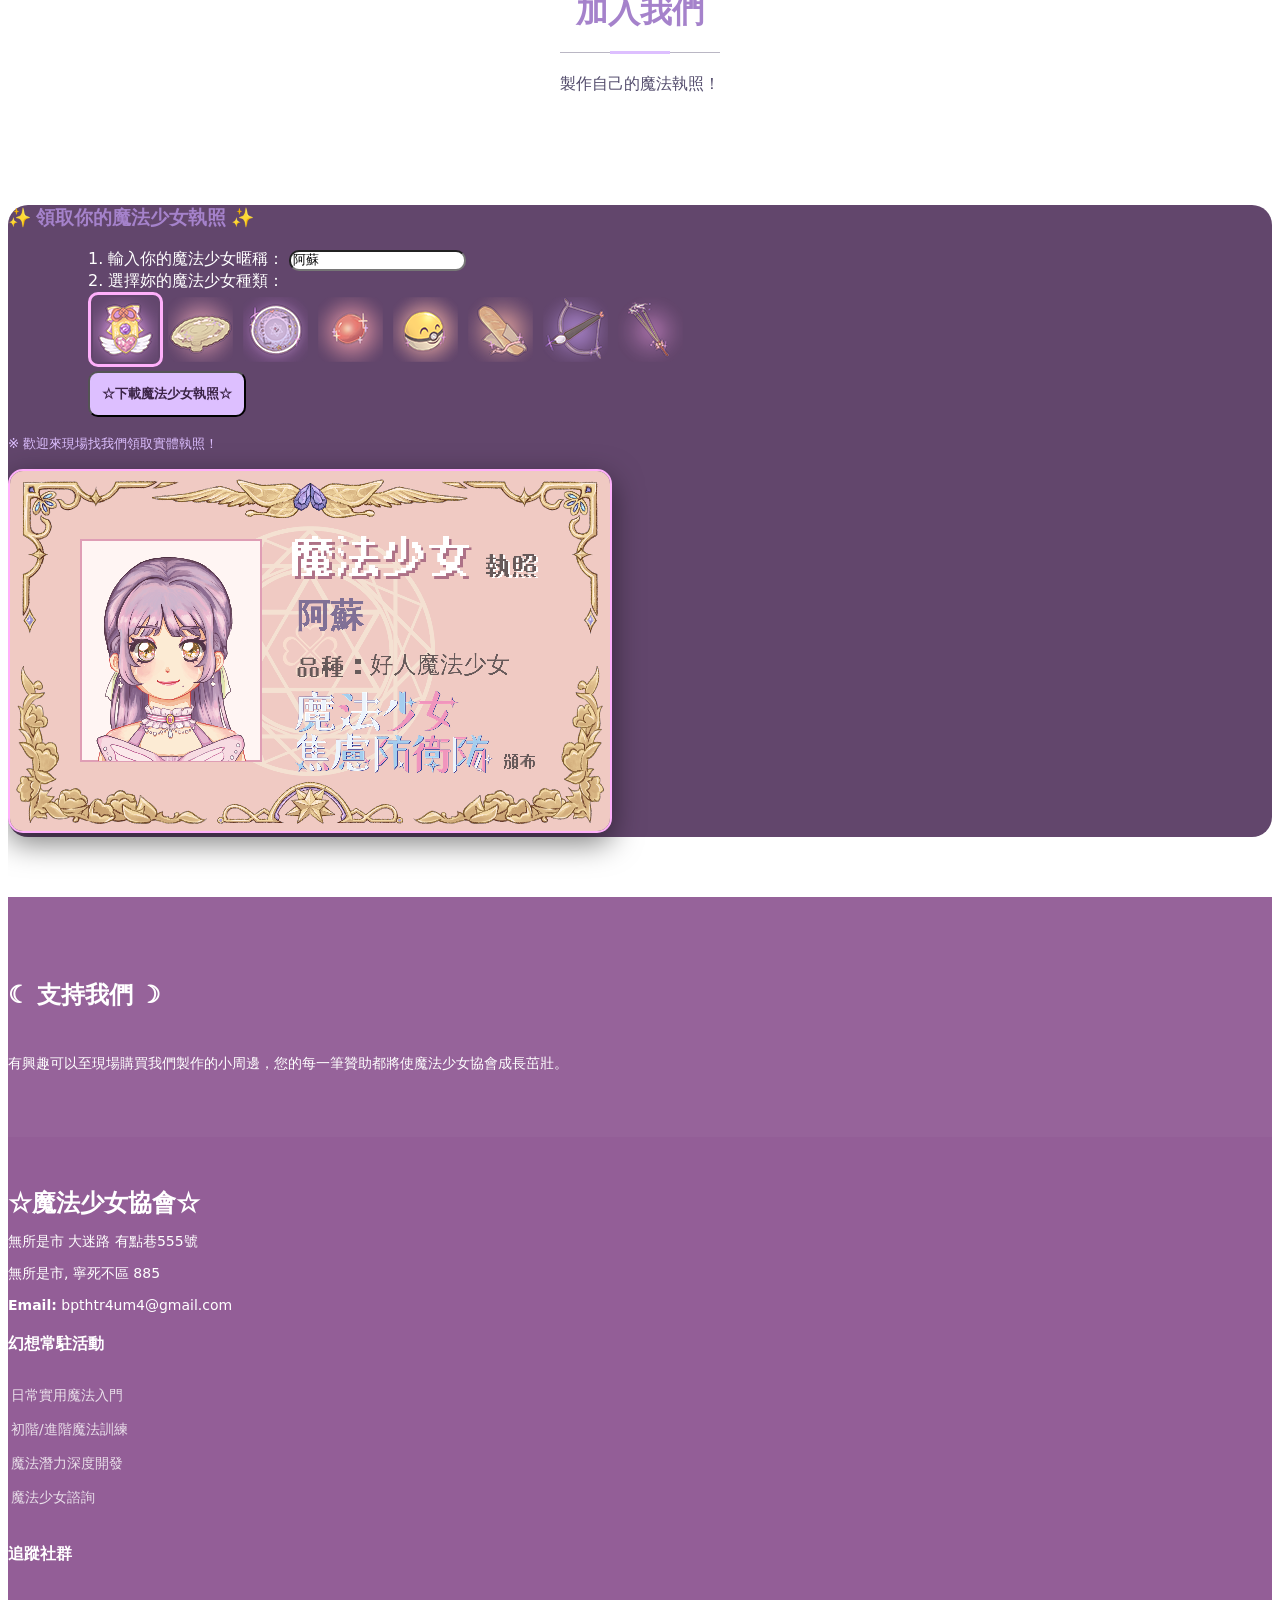
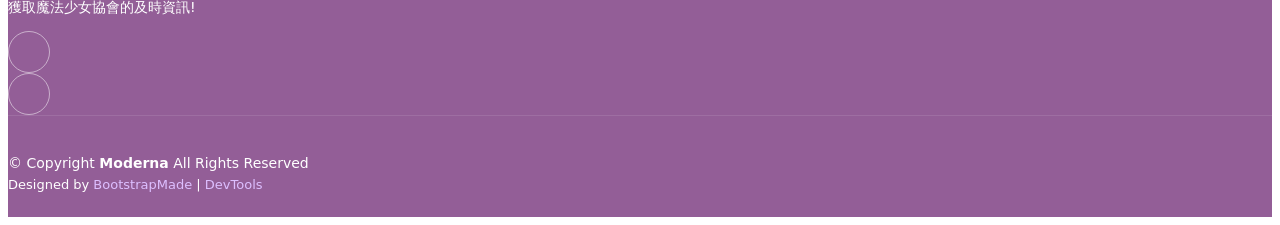
==== commit f2667b88: "Add files via upload" ====
--- a/about.html
+++ b/about.html
@@ -5,8 +5,8 @@
   <meta charset="utf-8">
   <meta content="width=device-width, initial-scale=1.0" name="viewport">
   <title>☆魔法少女協會☆</title>
-  <meta name="description" content="不寫也行，寫了增加曝光率">
-  <meta name="keywords" content="不寫也行，寫了增加曝光率">
+  <meta name="description" content="魔法少女協會是由焦慮魔法少女們共同創辦的組織。快來體驗劇情向解謎遊戲《魔法少女焦慮防衛隊》，在團體的治癒下與自己的特質和解，領取專屬的魔法執照！">
+  <meta name="keywords" content="焦慮防衛隊, 魔法少女協會, 中興台文, 台灣人文創新學士學位學程, Zmotion">
 
   <!-- Favicons -->
   <link href="assets/img/favicon.png" rel="icon">
@@ -53,7 +53,7 @@
 
       <a href="index.html" class="logo d-flex align-items-center">
         <!-- Uncomment the line below if you also wish to use an image logo -->
-        <!-- <img src="assets/img/logo.png" alt=""> -->
+        <img src="assets/img/logo.png" alt="">
         <h1 class="sitename" >MHSJ</h1>
       </a>
 
@@ -96,13 +96,13 @@
 
         <div class="row gy-4">
           <div class="col-lg-6 position-relative align-self-start" data-aos="fade-up" data-aos-delay="100">
-            <img src="assets/img/about.jpg" class="img-fluid" alt="">
-            <a href="https://www.youtube.com/watch?v=Y7f98aduVJ8" class="glightbox pulsating-play-btn"></a>
+            <img src="assets/img/遊戲封面.png" class="img-fluid" alt="">
+            <!--<a href="https://www.youtube.com/watch?v=Y7f98aduVJ8" class="glightbox pulsating-play-btn"></a>-->
           </div>
           <div class="col-lg-6 content" data-aos="fade-up" data-aos-delay="200">
             <!-- 增加一個間隔 -->
             <div style="margin-top: 20px;"></div>
-            <h3>我們是誰？</h3>
+            <h3>魔法少女協會</h3>
             <p>
               魔法少女協會是由來自中興大學台文學程的四位魔法少女共同創辦的組織，旨在號召與我們相似的焦慮魔法少女們互相幫助，
               將個人感受延伸到集體經驗，在團體的治癒下與自己的特質和解。
@@ -370,15 +370,16 @@
 
             <div class="swiper-slide">
               <div class="testimonial-item">
-                <img src="assets/img/testimonials/testimonials-4.jpg" class="testimonial-img" alt="">
-                <h3>魔法少女4</h3>
-                <h4>Freelancer</h4>
+                <img src="assets/img/testimonials/客戶4.webp" class="testimonial-img" alt="">
+                <h3>嘿嘿黑眼圈</h3>
+                <h4>準備面試的高三學生</h4>
                 <div class="stars">
                   <i class="bi bi-star-fill"></i><i class="bi bi-star-fill"></i><i class="bi bi-star-fill"></i><i class="bi bi-star-fill"></i><i class="bi bi-star-fill"></i>
                 </div>
                 <p>
                   <i class="bi bi-quote quote-icon-left"></i>
-                  <span>Fugiat enim eram quae cillum dolore dolor amet nulla culpa multos export minim fugiat minim velit minim dolor enim duis veniam ipsum anim magna sunt elit fore quem dolore labore illum veniam.</span>
+                  <span>連模擬面試都能讓我腸躁症發作，我原本還以為只有我這麼弱，結果居然有好多人都有這種困擾。
+                    <br>我自己開發的目中無人魔法還被魔法少女前輩們誇獎了！</span>
                   <i class="bi bi-quote quote-icon-right"></i>
                 </p>
               </div>
@@ -386,15 +387,16 @@
 
             <div class="swiper-slide">
               <div class="testimonial-item">
-                <img src="assets/img/testimonials/testimonials-5.jpg" class="testimonial-img" alt="">
-                <h3>魔法少女5</h3>
-                <h4>Entrepreneur</h4>
+                <img src="assets/img/testimonials/客戶5.webp" class="testimonial-img" alt="">
+                <h3>貓頭鷹頭貓</h3>
+                <h4>臉盲症重症患者</h4>
                 <div class="stars">
                   <i class="bi bi-star-fill"></i><i class="bi bi-star-fill"></i><i class="bi bi-star-fill"></i><i class="bi bi-star-fill"></i><i class="bi bi-star-fill"></i>
                 </div>
                 <p>
                   <i class="bi bi-quote quote-icon-left"></i>
-                  <span>Quis quorum aliqua sint quem legam fore sunt eram irure aliqua veniam tempor noster veniam enim culpa labore duis sunt culpa nulla illum cillum fugiat legam esse veniam culpa fore nisi cillum quid.</span>
+                  <span>過節回親戚家根本是惡夢，一想到要跟長輩社交我就想死。
+                    <br>直到協會裡的朋友推薦我學習假裝在聽偽裝術和睜眼說瞎話的絕技，現在的我強的可怕。</span>
                   <i class="bi bi-quote quote-icon-right"></i>
                 </p>
               </div>
--- a/assets/css/main.css
+++ b/assets/css/main.css
@@ -2688,4 +2688,32 @@
     margin: 0 auto !important; /* 水平居中 */
     width: 44px !important;    /* 根據你模板圖示的大小微調 */
     text-align: center !important;
+}
+
+/* 創作廣場專用投稿按鈕 */
+.btn-submit-magic {
+    background: transparent !important;
+    color: #ddbfff !important;
+    border: 2px solid #ddbfff !important;
+    padding: 12px 35px !important;
+    font-size: 1.1rem !important;
+    font-weight: bold !important;
+    border-radius: 50px !important;
+    cursor: pointer !important;
+    box-shadow: 0 0 10px rgba(255, 176, 251, 0.3) !important;
+    transition: all 0.3s ease !important;
+}
+
+/* 當滑鼠移上去時：按鈕會微微放大、背景變粉、字體變深紫色 */
+.btn-submit-magic:hover {
+    transform: scale(1.05) !important;
+    background: #ddbfff !important;
+    color: #2D1B36 !important; /* 妳網頁的深紫色 */
+    box-shadow: 0 0 20px rgba(255, 176, 251, 0.8) !important; /* 強烈發光感 */
+}
+
+/* 只有當同時具備 .active（當前頁面）與 .download-rainbow（專屬標籤）時，才啟動變色 */
+.navmenu ul li a.active.download-rainbow {
+    animation: color-loop 5s linear infinite !important;
+    font-weight: bold !important;
 }
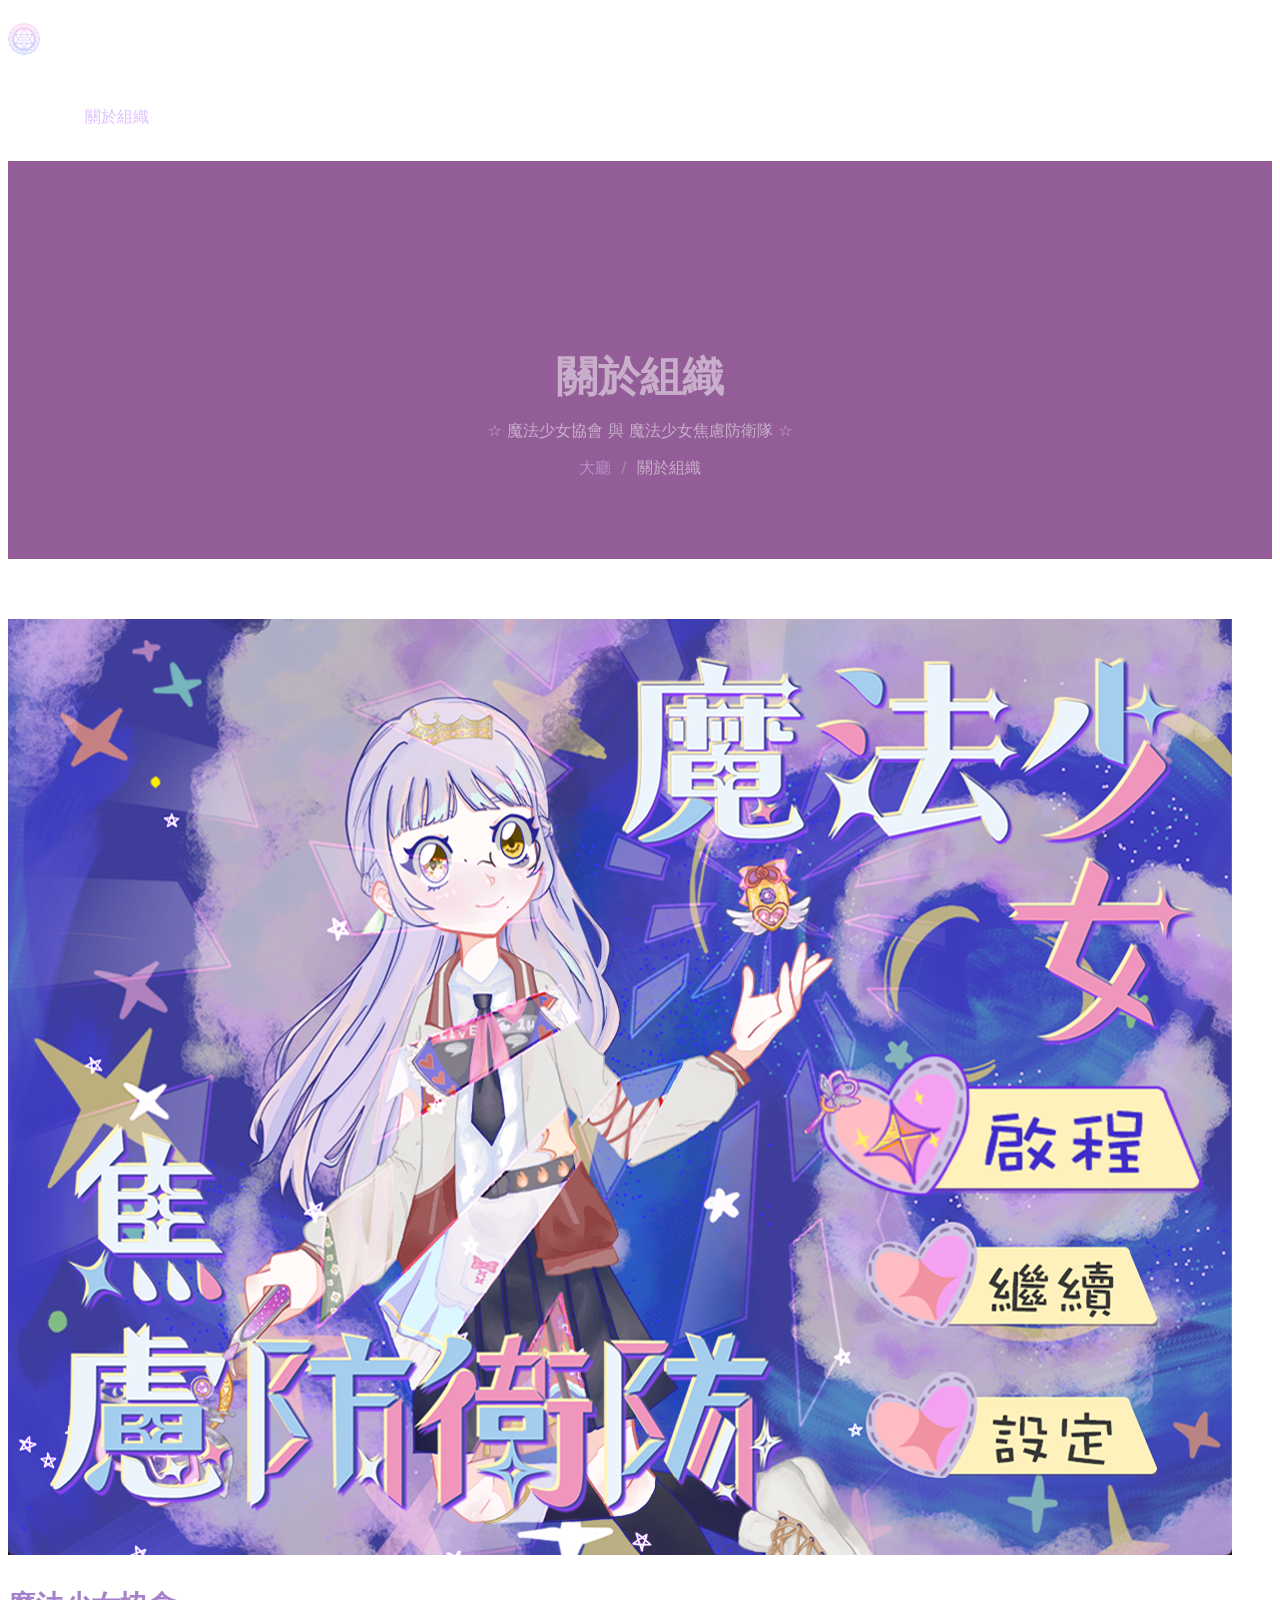
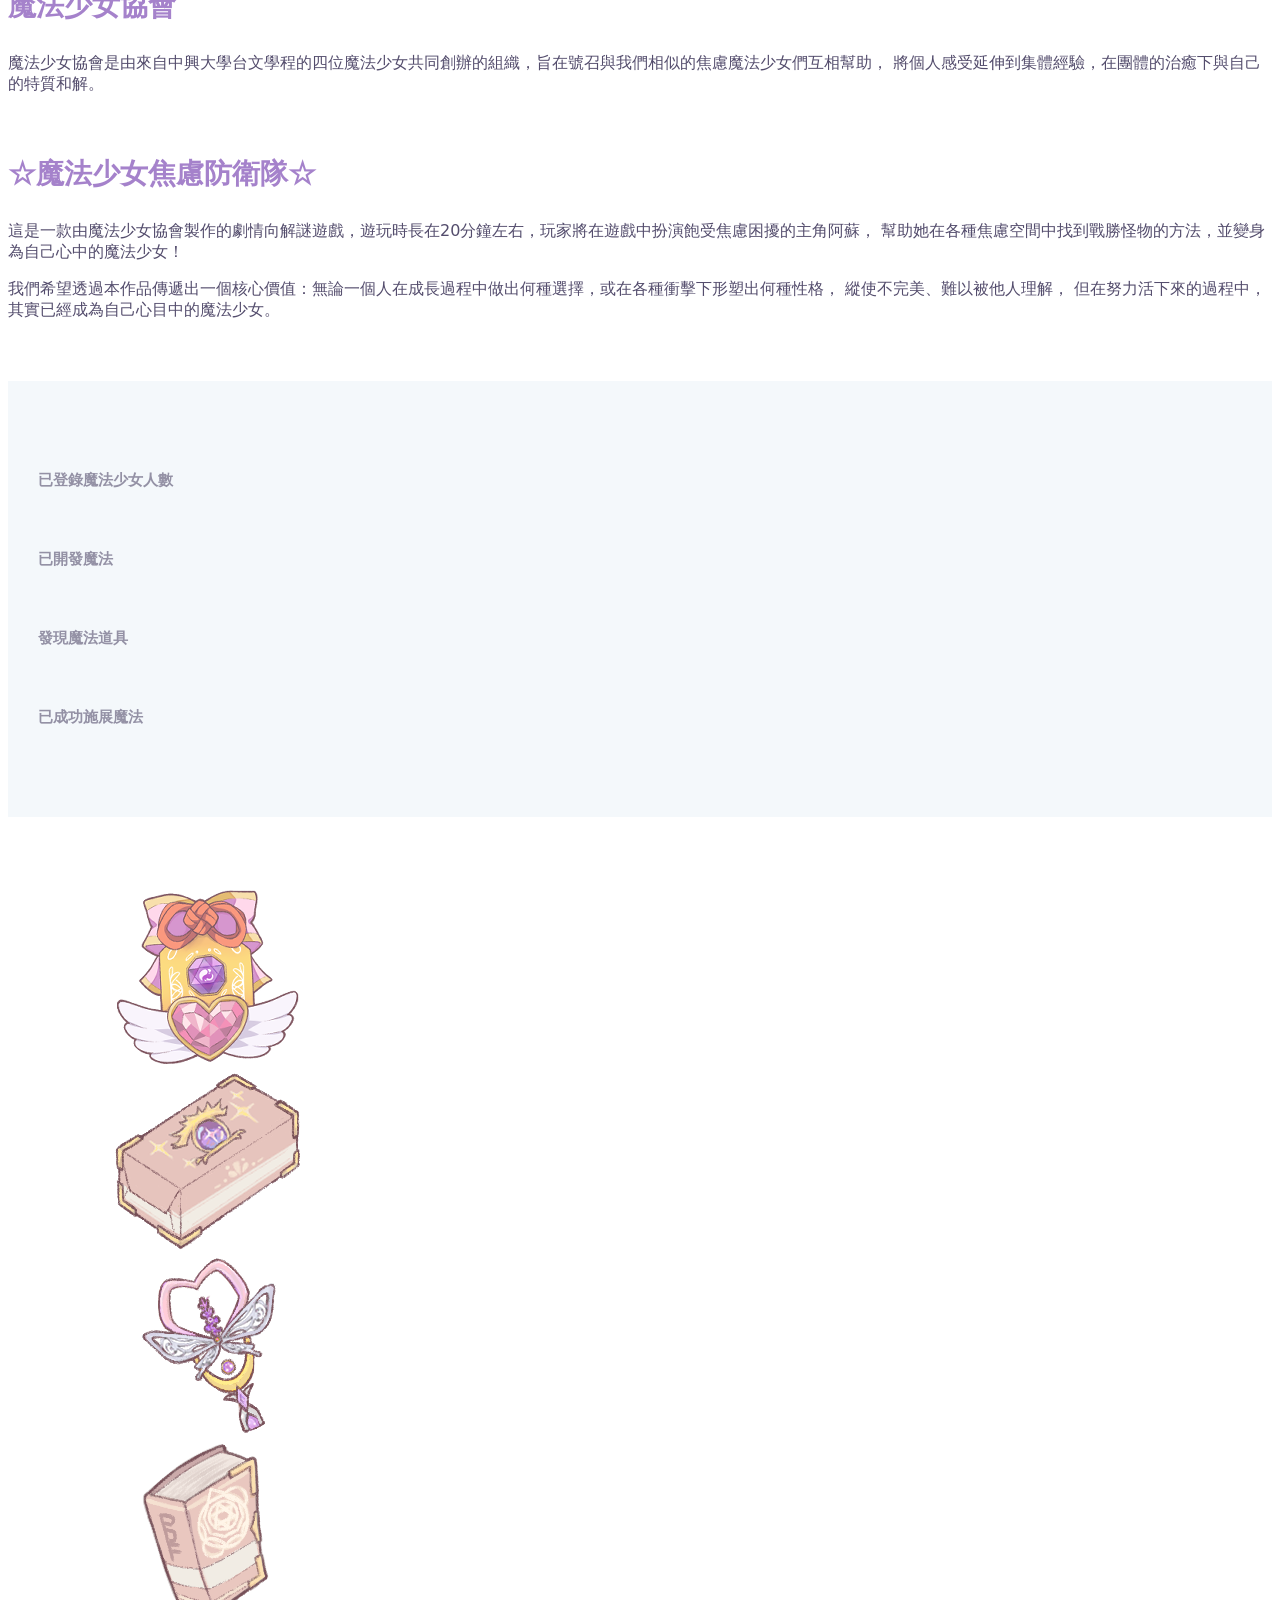
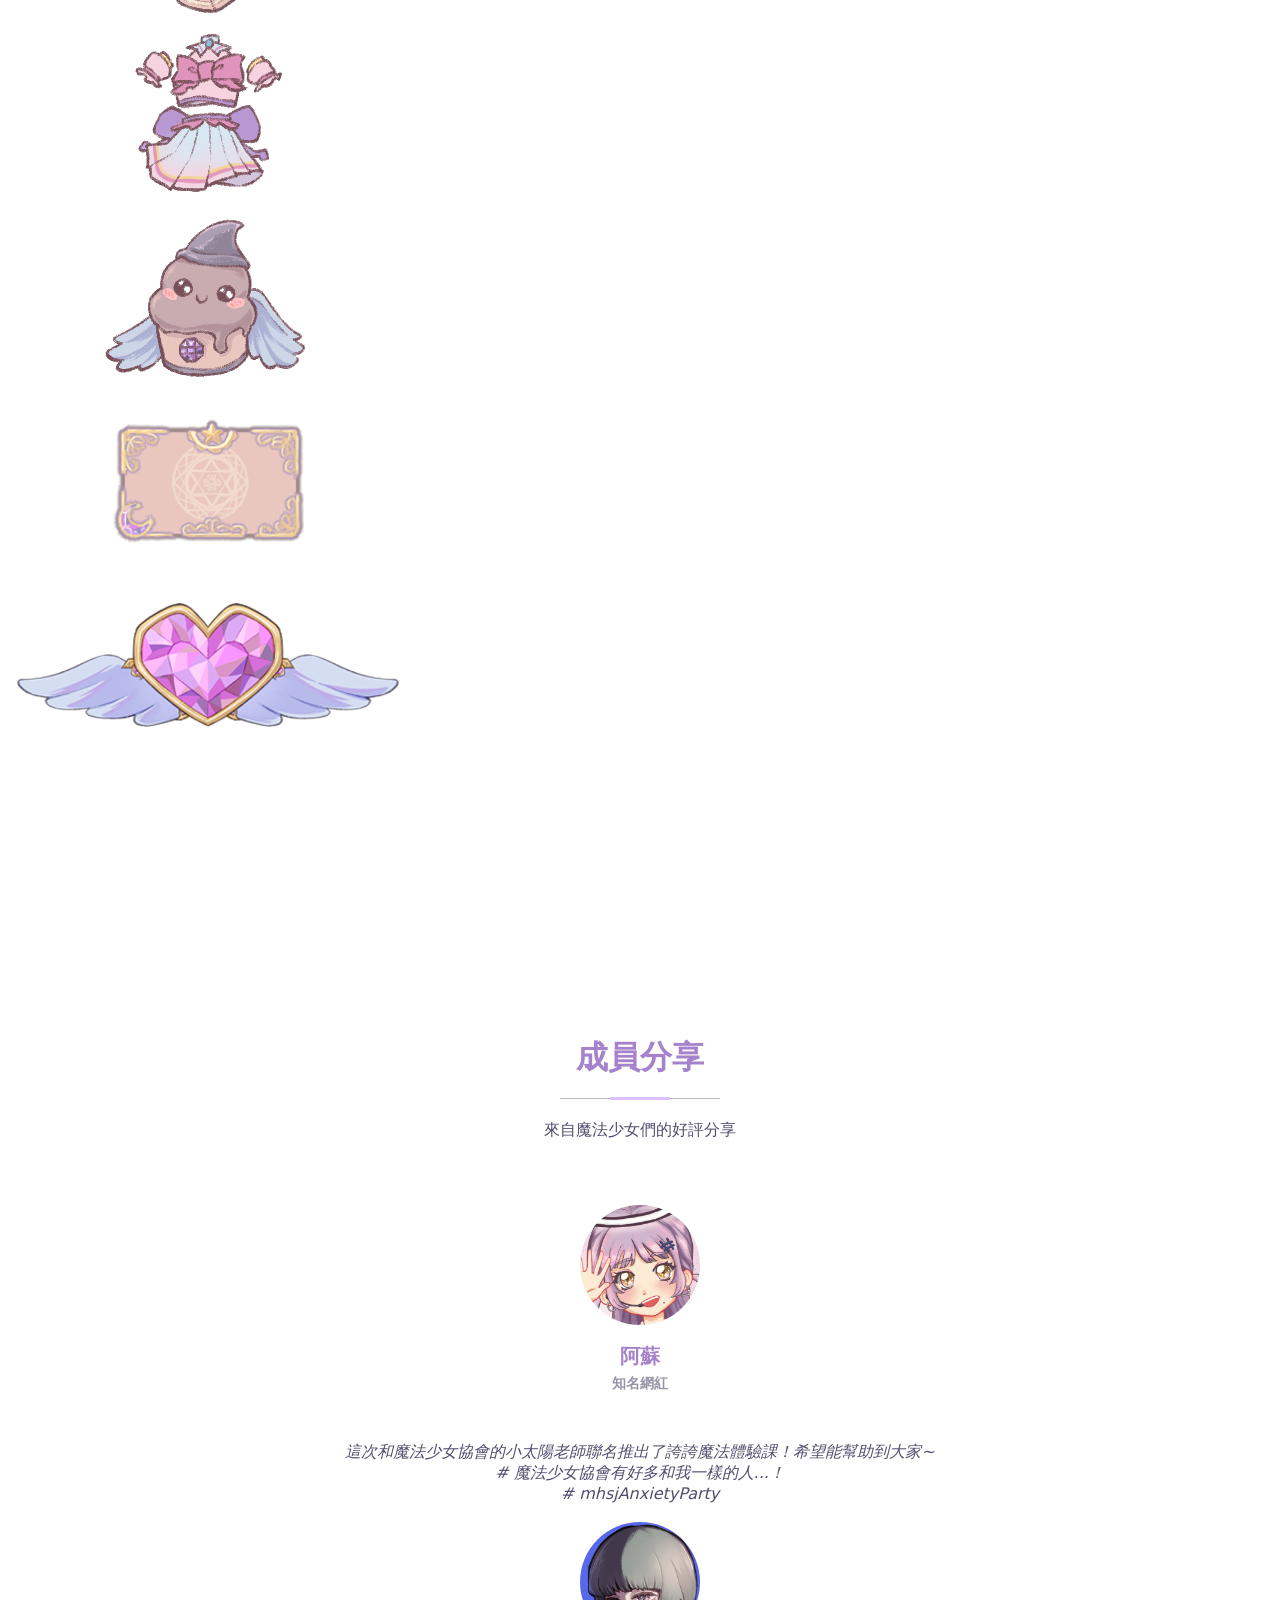
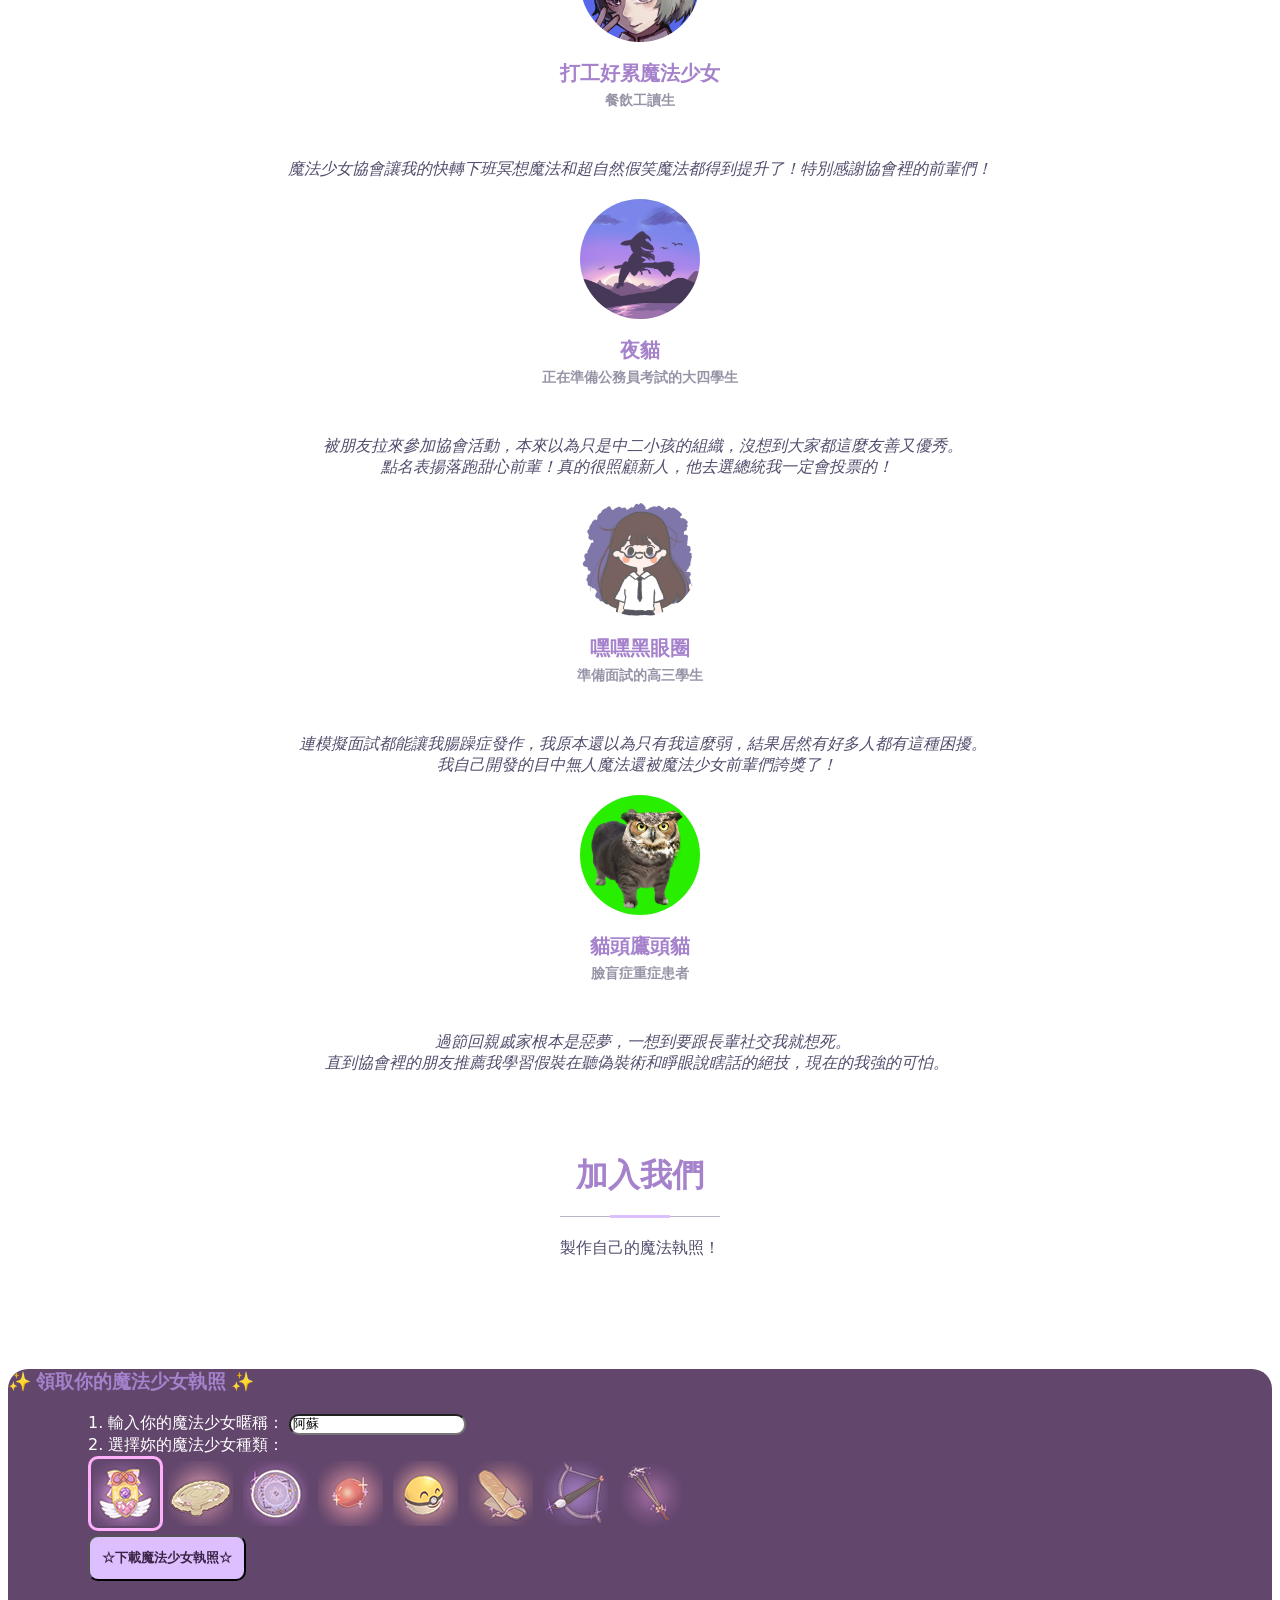
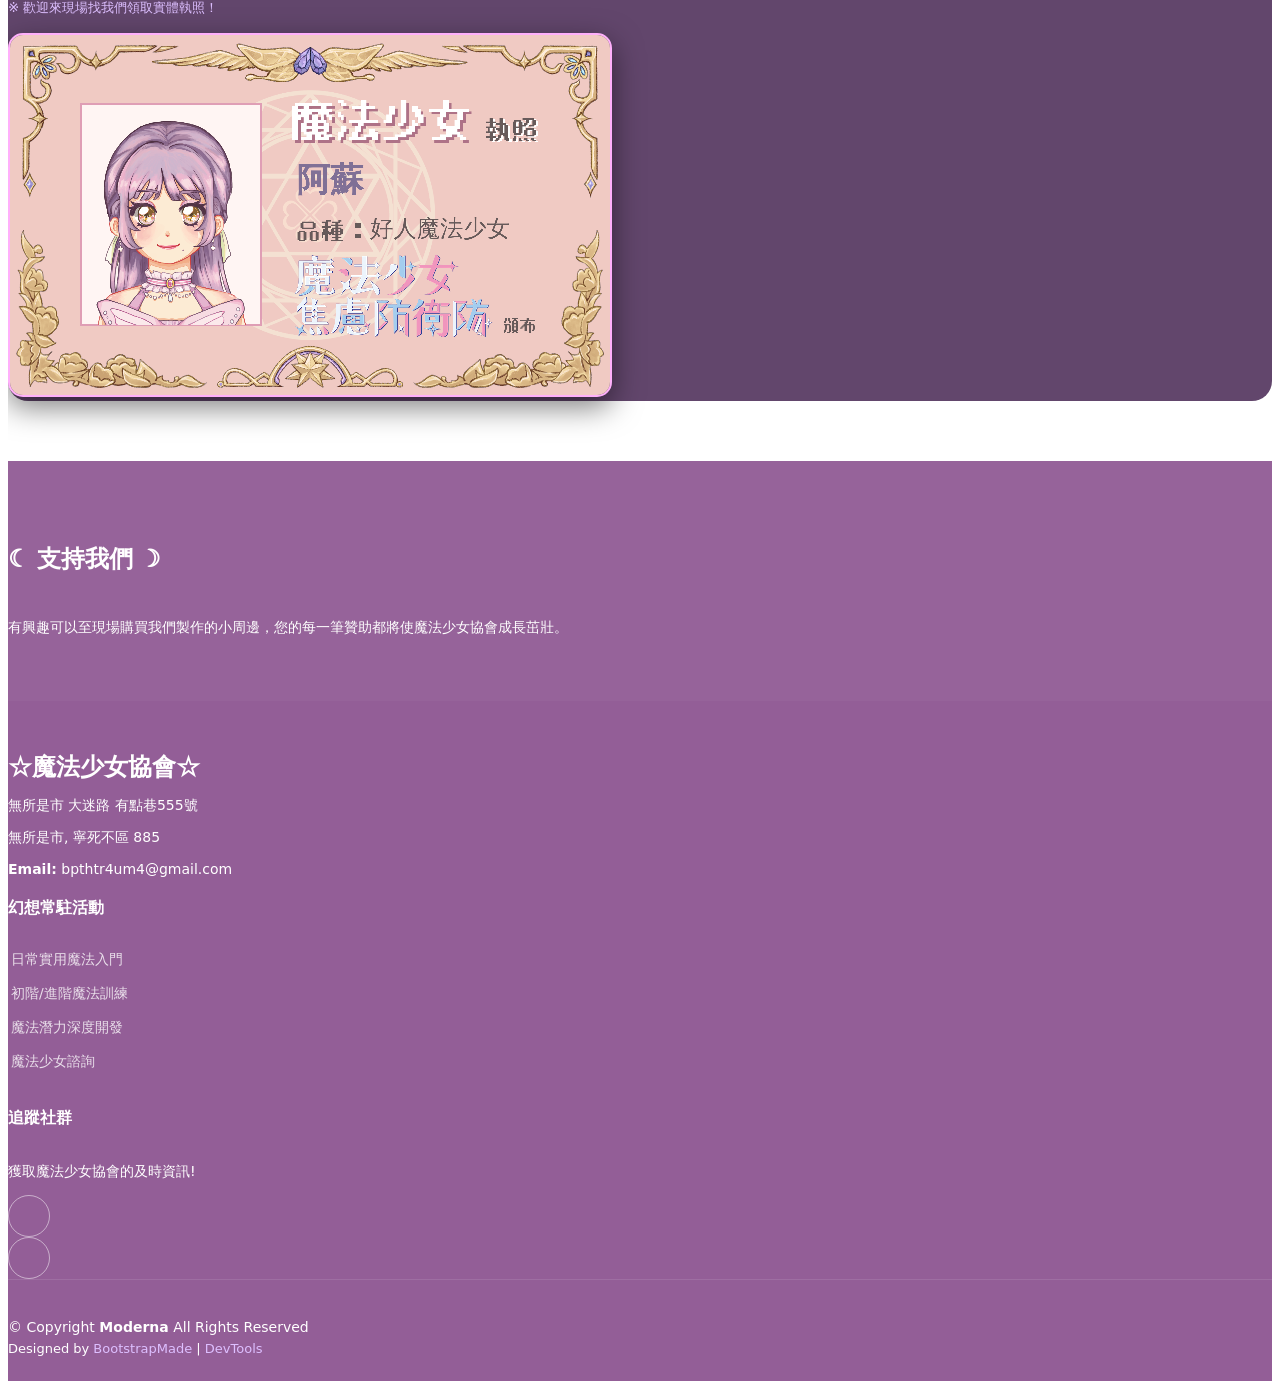
==== commit 26902226: "Add files via upload" ====
--- a/about.html
+++ b/about.html
@@ -111,7 +111,7 @@
             <div style="margin-top: 60px;"></div>
             <h3>☆魔法少女焦慮防衛隊☆</h3>
             <p>
-              這是一款由魔法少女協會製作的劇情向解謎遊戲，遊玩時長在20~30分鐘左右，玩家將在遊戲中扮演飽受焦慮困擾的主角阿蘇，
+              這是一款由魔法少女協會製作的劇情向解謎遊戲，遊玩時長在20分鐘左右，玩家將在遊戲中扮演飽受焦慮困擾的主角阿蘇，
               幫助她在各種焦慮空間中找到戰勝怪物的方法，並變身為自己心中的魔法少女！
             </p>
             <p>
--- a/assets/css/main.css
+++ b/assets/css/main.css
@@ -1621,9 +1621,9 @@
 /*--------------------------------------------------------------
 # Starter Section Section
 --------------------------------------------------------------*/
-.starter-section {
+/*.starter-section { */
   /* Add your styles here */
-}
+
 
 /*--------------------------------------------------------------
 # Services Section
@@ -2716,4 +2716,4 @@
 .navmenu ul li a.active.download-rainbow {
     animation: color-loop 5s linear infinite !important;
     font-weight: bold !important;
-}+}
